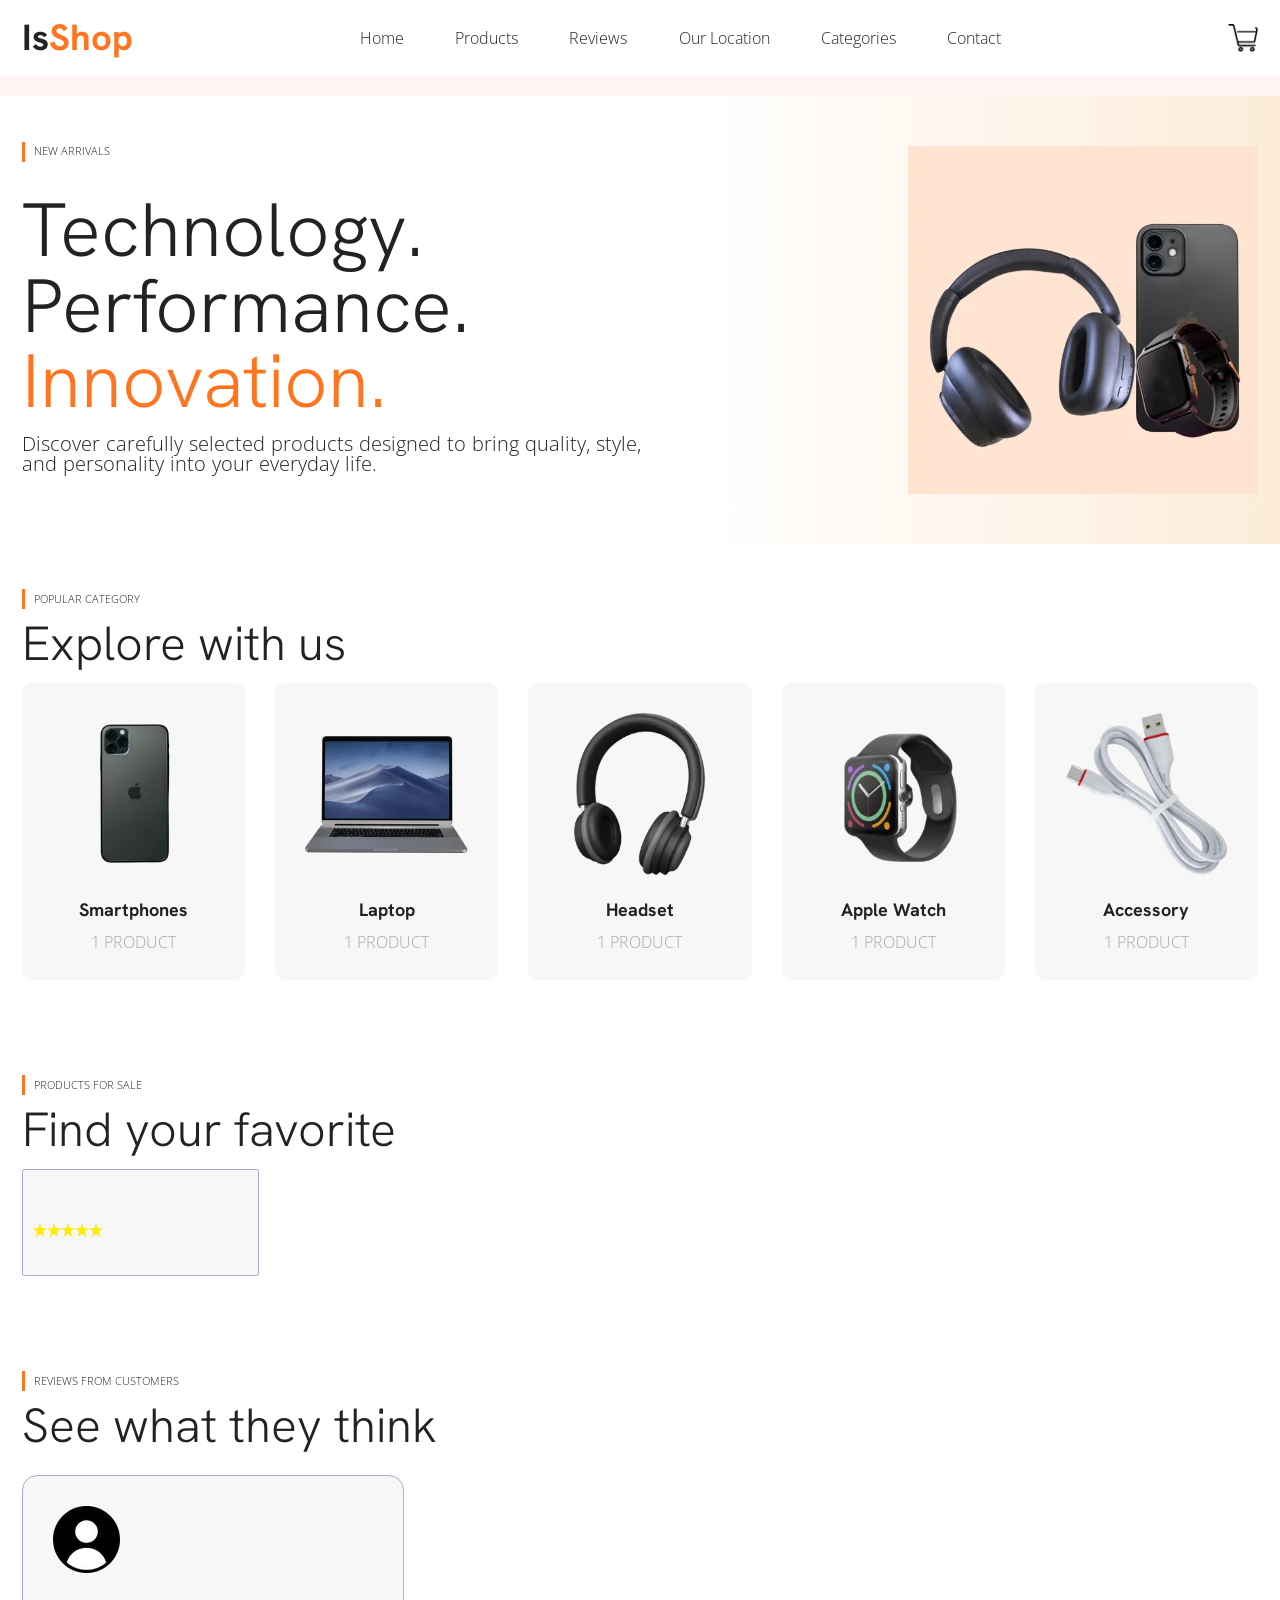
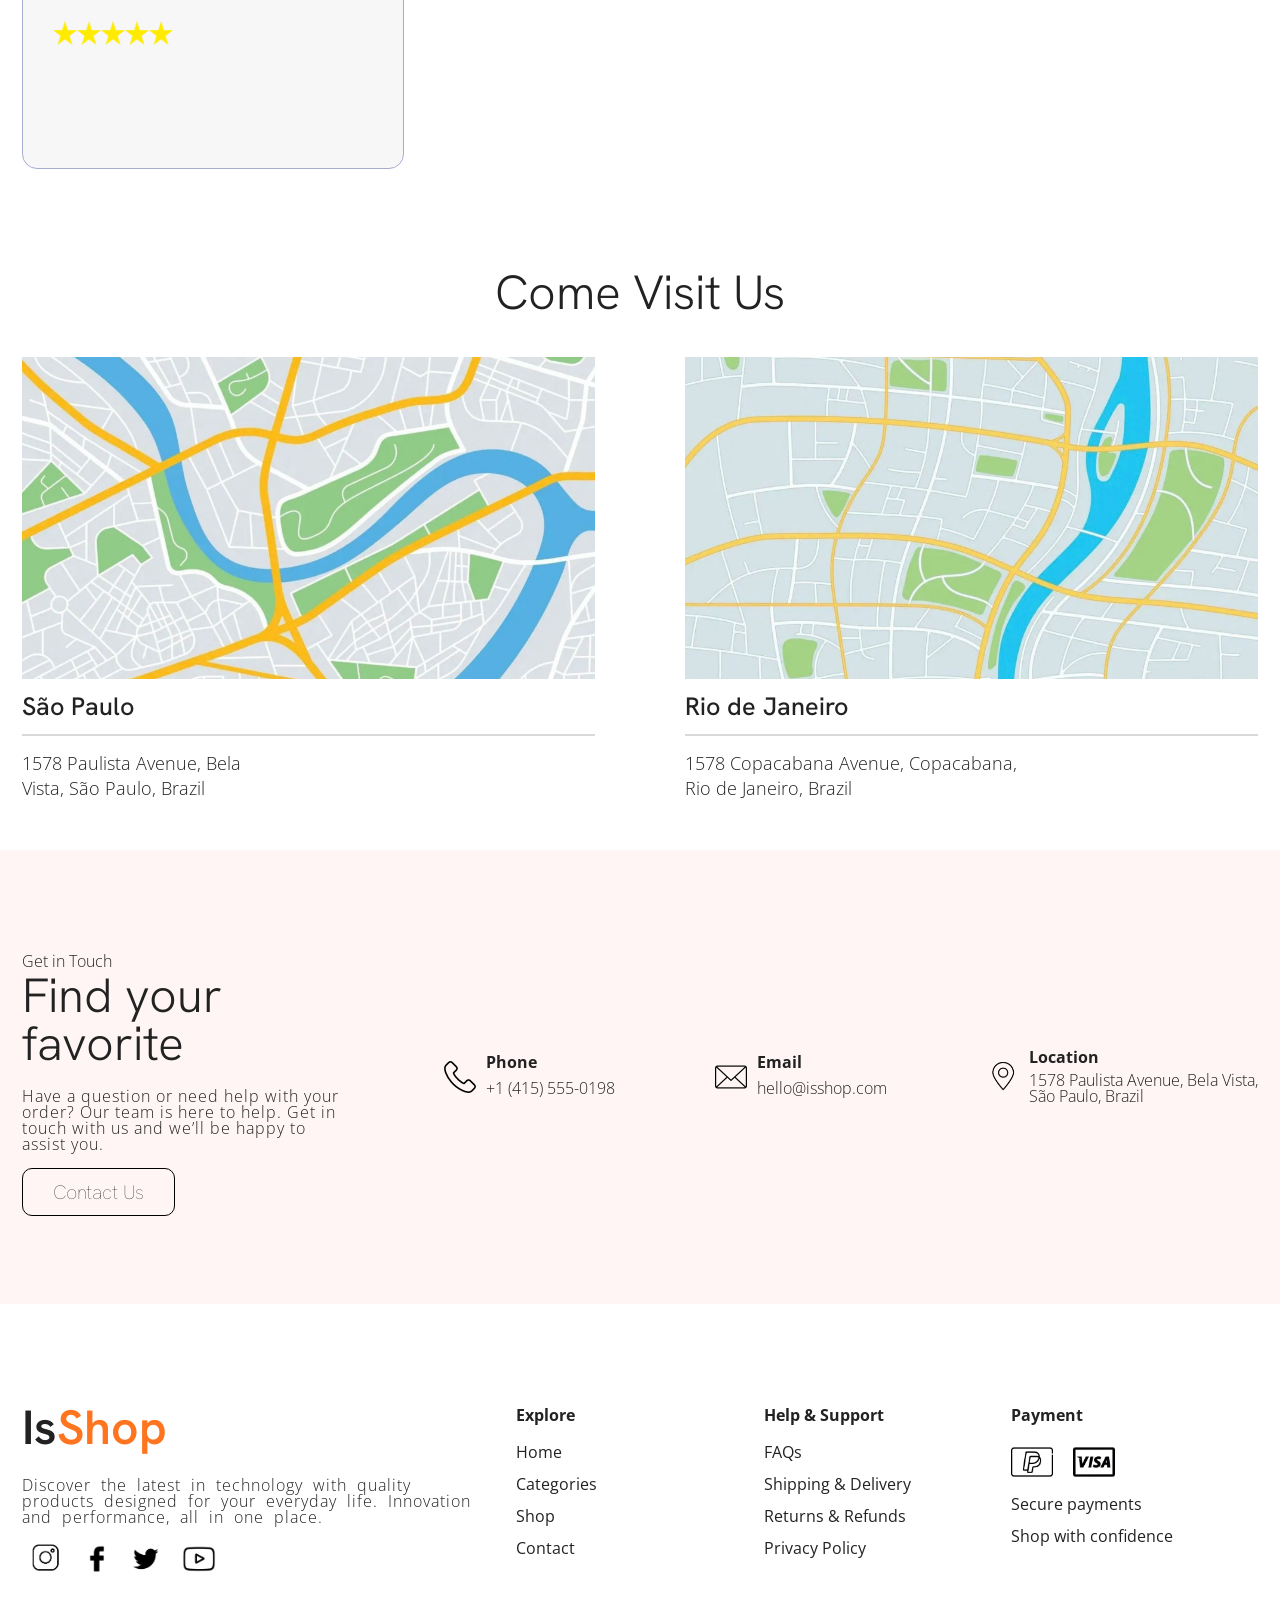
==== index.html @ c717319c "feat: add shopping cart page structure" ====
<!DOCTYPE html>
<html lang="en">

<head>
  <meta charset="UTF-8">
  <meta name="viewport" content="width=device-width, initial-scale=1.0">
  <title>IsShop</title>
  <link rel="stylesheet" href="./css/style.css">
  <link rel="preconnect" href="https://fonts.googleapis.com">
  <link rel="preconnect" href="https://fonts.gstatic.com" crossorigin>

  <link href="https://fonts.googleapis.com/css2?family=Hanken+Grotesk:wght@400;500;600;700&family=Open+Sans:wght@400;500;600;700&display=swap" rel="stylesheet">
</head>

<body>
  <header class="header-bg">
    <div class="header-container">
      <h1 class="font-2">Is<span>Shop</span></h1>
      <nav class="header-link">
        <ul class="font-1">
          <li><a href="#hero">Home</a></li>
          <li><a href="#products">Products</a></li>
          <li><a href="#reviews">Reviews</a></li>
          <li><a href="#location">Our Location</a></li>
          <li><a href="#category">Categories</a></li>
          <li><a href="#contact">Contact</a></li>
        </ul>
      </nav>

      <a class="header-container-card" href="./cart.html"><img class="cart" src="./img/icon/icon01.webp" alt=""></a>
    </div>
  </header>
  <main>
    <div class="main-bg" id="hero">
      <section class="hero-bg">
        <div class="hero-container">
          <div class="hero-content">
            <span class="subtitle font-3">NEW ARRIVALS</span>
            <h1 class="font-4">Technology. <br> Performance. <br><span>Innovation.</span></h1>
            <p class="font-5">Discover carefully selected products designed to bring quality, style, and personality into your everyday life.</p>
          </div>
          <img class="hero-img" src="./img/img01.webp" alt="electronic accessories">
        </div>
      </section>
      <section class="category" id="category">
        <div class="category-intro">
          <span class="subtitle font-3">POPULAR CATEGORY</span>
          <h2 class="font-6">Explore with us</h2>
        </div>
        <ul class="category-container">
          <li>
            <a href="">
              <img src="./img/acc01.webp" alt="Smartphones">
              <h3 class="font-7">Smartphones</h3>
              <span class="font-8">1 PRODUCT</span>
            </a>
          </li>
          <li>
            <a href="">
              <img src="./img/acc02.webp" alt="Laptop">
              <h3 class="font-7">Laptop</h3>
              <span class="font-8">1 PRODUCT</span>
            </a>
          </li>
          <li>
            <a href="">
              <img src="./img/acc03.webp" alt="Headset">
              <h3 class="font-7">Headset</h3>
              <span class="font-8">1 PRODUCT</span>
            </a>
          </li>
          <li>
            <a href="">
              <img src="./img/acc04.webp" alt="Apple Watch">
              <h3 class="font-7">Apple Watch</h3>
              <span class="font-8">1 PRODUCT</span>
            </a>
          </li>
          <li>
            <a href="">
              <img src="./img/acc05.webp" alt="Accessory">
              <h3 class="font-7">Accessory</h3>
              <span class="font-8">1 PRODUCT</span>
            </a>
          </li>
        </ul>
      </section>
      <section class="products" id="products">
        <div class="products-intro">
          <span class="subtitle font-3">PRODUCTS FOR SALE</span>
          <h2 class="font-6">Find your favorite</h2>
        </div>
        <ul class="products-container">
          <li>
            <a href="">
              <img class="products-img" src="" alt="">
              <h3 class="font-7 "></h3>
              <h4 class="font-9"></h4>
              <span class="font-10"></span>
              <div class="products-item-detail">
                <img src="./img/icon/star.png" alt="stars">
                <span class="font-11"></span>
              </div>
            </a>
          </li>

        </ul>
      </section>
      <section class="reviews" id="reviews">
        <div class="reviews-intro">
          <span class="subtitle font-3">REVIEWS FROM CUSTOMERS</span>
          <h2 class="font-6">See what they think</h2>
        </div>
        <ul class="reviews-container">

          <li class="reviews-items">
            <div class="reviews-item-intro">
              <img src="./img/person.webp" alt="">
              <div>
                <h4 class="font-12"></h4>
                <span class="font-13"></span>
              </div>
            </div>
            <img class="reviews-star" src="./img/icon/star.png" alt="">
            <p class="font-14"></p>
            <div class="reviews-item-product">
              <img src="" alt="">
              <h4 class="font-15"></h4>
            </div>
          </li>
        </ul>
      </section>
      <section class="location" id="location">
        <h2 class="font-6">Come Visit Us</h2>
        <ul class="location-container">
          <li>
            <img src="./img/map01.jpg" alt="Map showing the São Paulo store location">
            <h3 class="font-16">São Paulo</h3>
            <p class="font-17">1578 Paulista Avenue, Bela <br>Vista, São Paulo, Brazil</p>
          </li>
          <li>
            <img src="./img/map02.jpg" alt="Map showing the Rio de Janeiro store location">
            <h3 class="font-16">Rio de Janeiro</h3>
            <p class="font-17">1578 Copacabana Avenue, Copacabana, <br> Rio de Janeiro, Brazil</p>
          </li>
        </ul>
      </section>
    </div>

    <section class="contact-container" id="contact">
      <div class="contact-intro">
        <span class="font-18">Get in Touch</span>
        <h3 class="font-6">Find your favorite</h3>
        <p class="font-19">Have a question or need help with your order? Our team is here to help. Get in touch with us and we’ll be happy to assist you.</p>
        <a class="font-20" href="#contact">Contact Us</a>
      </div>
      <div class="contact-content">
        <img src="./img/icon/tel.png" alt="phone icon">
        <div>
          <h4 class="font-21">Phone</h4>
          <a class="font-14" href="./" type="tel:+14155550198">+1 (415) 555-0198</a>
        </div>
      </div>
      <div class="contact-content">
        <img src="./img/icon/email.png" alt="email icon">
        <div>
          <h4 class="font-21">Email</h4>
          <a class="font-14" href="./" type="mailto:hello@isshop.com">hello@isshop.com</a>
        </div>
      </div>
      <div class="contact-content">
        <img src="./img/icon/location.webp" alt="location icon">
        <div>
          <h4 class="font-21">Location</h4>
          <p class="font-14" href="./">1578 Paulista Avenue, Bela Vista,<br>
            São Paulo, Brazil</p>
        </div>
      </div>

    </section>
  </main>
  <footer class="footer-bg">
    <div class="footer-container">
      <div class="footer-intro">
        <h3 class="font-22">Is<span>Shop</span></h3>
        <p class="font-23">Discover the latest in technology with quality products designed for your everyday life. Innovation and performance, all in one place.
        </p>
        <ul class="footer-intro-links">
          <li><a href="./"><img src="./img/icon/instagram.webp" alt="instagram icon"></a></li>
          <li><a href="./"><img src="./img/icon/facebook.webp" alt="facebook icon"></a></li>
          <li><a href="./"><img src="./img/icon/twitter.webp" alt="twitter icon"></a></li>
          <li><a href="./"><img src="./img/icon/youtube.webp" alt="youtube icon"></a></li>
        </ul>
      </div>
      <ul class="footer-links">
        <li>
          <h4>Explore</h4>
        </li>
        <li><a href="#hero">Home</a></li>
        <li><a href="#category">Categories</a></li>
        <li><a href="#products">Shop</a></li>
        <li><a href="#contact">Contact</a></li>
      </ul>
      <ul class="footer-links">
        <li>
          <h4>Help & Support</h4>
        </li>
        <li><a href="#">FAQs</a></li>
        <li><a href="#">Shipping & Delivery</a></li>
        <li><a href="#">Returns & Refunds</a></li>
        <li><a href="#">Privacy Policy</a></li>
      </ul>
      <ul class="footer-links">
        <li>
          <h4>Payment</h4>
        </li>
        <li class="footer-links-img">
          <a href=""><img src="./img/icon/icon05.webp" alt="PayPal logo"></a>
          <a href=""><img src="./img/icon/icon03.webp" alt="Visa logo"></a>

        </li>
        <li><a href="#">Secure payments</a></li>
        <li><a href="#">Shop with confidence</a></li>
      </ul>
    </div>
  </footer>
</body>

</html>
---- css/style.css ----
/* Global */
* {
  margin: 0;
  padding: 0;
  box-sizing: border-box;
}

body {
  background: #fff5f5;
  color: #222;
  font-family: "Open Sans", sans-serif;
  min-height: 100vh;
  display: flex;
  flex-direction: column;
}

ul {
  list-style: none;
}

a {
  color: inherit;
  text-decoration: none;
}

img {
  display: block;
  max-width: 100%;
}

button,
input {
  font: inherit;
}

button {
  border: none;
  cursor: pointer;
}

/* Typography */

.font-1 {
  font:
    300 1rem/1 "Open Sans",
    sans-serif;
}

.font-2 {
  font:
    700 2.275rem/1 "Hanken Grotesk",
    sans-serif;
}
.font-3 {
  font:
    300 0.675rem/1 "Open Sans",
    sans-serif;
}
.font-4 {
  font:
    300 clamp(3.535em, 8vw, 4.725rem)/1 "Hanken Grotesk",
    sans-serif;
  word-break: break-all;
}
.font-5 {
  font:
    300 1.235rem/1 "Open Sans",
    sans-serif;
  word-spacing: 1px;
}
.font-6 {
  font:
    300 clamp(2.135em, 8vw, 3rem)/1 "Hanken Grotesk",
    sans-serif;
}
.font-7 {
  font:
    700 clamp(1rem, 1.7vw, 1.125rem)/1 "Hanken Grotesk",
    sans-serif;
}
.font-8 {
  font:
    300 clamp(0.675rem, 2.5vw, 1rem)/1 "Open Sans",
    sans-serif;
}
.font-9 {
  font:
    300 clamp(0.875rem, 2.5vw, 0.975rem)/1 "Open Sans",
    sans-serif;
}
.font-10 {
  font:
    700 clamp(0.975rem, 2.5vw, 1.275rem)/1 "Open Sans",
    sans-serif;
}
.font-11 {
  font:
    600 clamp(0.675rem, 2.5vw, 0.775rem)/1 "Open Sans",
    sans-serif;
}
.font-12 {
  font:
    700 clamp(1rem, 1.7vw, 1.125rem)/1 "Hanken Grotesk",
    sans-serif;
}
.font-13 {
  font:
    300 clamp(0.475rem, 1.7vw, 0.675rem)/1 "Open Sans",
    sans-serif;
}
.font-14 {
  font:
    300 clamp(0.875rem, 1.7vw, 1rem)/1 "Open Sans",
    sans-serif;
}
.font-15 {
  font:
    700 clamp(0.875rem, 1.7vw, 1rem)/1 "Hanken Grotesk",
    sans-serif;
}
.font-16 {
  font:
    500 clamp(1.575rem, 1.7vw, 1.725rem)/1 "Hanken Grotesk",
    sans-serif;
}
.font-17 {
  font:
    300 clamp(0.975rem, 1.7vw, 1.124rem)/1.35 "Open Sans",
    sans-serif;
}
.font-18 {
  font:
    300 1rem/1 "Open Sans",
    sans-serif;
}
.font-19,
.font-23 {
  font:
    300 1rem/1 "Open Sans",
    sans-serif;
  letter-spacing: 1px;
}
.font-20 {
  font:
    100 clamp(0.975rem, 1.7vw, 1.225rem)/1 "Hanken Grotesk",
    sans-serif;
}

.font-21 {
  font:
    700 1rem/1 "Open Sans",
    sans-serif;
}
.font-22 {
  font:
    600 clamp(2.135em, 8vw, 3rem)/1 "Hanken Grotesk",
    sans-serif;
}
.font-23 {
  word-spacing: 5px;
}
@media (max-width: 401px) {
  .font-7 {
    font:
      700 clamp(0.775rem, 3.5vw, 1rem)/1 "Hanken Grotesk",
      sans-serif;
    word-break: break-all;
  }
}
@media (max-width: 382px) {
  .font-4 {
    font:
      300 clamp(2.5rem, 14vw, 3.535em)/1 "Hanken Grotesk",
      sans-serif;
    word-break: break-all;
  }
}
/* responsive */

/* Header */
.header-bg {
  background: #ffff;
}
.header-container {
  display: grid;
  grid-template-columns: auto 1fr auto;

  margin: 0 auto;
  gap: 30px;
  align-items: center;
  padding: 20px 22px;
}

.header-link ul {
  display: flex;
  flex-wrap: wrap;
  gap: clamp(22px, 4vw, 65px);
  justify-content: center;
}

.header-container img {
  justify-self: end;
  max-width: 30px;
}
.header-container h1 span {
  color: #ff751f;
}

.header-link a:hover {
  color: #747b9b;
  transition: 0.2s;
}
.header-container-card img {
  display: block;
  transition: 0.3s ease-in-out;
}
.header-container-card img:hover {
  transform: scale(1.05);
}
/* responsive */
@media (max-width: 800px) {
  .header-container {
    grid-template-columns: auto auto;
    justify-content: center;
  }
  .header-container h1 {
    grid-column: -1 / 1;
    margin: 0 auto;
  }
}

/* Hero */
.main-bg {
  margin-top: 20px;
  background: #ffff;
}
.hero-bg {
  background: linear-gradient(to right, #fff 0%, #fff 55%, #fcecd9 100%);
}
.hero-container {
  display: grid;
  grid-template-columns: 1fr auto;
  max-width: 1600px;
  margin: 0 auto;
  padding: 50px 22px;
  gap: 20px;
}
.hero-img {
  width: 100%;
  max-width: 350px;
}
.hero-content span {
  margin-bottom: 35px;
}
.subtitle {
  display: block;
  position: relative;
  margin-left: 12px;
}
.subtitle::after {
  content: "";
  position: absolute;
  width: 3px;
  height: 20px;
  background: #ff751f;
  left: -12px;
  top: 50%;
  transform: translateY(-50%);
}
.hero-content h1 span {
  color: #ff751f;
}
.hero-content h1 {
  margin-bottom: 15px;
}
.hero-content p {
  max-width: 57ch;
}
/* responsive */
@media (max-width: 827px) {
  .hero-container {
    grid-template-columns: auto;
    justify-content: center;
  }
  .hero-img {
    display: none;
  }
  .hero-content {
    text-align: center;
  }
  .subtitle::after {
    display: none;
  }
  .subtitle {
    margin-left: 0px;
  }
  .subtitle::before {
    content: "";
    background: #ff751f;
    width: 99px;
    height: 2px;
    position: absolute;
    top: 20px;
    left: 50%;
    transform: translateX(-50%);
  }
}

/* Category */
.category {
  max-width: 1600px;
  margin: 0 auto;
  padding: 50px 22px;
  gap: 20px;
}
.category-container {
  display: grid;
  grid-template-columns: repeat(5, 1fr);
  gap: clamp(30px, 1vw, 35px);
  justify-content: space-between;
}
.category-container li {
  border-radius: 10px;
  background: #f7f7f7;
  padding: clamp(10px, 3vw, 30px);

  transition: 0.2s ease;
}
.category-container li:hover {
  background: #eaeaea;
  border-radius: 20px;
}
.category-container li a {
  height: 100%;
  display: flex;
  flex-direction: column;
  align-items: center;
  text-align: center;
}
.category-container li img {
  width: min(200px, 100%);
  aspect-ratio: 1;
  object-fit: contain;
  margin-bottom: 25px;
}
.category-container li h3 {
  margin-top: auto;
  margin-bottom: 15px;
}
.category-container li span {
  color: #a6a6a6;
}
.category-intro span,
.category-intro h2 {
  margin-bottom: 15px;
}

/* responsive */
@media (max-width: 925px) {
  .category-container {
    grid-template-columns: repeat(2, 1fr);
  }
  .category-container li:last-child {
    grid-column: 1 / -1;
  }
}
@media (max-width: 827px) {
  .category-intro {
    text-align: center;
  }
}

/* Product */
.products {
  max-width: 1600px;
  margin: 0 auto;
  padding: 50px 22px;
  gap: 20px;
}
.products-container {
  display: grid;
  grid-template-columns: repeat(5, 1fr);
  gap: clamp(10px, 1vw, 35px);
}
.products-container li {
  border-radius: 2px;
  background: #f7f7f7;
  padding: 10px;
  transition: 0.2s ease;
  border: 1px solid #a6add1;
}
.products-container li:hover {
  background: #eaeaea;
  border-radius: 20px;
}
.products-img {
  margin: 0 auto;
  width: 100%;
  max-width: 75px;
  object-fit: contain;
  margin-bottom: 15px;
}
.products-container li h3 {
  margin-bottom: 15px;
}
.products-container li h4 {
  color: #a6a6a6;
  margin-bottom: 10px;
}
.products-item-detail {
  display: flex;
  align-items: center;
  gap: 10px;
}
.products-item-detail img {
  max-width: 70px;
}
.products-item-detail span {
  color: #a6a6a6;
}
.products-intro h2 {
  margin-bottom: 15px;
}
.products-intro span {
  margin-bottom: 15px;
}
/* responsive */
@media (max-width: 925px) {
  .products-container {
    grid-template-columns: repeat(2, 1fr);
  }
  .products-container li:last-child {
    grid-column: 1 / -1;
  }
}
@media (max-width: 827px) {
  .products-intro {
    text-align: center;
  }
}

/* Reviews */
.reviews {
  max-width: 1600px;
  margin: 0 auto;
  padding: 50px 22px;
  gap: 20px;
}
.reviews-intro span {
  display: block;
  margin-bottom: 15px;
}
.reviews-intro h2 {
  margin-bottom: 25px;
}
.reviews-container {
  display: grid;
  grid-template-columns: repeat(3, 1fr);
  gap: clamp(15px, 3.5vw, 50px);
}
.reviews-items {
  padding: clamp(10px, 6vw, 30px);
  background: #f7f7f7;
  border: 1px solid #a6add1;
  border-radius: 15px;
}
.reviews-star {
  width: 100%;
  max-width: 120px;
}
.reviews-item-intro {
  display: flex;
  flex-wrap: wrap;
  align-items: center;
  gap: 20px;
}
.reviews-item-product {
  display: flex;
  align-items: center;
  gap: 15px;
}
.reviews-item-product img {
  width: 45px;
  height: auto;
}
.reviews-items p {
  margin-bottom: 45px;
}
/*responsive*/
@media (max-width: 835px) {
  .reviews-container {
    grid-template-columns: repeat(2, 1fr);
  }

  .reviews-items:last-child {
    grid-column: 1 / -1;
  }
}

@media (max-width: 827px) {
  .reviews-intro {
    text-align: center;
  }
}

@media (max-width: 549px) {
  .reviews-items:nth-child(1) .reviews-item-intro,
  .reviews-items:nth-child(2) .reviews-item-intro {
    justify-content: center;
    text-align: center;
  }

  .reviews-items:nth-child(1) .reviews-star,
  .reviews-items:nth-child(2) .reviews-star {
    display: block;
    margin: 0 auto;
  }
}

@media (max-width: 478px) {
  .reviews-container {
    grid-template-columns: 1fr;
  }

  .reviews-item-intro {
    justify-content: flex-start;
    text-align: left;
  }

  .reviews-items:nth-child(1) .reviews-item-intro,
  .reviews-items:nth-child(2) .reviews-item-intro {
    justify-content: flex-start;
    text-align: left;
  }

  .reviews-items:nth-child(1) .reviews-star,
  .reviews-items:nth-child(2) .reviews-star {
    margin: 0;
  }
}

/* Location */
.location {
  max-width: 1600px;
  margin: 0 auto;
  padding: 50px 22px;
  gap: 20px;
}
.location h2 {
  text-align: center;
  margin-bottom: 40px;
}
.location-container {
  display: grid;
  grid-template-columns: repeat(2, 1fr);

  gap: clamp(20px, 7vw, 100px);
}
.location-container img {
  margin-bottom: 15px;
}
.location-container h3 {
  margin-bottom: 15px;
}
.location-container p {
  border-top: 2px solid #d9d9d9;
  padding-top: 15px;
}
/*responsive*/
@media (max-width: 551px) {
  .location-container {
    grid-template-columns: 1fr;
  }
}

/* Contact */
.contact-container {
  display: grid;
  grid-template-columns: 2fr repeat(3, auto);
  align-items: center;
  justify-content: space-between;
  max-width: 1600px;
  margin: 0 auto;
  padding: 100px 22px;
}
.contact-content {
  display: flex;
  gap: 10px;
  padding-left: clamp(20px, 8vw, 100px);
}
.contact-content img {
  width: clamp(20px, 5vw, 32px);
  height: auto;
  object-fit: contain;
  flex-shrink: 0;
}
.contact-intro span {
  margin-bottom: 10px;
}
.contact-intro h3 {
  margin-bottom: 20px;
}
.contact-intro p {
  margin-bottom: 30px;
  max-width: 50ch;
}
.contact-intro a {
  padding: 10px 30px;
  border-radius: 10px;
  border: 1px solid #000;
  transition: 0.2s ease-in-out;
}
.contact-intro a:hover {
  padding: 15px 30px;
}
.contact-content h4 {
  margin-bottom: 7px;
}
/*Responsive*/
@media (max-width: 1186px) {
  .contact-container {
    grid-template-columns: repeat(3, 1fr);
    justify-content: center;
    text-align: center;
  }
  .contact-intro {
    grid-column: 1 / -1;
    justify-self: center;
    text-align: center;
  }
  .contact-intro a {
    display: inline-block;
    margin-bottom: 30px;
  }
  .contact-content {
    gap: 10px;
    padding-left: 0;
    justify-self: center;
  }
}
@media (max-width: 813px) {
  .contact-content {
    flex-direction: column;
  }
  .contact-content img {
    align-self: center;
  }
}
@media (max-width: 551px) {
  .contact-container {
    grid-template-columns: repeat(2, 1fr);
  }

  .contact-content:last-of-type {
    margin-top: 20px;
    justify-self: center;
    grid-column: 1 / -1;
  }
}
/* Footer */
.footer-bg {
  background: #ffff;
  margin-top: auto;
}
.footer-container {
  display: grid;
  grid-template-columns: 2fr repeat(3, 1fr);
  max-width: 1600px;
  margin: 0 auto;
  padding: 100px 22px;
}
.footer-intro h3 span {
  color: #ff751f;
}
.footer-intro h3 {
  margin-bottom: 25px;
}
.footer-intro p {
  max-width: 50ch;
  margin-bottom: 15px;
}
.footer-intro-links {
  display: flex;
}
.footer-intro-links img {
  max-width: 50px;
  transition: 0.2s ease-in-out;
}
.footer-intro-links img:hover {
  transform: scale(1.05);
}
.footer-links h4 {
  margin-bottom: 15px;
}
.footer-links li:not(:first-child):has(+ li) {
  margin-bottom: 10px;
}
.footer-links-img img {
  max-width: 42px;
}
.footer-links-img {
  display: flex;
  gap: 20px;
}
.footer-links li a {
  display: inline-block;
  transition: transform 0.3s ease;
}
.footer-links li a:hover {
  transform: scale(1.04);
}
@media (max-width: 924px) {
  .footer-container {
    grid-template-columns: repeat(3, 1fr);
    justify-items: center;
    text-align: center;
  }
  .footer-intro {
    grid-column: 1 / -1;
    justify-items: center;
    margin-bottom: 40px;
  }
  .footer-links-img {
    justify-self: center;
  }
}
@media (max-width: 543px) {
  .footer-container {
    grid-template-columns: repeat(2, 1fr);
  }
  .footer-links:nth-child(4) {
    grid-column: 1 / -1;
    margin-top: 35px;
  }
}
@media (max-width: 343px) {
  .footer-container {
    grid-template-columns: 1fr;
    gap: 30px;
  }
  .footer-links:nth-child(4) {
    margin-top: 0px;
  }
}
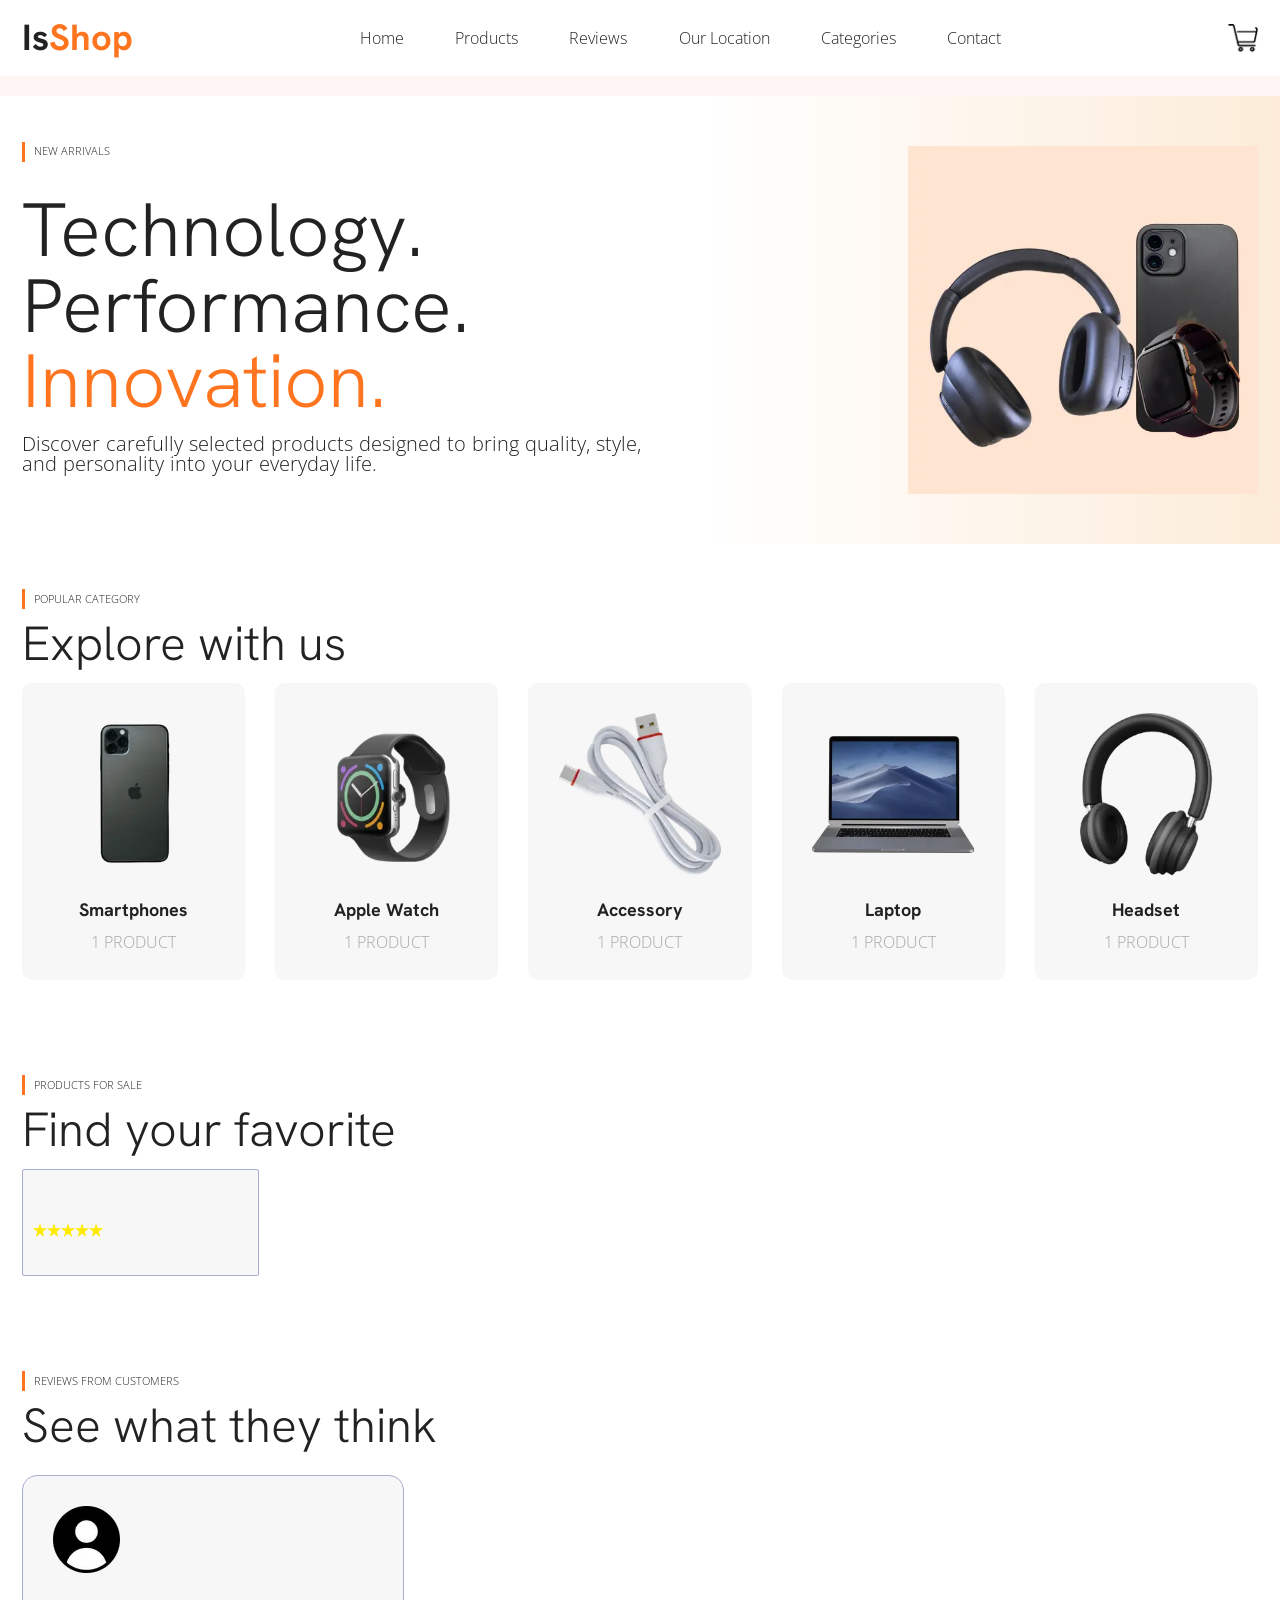
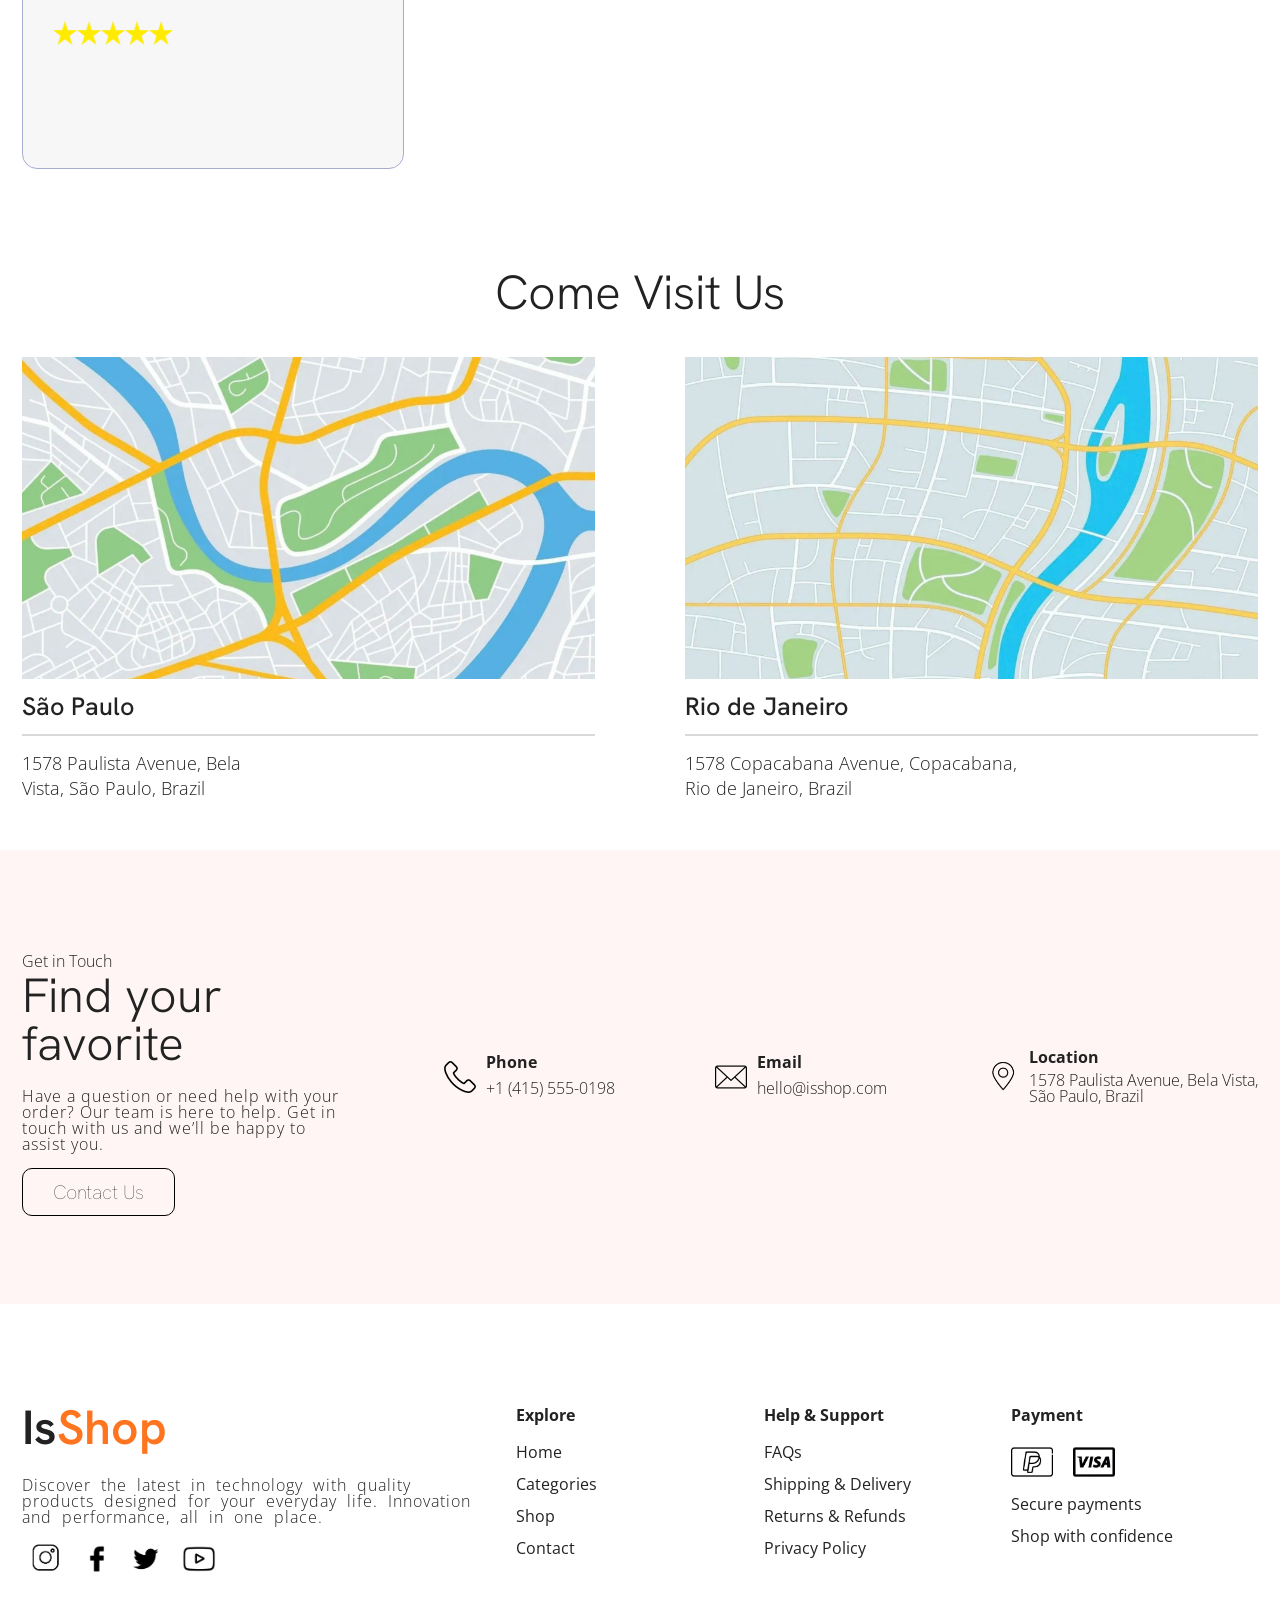
==== commit 413a236e: "feat: implement category filtering and dynamic rendering" ====
--- a/index.html
+++ b/index.html
@@ -48,36 +48,36 @@
           <h2 class="font-6">Explore with us</h2>
         </div>
         <ul class="category-container">
-          <li>
-            <a href="">
+          <li class="category-item">
+            <a data-category="smartphones" class="category-link" href="">
               <img src="./img/acc01.webp" alt="Smartphones">
               <h3 class="font-7">Smartphones</h3>
               <span class="font-8">1 PRODUCT</span>
             </a>
           </li>
-          <li>
-            <a href="">
+          <li class="category-item">
+            <a data-category="laptop" class="category-link" href="">
               <img src="./img/acc02.webp" alt="Laptop">
               <h3 class="font-7">Laptop</h3>
               <span class="font-8">1 PRODUCT</span>
             </a>
           </li>
-          <li>
-            <a href="">
+          <li class="category-item">
+            <a data-category="headset" class="category-link" href="">
               <img src="./img/acc03.webp" alt="Headset">
               <h3 class="font-7">Headset</h3>
               <span class="font-8">1 PRODUCT</span>
             </a>
           </li>
-          <li>
-            <a href="">
+          <li class="category-item">
+            <a data-category="applewatch" class="category-link" href="">
               <img src="./img/acc04.webp" alt="Apple Watch">
               <h3 class="font-7">Apple Watch</h3>
               <span class="font-8">1 PRODUCT</span>
             </a>
           </li>
-          <li>
-            <a href="">
+          <li class="category-item">
+            <a data-category="accessory" class="category-link" href="">
               <img src="./img/acc05.webp" alt="Accessory">
               <h3 class="font-7">Accessory</h3>
               <span class="font-8">1 PRODUCT</span>
@@ -224,6 +224,7 @@
       </ul>
     </div>
   </footer>
+  <script src="./js/script.js"></script>
 </body>
 
 </html>
--- a/css/style.css
+++ b/css/style.css
@@ -158,6 +158,52 @@
 }
 .font-23 {
   word-spacing: 5px;
+}
+.font-24 {
+  font:
+    700 clamp(2.135em, 3.7vw, 2.75rem)/1 "Hanken Grotesk",
+    sans-serif;
+}
+.font-25 {
+  font:
+    300 clamp(0.975rem, 1.7vw, 1.324rem)/1.35 "Open Sans",
+    sans-serif;
+}
+.font-26 {
+  font:
+    300 1rem/1 "Open Sans",
+    sans-serif;
+}
+.font-27 {
+  font:
+    600 clamp(2.75rem, 8vw, 3.475rem)/1 "Open Sans",
+    sans-serif;
+}
+.font-28 {
+  font:
+    700 clamp(0.975em, 6.7vw, 1.75rem)/1 "Hanken Grotesk",
+    sans-serif;
+}
+.font-29 {
+  font:
+    600 clamp(1.275rem, 6.7vw, 1.475rem)/1 "Open Sans",
+    sans-serif;
+}
+.font-30,
+.font-31 {
+  font:
+    500 clamp(0.875rem, 6.7vw, 1rem)/1 "Open Sans",
+    sans-serif;
+}
+.font-31 {
+  font-weight: 600;
+}
+@media (max-width: 420px) {
+  .font-24 {
+    font:
+      700 clamp(1.535em, 8vw, 2.75rem)/1 "Hanken Grotesk",
+      sans-serif;
+  }
 }
 @media (max-width: 401px) {
   .font-7 {
@@ -742,3 +788,644 @@
     margin-top: 0px;
   }
 }
+
+/* Producs page css */
+.product-bg {
+  background: #f7f7f7;
+}
+.product-container {
+  display: grid;
+  grid-template-columns: minmax(0, 1fr) minmax(0, 0.9fr);
+  align-items: center;
+  gap: clamp(30px, 5vw, 70px);
+  max-width: 1400px;
+  margin: 0 auto;
+  padding: 60px 22px;
+}
+
+/* Product Images */
+
+.product-image {
+  display: grid;
+  grid-template-columns: repeat(3, minmax(0, 1fr));
+  gap: clamp(10px, 1.5vw, 20px);
+  width: 100%;
+  max-width: 480px;
+  justify-self: center;
+}
+
+.product-image img {
+  width: 100%;
+  aspect-ratio: 1;
+  object-fit: contain;
+  padding: 12px;
+  background: #d9d9d9;
+  border-radius: 10px;
+}
+.product-image img:first-child {
+  grid-column: 1 / -1;
+}
+
+/* Product Info */
+
+.product-info {
+  min-width: 0;
+  align-self: start;
+}
+
+.product-info h1 {
+  margin-bottom: 12px;
+}
+
+.product-info > p:first-of-type {
+  color: #747b9b;
+  margin-bottom: 20px;
+}
+
+.product-info-detail {
+  display: flex;
+  align-items: center;
+  flex-wrap: wrap;
+  gap: 12px;
+  margin-bottom: 20px;
+}
+
+.product-info-detail img {
+  width: clamp(75px, 8vw, 110px);
+  height: auto;
+  object-fit: contain;
+  flex-shrink: 0;
+}
+
+.product-info-assessment {
+  color: #a6a6a6;
+  display: block;
+  padding-top: 5px;
+}
+.product-info-assessment::before {
+  content: "";
+  display: inline-block;
+  height: 14px;
+  border-left: 1px solid #a6a6a6;
+  margin-right: 12px;
+  vertical-align: middle;
+}
+
+.product-info-price {
+  display: block;
+  color: #ff751f;
+  margin-bottom: 20px;
+}
+
+.product-info > p:last-of-type {
+  max-width: 60ch;
+  color: #555;
+  margin-bottom: 25px;
+}
+
+/* Product Buttons */
+
+.product-btn01,
+.product-btn02 {
+  display: block;
+  align-items: center;
+  justify-content: center;
+  padding: 13px 24px;
+  margin: 5px 8px 5px 0;
+  border: 1px solid #ff751f;
+  border-radius: 8px;
+  text-align: center;
+  transition: 0.2s ease-in-out;
+}
+
+.product-btn01 {
+  background: #ff751f;
+  color: #fff;
+  margin-bottom: 20px;
+}
+
+.product-btn01:hover {
+  background: #e86616;
+  border-color: #e86616;
+}
+
+.product-btn02 {
+  background: transparent;
+  color: #222;
+  border-color: #222;
+}
+
+.product-btn02:hover {
+  background: #222;
+  color: #fff;
+}
+
+/* Responsive */
+
+@media (max-width: 870px) {
+  .product-container {
+    grid-template-columns: 1fr;
+    max-width: 760px;
+    gap: 35px;
+  }
+  .product-image {
+    max-width: 280px;
+    justify-self: center;
+  }
+  .product-info {
+    text-align: center;
+    justify-items: center;
+  }
+  .product-btn01,
+  .product-btn02 {
+    width: 100%;
+    margin: 5px 0;
+  }
+  .product-image img:not(:first-child) {
+    display: none;
+  }
+}
+
+@media (max-width: 548px) {
+  .product-container {
+    padding: 35px 16px;
+    gap: 25px;
+  }
+
+  .product-image {
+    gap: 8px;
+  }
+
+  .product-info > p:last-of-type {
+    margin-bottom: 20px;
+  }
+}
+
+/*Category*/
+.category-bg {
+  background: #f7f7f7;
+}
+
+main > .category-container {
+  display: grid;
+  grid-template-columns: repeat(3, minmax(0, 1fr));
+  align-items: stretch;
+  gap: clamp(16px, 2.5vw, 35px);
+
+  max-width: 1600px;
+  margin: 0 auto;
+  padding: 60px 22px;
+}
+
+/* Category Item */
+
+main > .category-container > .category-item {
+  display: flex;
+  flex-direction: column;
+  align-items: center;
+  text-align: center;
+
+  width: 100%;
+  max-width: 420px;
+  min-width: 0;
+  justify-self: center;
+
+  padding: clamp(16px, 2.5vw, 30px);
+  background: #fff;
+  border: 1px solid #a6add1;
+  border-radius: 12px;
+
+  transition:
+    background 0.2s ease,
+    border-radius 0.2s ease;
+}
+
+/* Center a single template item */
+
+main > .category-container > .category-item:only-child {
+  grid-column: 1 / -1;
+}
+
+/* Hover */
+
+main > .category-container > .category-item:hover {
+  background: #eaeaea;
+  border-radius: 20px;
+}
+
+/* Category Image */
+
+main > .category-container > .category-item img {
+  display: block;
+  width: min(220px, 100%);
+  aspect-ratio: 1;
+  object-fit: contain;
+
+  margin: 0 auto 24px;
+}
+
+/* Category Details */
+
+.category-item-detail {
+  display: flex;
+  flex-direction: column;
+  align-items: center;
+  justify-content: center;
+  text-align: center;
+  gap: 8px;
+
+  width: 100%;
+  margin-bottom: 12px;
+}
+
+.category-item-detail h3 {
+  min-width: 0;
+  margin: 0;
+  overflow-wrap: anywhere;
+}
+
+.category-item-price {
+  display: block;
+  color: #ff751f !important;
+}
+/* Category Description */
+
+main > .category-container > .category-item p {
+  width: 100%;
+  max-width: 45ch;
+  color: #555;
+  text-align: center;
+  overflow-wrap: anywhere;
+
+  margin: 0 auto 24px;
+}
+
+/* Category Button */
+
+.category-btn {
+  display: block;
+  width: 100%;
+  margin-top: auto;
+  padding: 13px 18px;
+
+  background: #ff751f;
+  color: #000;
+  border: 1px solid #ff751f;
+  border-radius: 8px;
+
+  transition:
+    background 0.2s ease,
+    border-color 0.2s ease;
+}
+
+.category-btn:hover {
+  background: #e86616;
+  border-color: #e86616;
+}
+
+.category-btn:focus-visible {
+  outline: 2px solid #222;
+  outline-offset: 3px;
+}
+
+/* Responsive */
+
+@media (max-width: 925px) {
+  main > .category-container {
+    grid-template-columns: repeat(2, minmax(0, 1fr));
+  }
+}
+
+@media (max-width: 548px) {
+  main > .category-container {
+    grid-template-columns: 1fr;
+    padding: 35px 16px;
+    gap: 20px;
+  }
+
+  main > .category-container > .category-item {
+    padding: 20px;
+  }
+
+  main > .category-container > .category-item img {
+    max-width: 200px;
+  }
+}
+
+/* Cart */
+
+.cart-bg {
+  background: #f7f7f7;
+}
+
+.cart-container {
+  display: grid;
+  grid-template-columns: minmax(0, 1.7fr) minmax(280px, 0.8fr);
+  align-items: start;
+  gap: clamp(24px, 3vw, 45px);
+
+  max-width: 1600px;
+  margin: 0 auto;
+  padding: 60px 22px;
+}
+
+.cart-container > h1 {
+  grid-column: 1 / -1;
+  margin: 0 auto 5px;
+}
+
+/* Cart Menu */
+
+.cart-menu {
+  min-width: 0;
+  overflow-x: auto;
+}
+
+/* Table Header */
+
+.cart-item-intro,
+.cart-item > li {
+  display: grid;
+  grid-template-columns:
+    minmax(180px, 1.7fr)
+    repeat(3, minmax(75px, 0.65fr));
+  align-items: center;
+  gap: 12px;
+}
+
+.cart-item-intro {
+  background: #ff751f;
+  color: #fff;
+  border-radius: 10px 10px 0 0;
+}
+
+.cart-item-intro li {
+  padding: 16px 10px;
+}
+
+.cart-item-intro li:not(:first-child) {
+  text-align: center;
+}
+
+/* Cart Product Row */
+
+.cart-item > li {
+  position: relative;
+  padding: 18px 12px;
+  background: #fff;
+  border-bottom: 1px solid #e5e5e5;
+}
+
+.cart-item > li:last-child {
+  border-radius: 0 0 10px 10px;
+}
+
+/* Product Image and Name */
+
+.cart-item-product {
+  display: flex;
+  align-items: center;
+  gap: 14px;
+  min-width: 0;
+}
+
+.cart-item-product img {
+  display: block;
+  width: 70px;
+  aspect-ratio: 1;
+  flex-shrink: 0;
+  object-fit: contain;
+  padding: 6px;
+  background: #f7f7f7;
+  border-radius: 8px;
+}
+
+.cart-item-product h3 {
+  min-width: 0;
+  overflow-wrap: anywhere;
+}
+
+/* Price, Quantity and Subtotal */
+
+.cart-item-price,
+.cart-item-quantity,
+.cart-item-subtotal {
+  display: block;
+  min-width: 0;
+  text-align: center;
+  overflow-wrap: anywhere;
+}
+
+.cart-item-subtotal {
+  color: #ff751f;
+}
+
+/* Order Summary */
+
+.cart-info {
+  min-width: 0;
+  padding: clamp(20px, 3vw, 35px);
+  background: #fff;
+  border-radius: 12px;
+  box-shadow: 0 8px 28px rgba(0, 0, 0, 0.07);
+}
+
+.cart-info h2 {
+  margin-bottom: 28px;
+  color: #222;
+  font-size: 1.35rem;
+  font-weight: 700;
+}
+
+/* Summary Details */
+
+.cart-info-detail-01,
+.cart-info-detail-02,
+.cart-info-detail-03 {
+  display: flex;
+  align-items: center;
+  justify-content: space-between;
+  gap: 16px;
+}
+
+.cart-info-detail-01,
+.cart-info-detail-02 {
+  margin-bottom: 18px;
+  color: #747474;
+}
+
+.cart-info-detail-01 span:last-child,
+.cart-info-detail-02 span:last-child {
+  text-align: right;
+}
+
+/* Total */
+
+.cart-info-detail-03 {
+  margin-top: 25px;
+  padding-top: 20px;
+  border-top: 1px solid #e5e5e5;
+  font-size: 1.1rem;
+  font-weight: 700;
+  color: #222;
+}
+
+.cart-info-detail-03-total-price {
+  color: #ff751f;
+  text-align: right;
+  overflow-wrap: anywhere;
+}
+
+/* Checkout Button */
+
+.cart-info-btn {
+  display: block;
+  width: 100%;
+  margin-top: 28px;
+  padding: 15px 18px;
+
+  background: #ff751f;
+  color: #fff;
+  border: 1px solid #ff751f;
+  border-radius: 8px;
+
+  text-align: center;
+  transition:
+    background 0.2s ease,
+    border-color 0.2s ease;
+}
+
+.cart-info-btn:hover {
+  background: #e86616;
+  border-color: #e86616;
+}
+
+/* Continue Shopping */
+
+.cart-info-btn02 {
+  display: block;
+  margin-top: 20px;
+  color: #747b9b;
+  text-align: center;
+  transition: color 0.2s ease;
+}
+
+.cart-info-btn02:hover {
+  color: #ff751f;
+}
+
+.cart-info-btn:focus-visible,
+.cart-info-btn02:focus-visible {
+  outline: 2px solid #222;
+  outline-offset: 4px;
+}
+
+/* Remove Item */
+
+.cart-item-remove {
+  position: absolute;
+  top: 8px;
+  right: 8px;
+
+  display: grid;
+  place-items: center;
+  width: 28px;
+  height: 28px;
+  padding: 0;
+
+  background: #fff;
+  color: #777;
+  border: 1px solid #e5e5e5;
+  border-radius: 50%;
+
+  font-size: 20px;
+  line-height: 1;
+  cursor: pointer;
+
+  opacity: 0;
+  visibility: hidden;
+  pointer-events: none;
+
+  transition:
+    opacity 0.2s ease,
+    background 0.2s ease,
+    color 0.2s ease,
+    border-color 0.2s ease;
+}
+
+/* Show X on Hover or Keyboard Focus */
+
+.cart-item > li:hover .cart-item-remove,
+.cart-item-remove:focus-visible {
+  opacity: 1;
+  visibility: visible;
+  pointer-events: auto;
+}
+
+.cart-item-remove:hover {
+  background: #ff751f;
+  color: #fff;
+  border-color: #ff751f;
+}
+
+/* Touchscreens */
+
+@media (hover: none) {
+  .cart-item-remove {
+    opacity: 1;
+    visibility: visible;
+    pointer-events: auto;
+  }
+}
+
+/* Responsive */
+
+@media (max-width: 1050px) {
+  .cart-container {
+    grid-template-columns: minmax(0, 1fr);
+    gap: 30px;
+  }
+
+  .cart-container > h1 {
+    grid-column: auto;
+  }
+
+  .cart-info {
+    width: 100%;
+    justify-self: stretch;
+  }
+}
+
+@media (max-width: 650px) {
+  .cart-container {
+    padding: 35px 16px;
+    gap: 25px;
+  }
+
+  .cart-menu {
+    padding-bottom: 5px;
+  }
+
+  .cart-item-intro,
+  .cart-item > li {
+    min-width: 600px;
+  }
+
+  .cart-info {
+    justify-self: stretch;
+  }
+}
+
+@media (max-width: 380px) {
+  .cart-info {
+    padding: 20px 16px;
+  }
+
+  .cart-info-detail-03 {
+    font-size: 1rem;
+  }
+
+  .cart-info-btn {
+    padding: 13px 12px;
+  }
+}
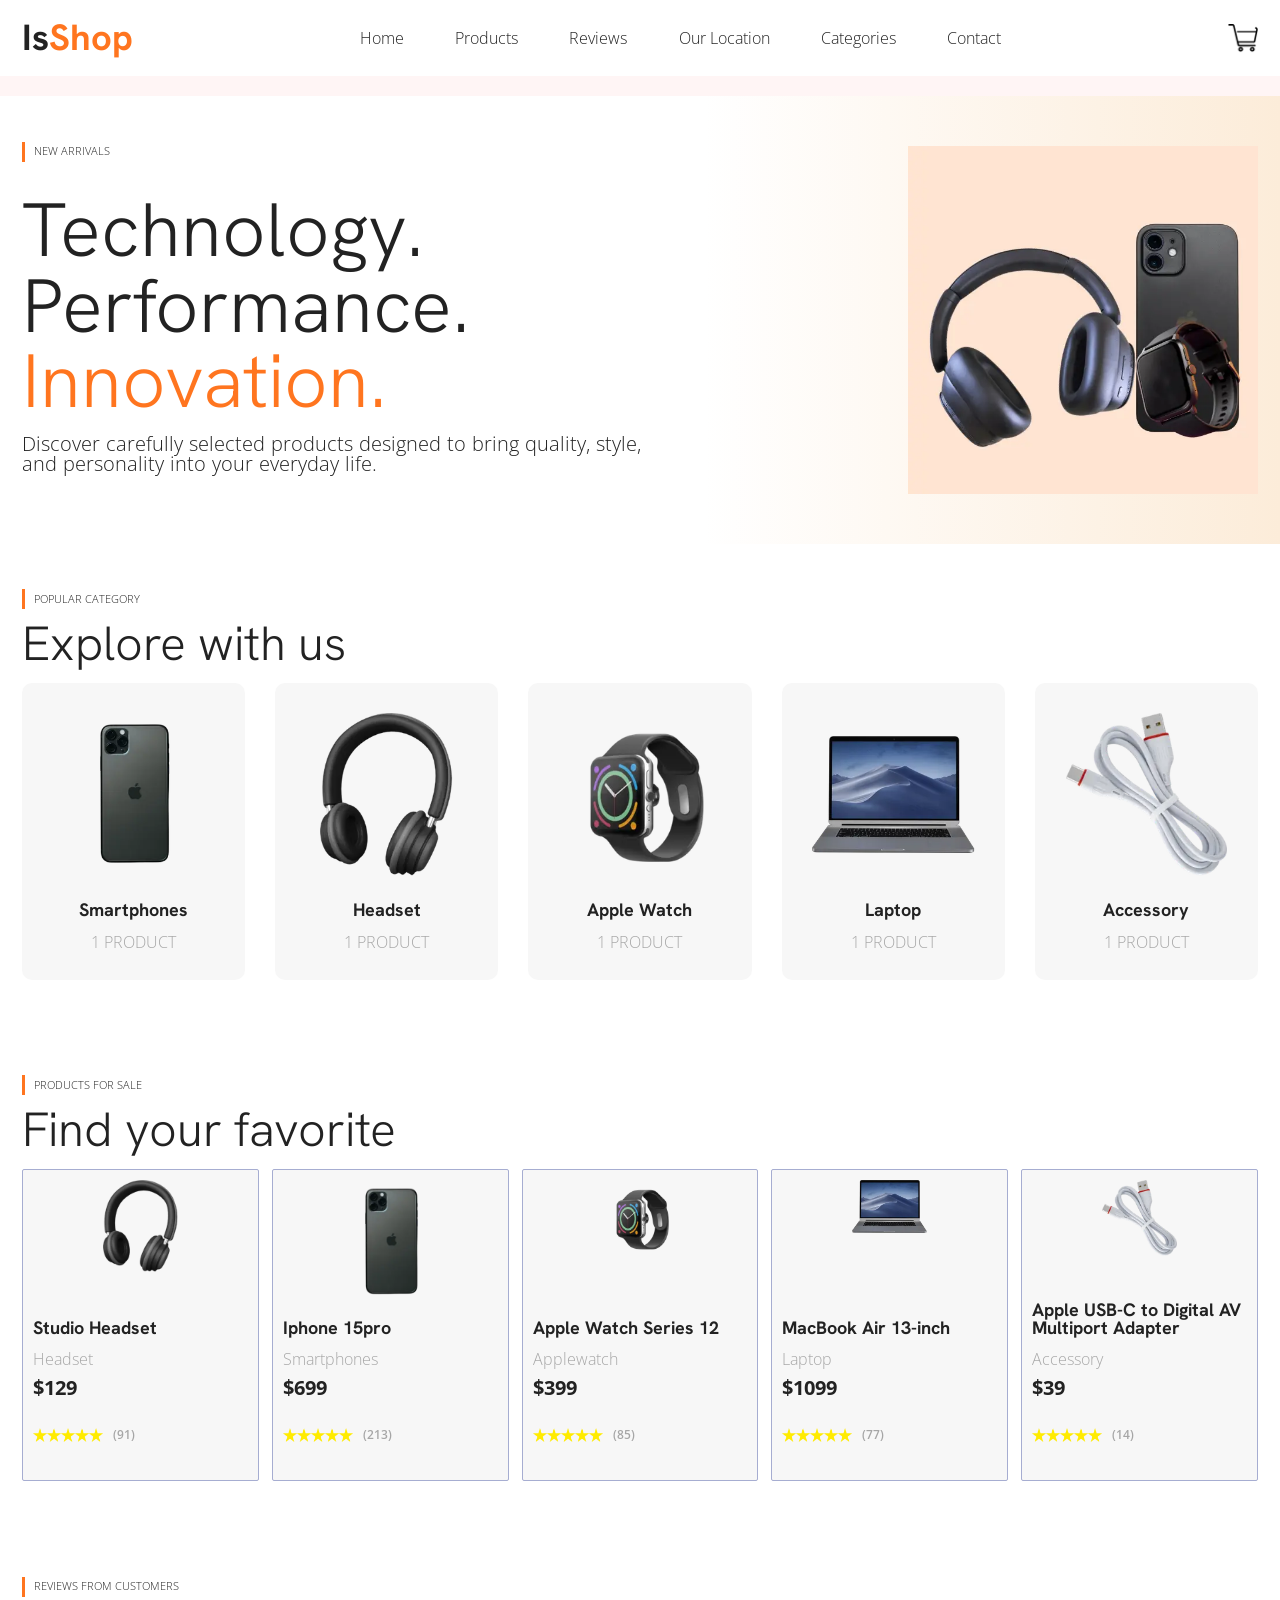
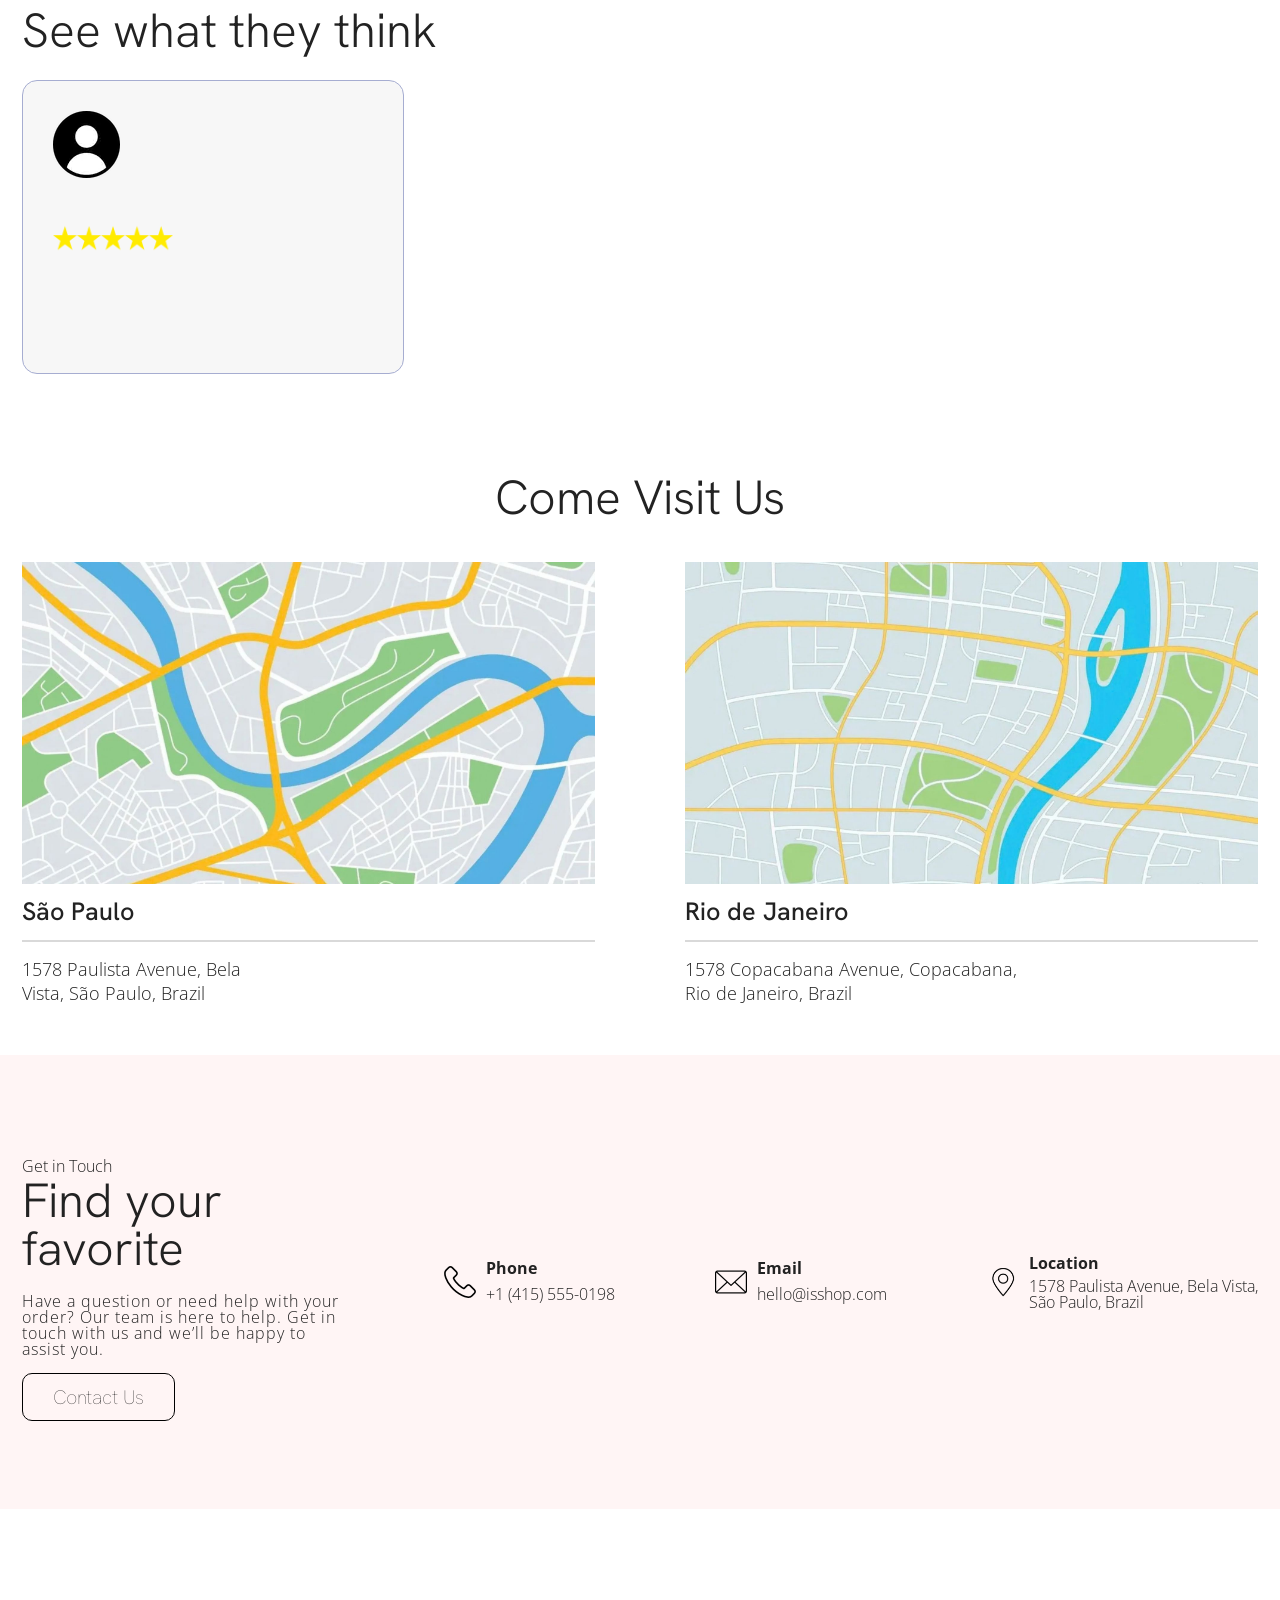
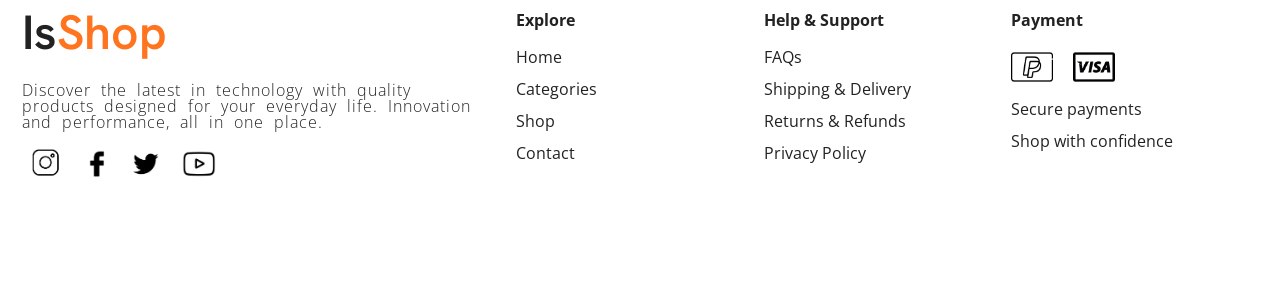
==== commit 8e428c13: "feat: implement dynamic product rendering and product details" ====
--- a/index.html
+++ b/index.html
@@ -90,16 +90,18 @@
           <span class="subtitle font-3">PRODUCTS FOR SALE</span>
           <h2 class="font-6">Find your favorite</h2>
         </div>
-        <ul class="products-container">
-          <li>
-            <a href="">
+        <ul class="products-container products-js">
+          <li class="model02">
+            <a class="productItem" href="">
               <img class="products-img" src="" alt="">
-              <h3 class="font-7 "></h3>
-              <h4 class="font-9"></h4>
-              <span class="font-10"></span>
-              <div class="products-item-detail">
-                <img src="./img/icon/star.png" alt="stars">
-                <span class="font-11"></span>
+              <div class="products-info">
+                <h3 class="font-7 "></h3>
+                <h4 class="font-9"></h4>
+                <span class="font-10 productPrice"></span>
+                <div class="products-item-detail">
+                  <img src="./img/icon/star.png" alt="stars">
+                  <span class="font-11 assement"></span>
+                </div>
               </div>
             </a>
           </li>
--- a/css/style.css
+++ b/css/style.css
@@ -793,41 +793,49 @@
 .product-bg {
   background: #f7f7f7;
 }
+
 .product-container {
   display: grid;
   grid-template-columns: minmax(0, 1fr) minmax(0, 0.9fr);
   align-items: center;
-  gap: clamp(30px, 5vw, 70px);
+  gap: clamp(30px, 5vw, 30px);
   max-width: 1400px;
   margin: 0 auto;
   padding: 60px 22px;
 }
 
-/* Product Images */
-
+/* --- CONTAINER DE IMAGEM ÚNICA MODERNIZADO --- */
 .product-image {
+  display: flex;
+  justify-content: center;
+  align-items: center;
+  width: 100%;
+}
+
+.model02 {
   display: grid;
-  grid-template-columns: repeat(3, minmax(0, 1fr));
-  gap: clamp(10px, 1.5vw, 20px);
-  width: 100%;
-  max-width: 480px;
-  justify-self: center;
-}
-
-.product-image img {
-  width: 100%;
-  aspect-ratio: 1;
-  object-fit: contain;
-  padding: 12px;
-  background: #d9d9d9;
-  border-radius: 10px;
-}
-.product-image img:first-child {
-  grid-column: 1 / -1;
+}
+
+.productItem {
+  display: grid;
+  grid-template-rows: auto 1fr;
+  height: 100%;
+}
+
+.product-img {
+  cursor: pointer;
+  max-width: 320px;
+  align-self: start;
+  transition: 0.2s ease-in-out;
+}
+.product-img:hover {
+  transform: scale(1.04);
+}
+.products-info {
+  align-self: end;
 }
 
 /* Product Info */
-
 .product-info {
   min-width: 0;
   align-self: start;
@@ -835,6 +843,8 @@
 
 .product-info h1 {
   margin-bottom: 12px;
+  font-weight: 700;
+  letter-spacing: -0.5px;
 }
 
 .product-info > p:first-of-type {
@@ -862,6 +872,7 @@
   display: block;
   padding-top: 5px;
 }
+
 .product-info-assessment::before {
   content: "";
   display: inline-block;
@@ -875,38 +886,43 @@
   display: block;
   color: #ff751f;
   margin-bottom: 20px;
+  font-weight: 700;
 }
 
 .product-info > p:last-of-type {
   max-width: 60ch;
   color: #555;
   margin-bottom: 25px;
+  line-height: 1.6;
 }
 
 /* Product Buttons */
-
 .product-btn01,
 .product-btn02 {
   display: block;
   align-items: center;
   justify-content: center;
-  padding: 13px 24px;
+  padding: 14px 24px;
   margin: 5px 8px 5px 0;
   border: 1px solid #ff751f;
-  border-radius: 8px;
+  border-radius: 10px;
   text-align: center;
-  transition: 0.2s ease-in-out;
+  font-weight: 600;
+  letter-spacing: 0.5px;
+  transition: all 0.2s ease-in-out;
 }
 
 .product-btn01 {
   background: #ff751f;
   color: #fff;
   margin-bottom: 20px;
+  box-shadow: 0 4px 12px rgba(255, 117, 31, 0.2);
 }
 
 .product-btn01:hover {
   background: #e86616;
   border-color: #e86616;
+  transform: translateY(-1px);
 }
 
 .product-btn02 {
@@ -918,32 +934,32 @@
 .product-btn02:hover {
   background: #222;
   color: #fff;
+  transform: translateY(-1px);
 }
 
 /* Responsive */
-
 @media (max-width: 870px) {
   .product-container {
     grid-template-columns: 1fr;
     max-width: 760px;
     gap: 35px;
   }
+
   .product-image {
-    max-width: 280px;
+    max-width: 290px;
     justify-self: center;
   }
+
   .product-info {
     text-align: center;
     justify-items: center;
   }
+
   .product-btn01,
   .product-btn02 {
     width: 100%;
     margin: 5px 0;
   }
-  .product-image img:not(:first-child) {
-    display: none;
-  }
 }
 
 @media (max-width: 548px) {
@@ -952,15 +968,10 @@
     gap: 25px;
   }
 
-  .product-image {
-    gap: 8px;
-  }
-
   .product-info > p:last-of-type {
     margin-bottom: 20px;
   }
 }
-
 /*Category*/
 .category-bg {
   background: #f7f7f7;
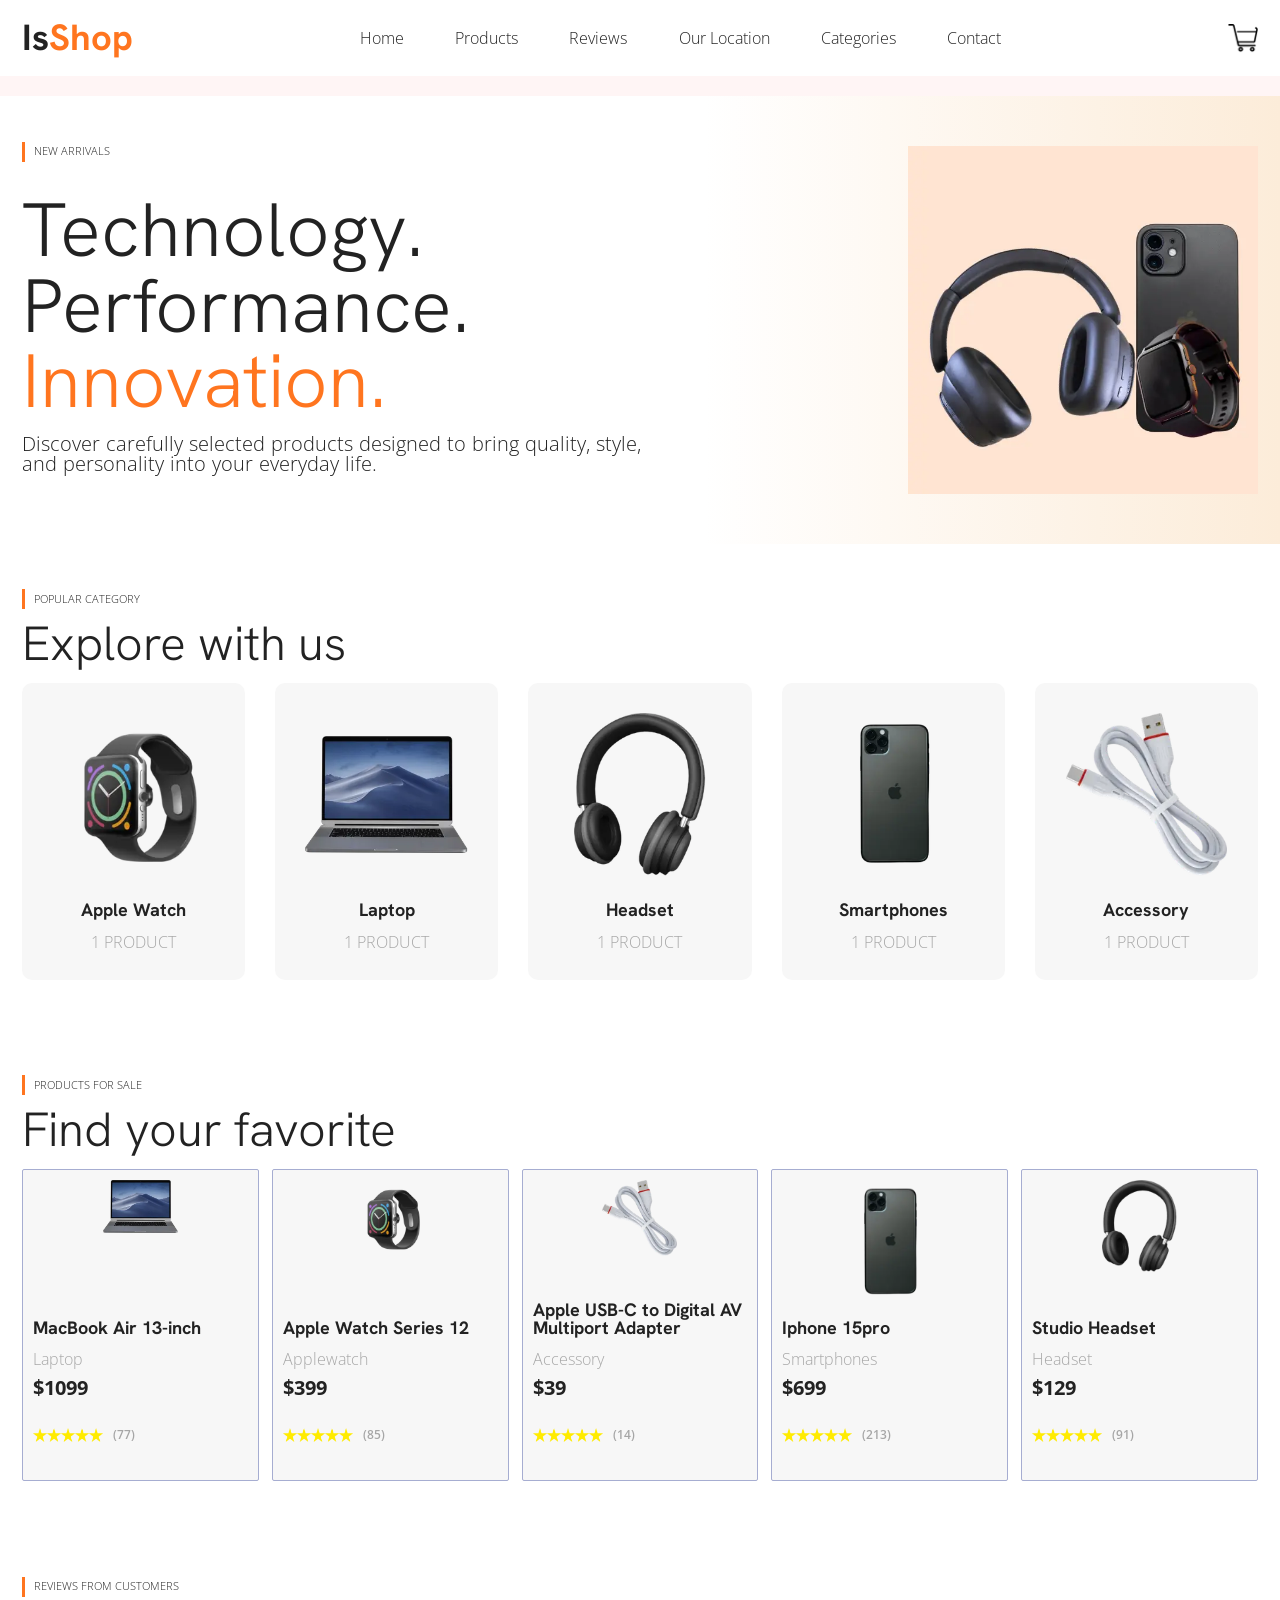
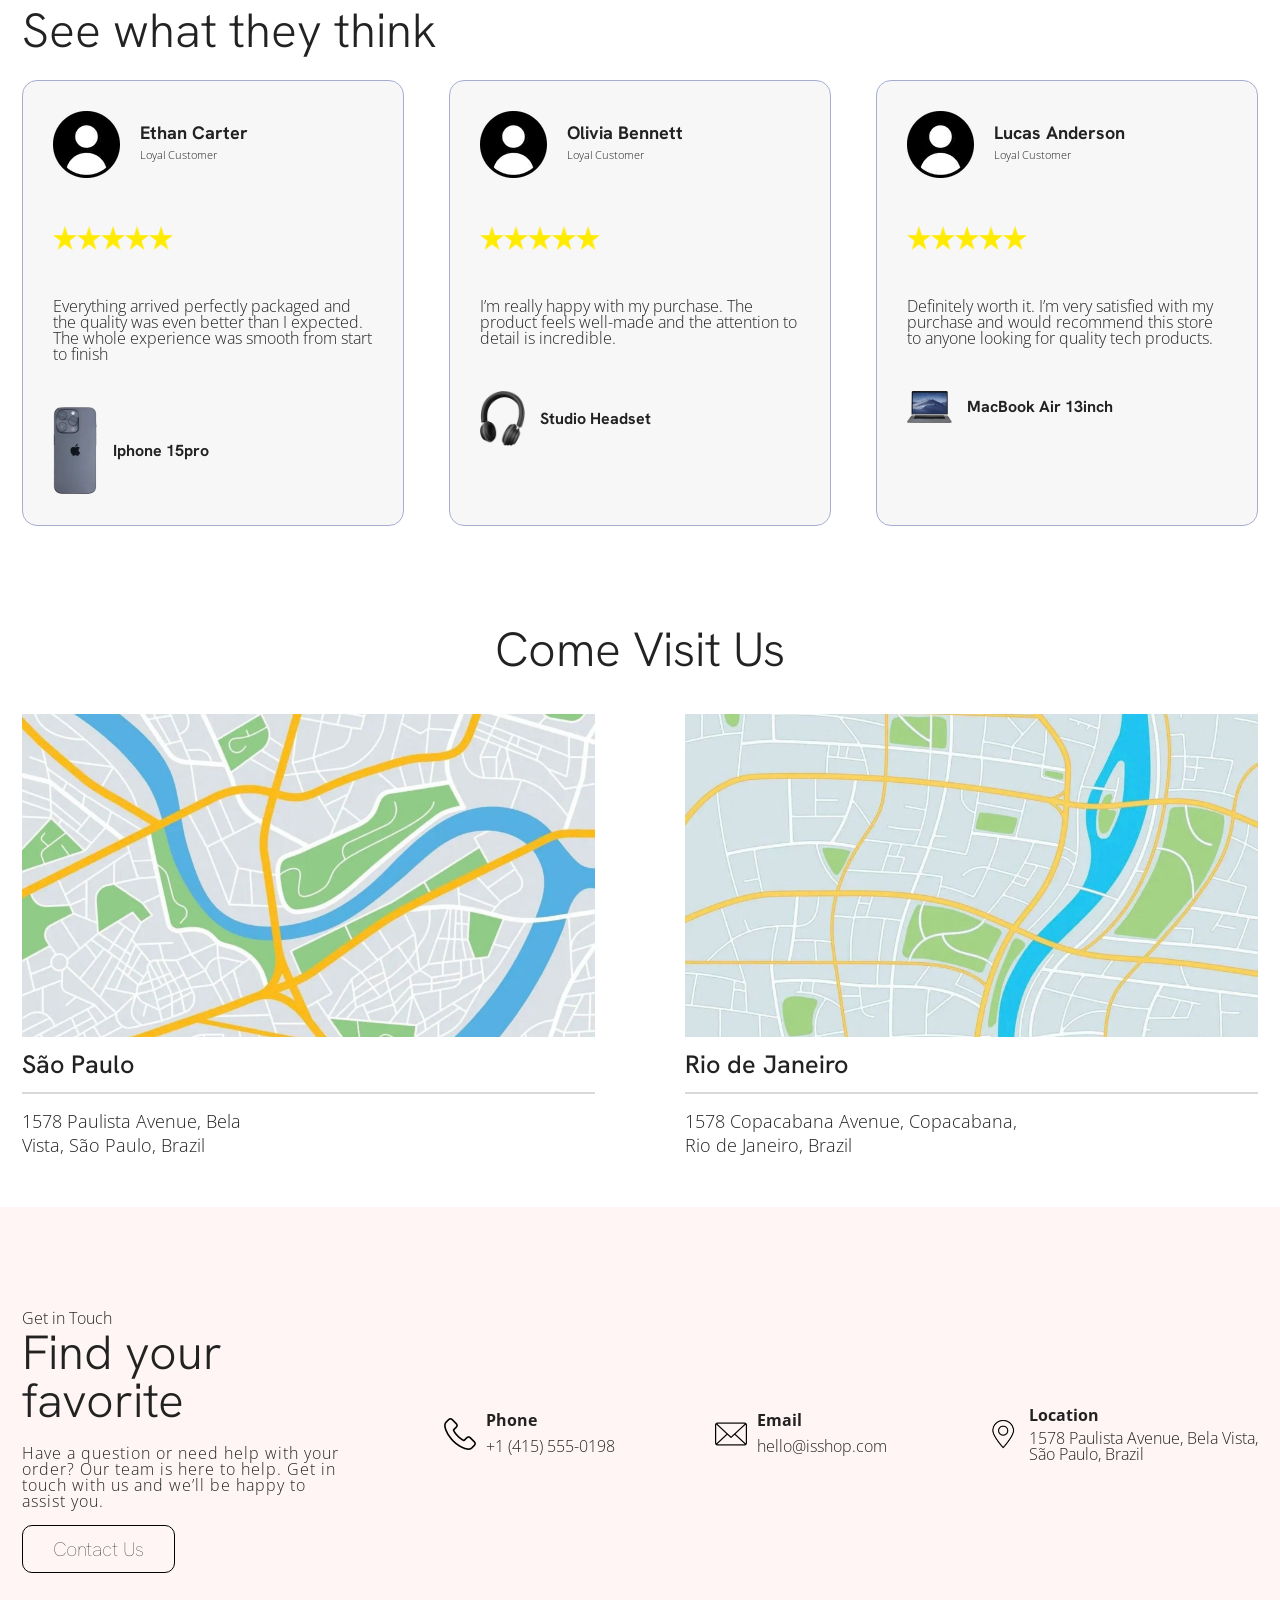
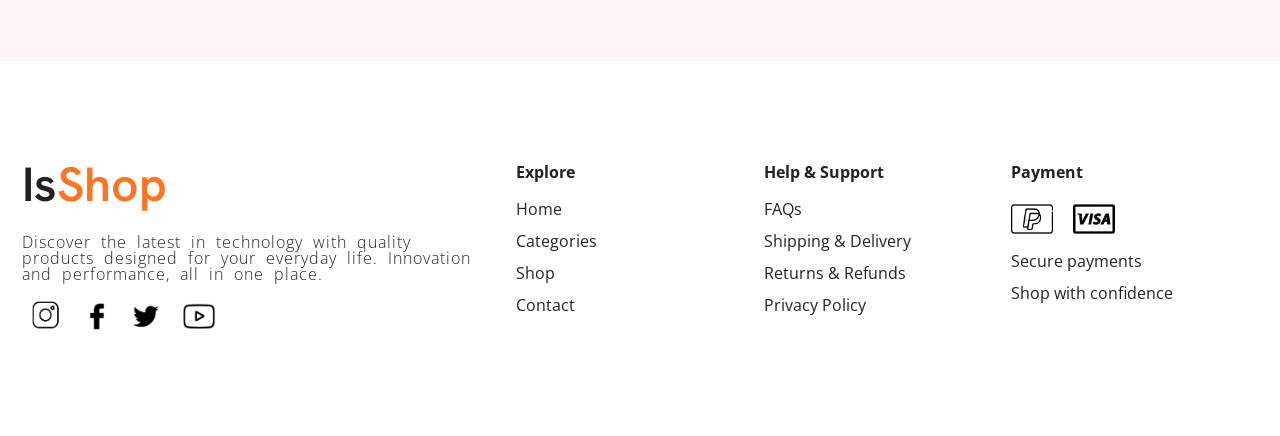
==== commit a04a53ce: "feat: add dynamic reviews section" ====
--- a/index.html
+++ b/index.html
@@ -119,15 +119,15 @@
             <div class="reviews-item-intro">
               <img src="./img/person.webp" alt="">
               <div>
-                <h4 class="font-12"></h4>
-                <span class="font-13"></span>
+                <h4 class="font-12 reviewName"></h4>
+                <span class="font-13 reviewSubtitle"></span>
               </div>
             </div>
             <img class="reviews-star" src="./img/icon/star.png" alt="">
             <p class="font-14"></p>
             <div class="reviews-item-product">
-              <img src="" alt="">
-              <h4 class="font-15"></h4>
+              <img class="reviewImage" src="" alt="">
+              <h4 class="font-15 reviews-itemName"></h4>
             </div>
           </li>
         </ul>
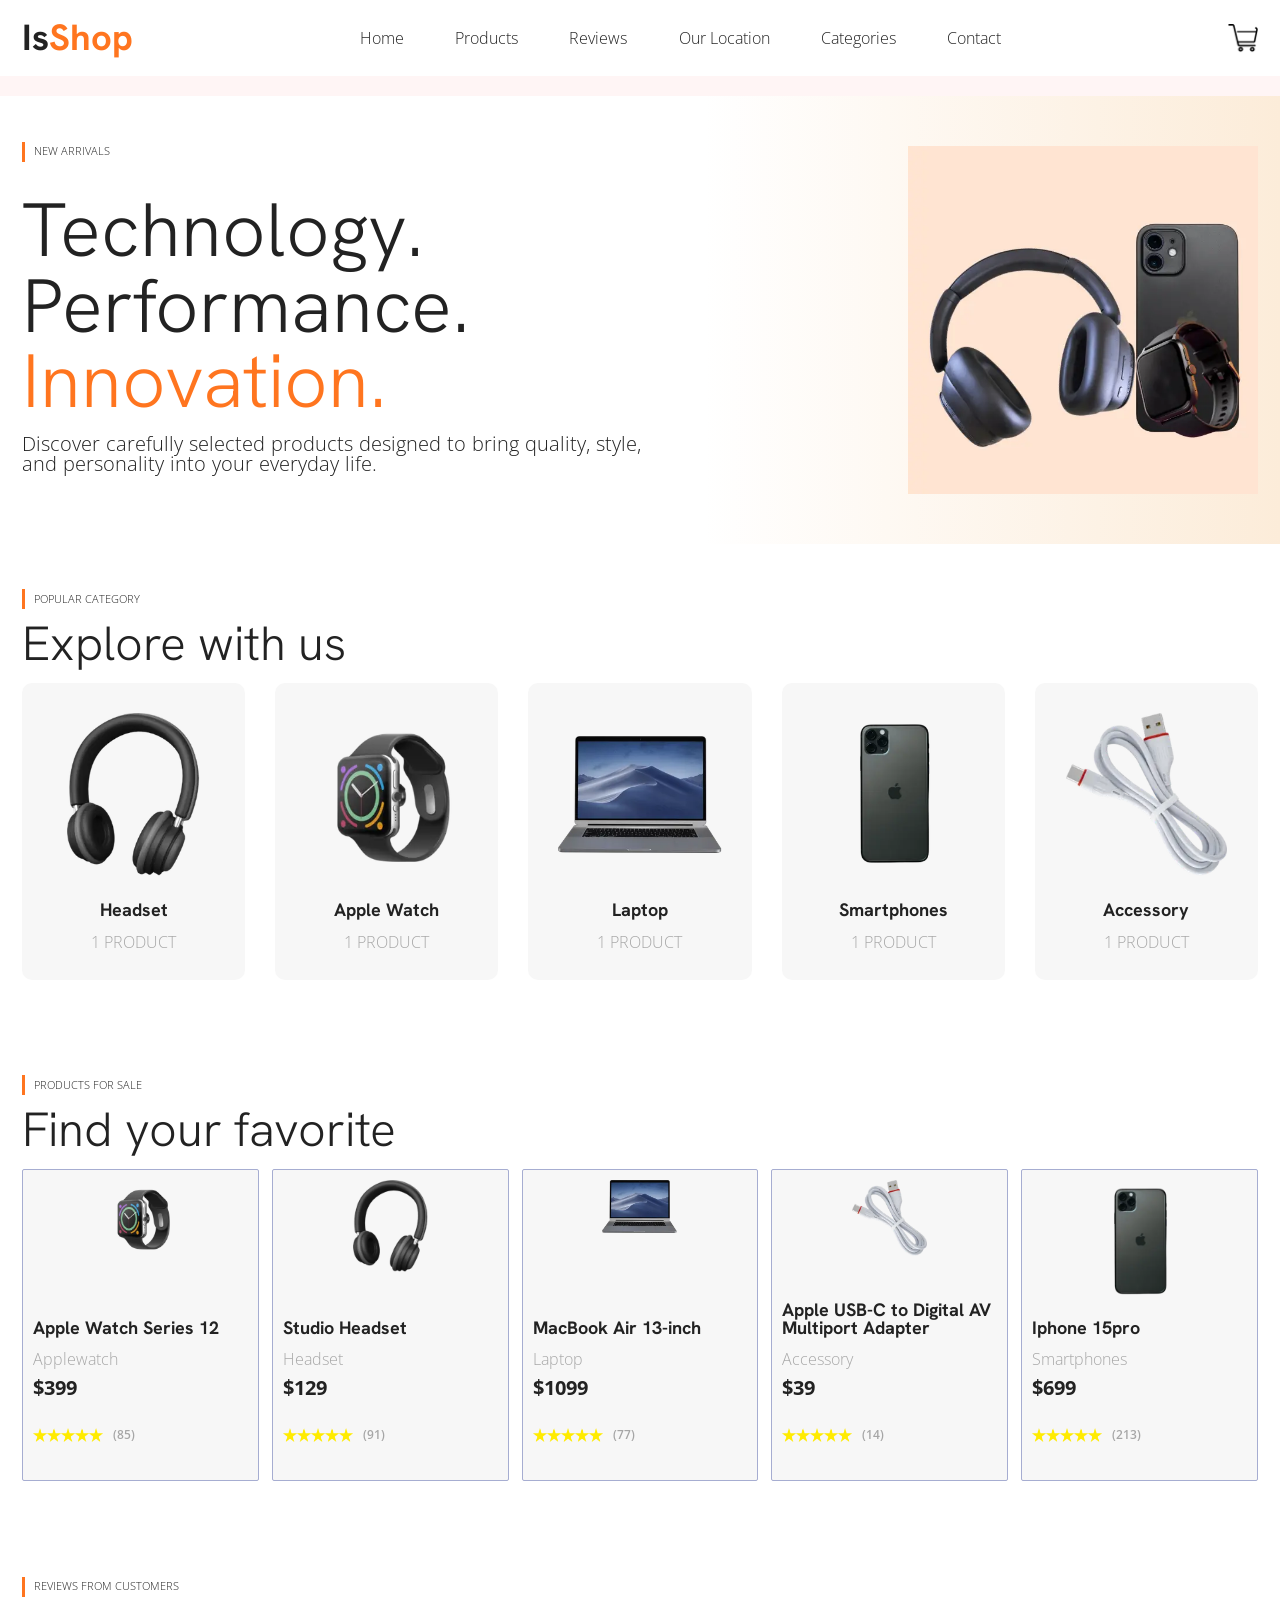
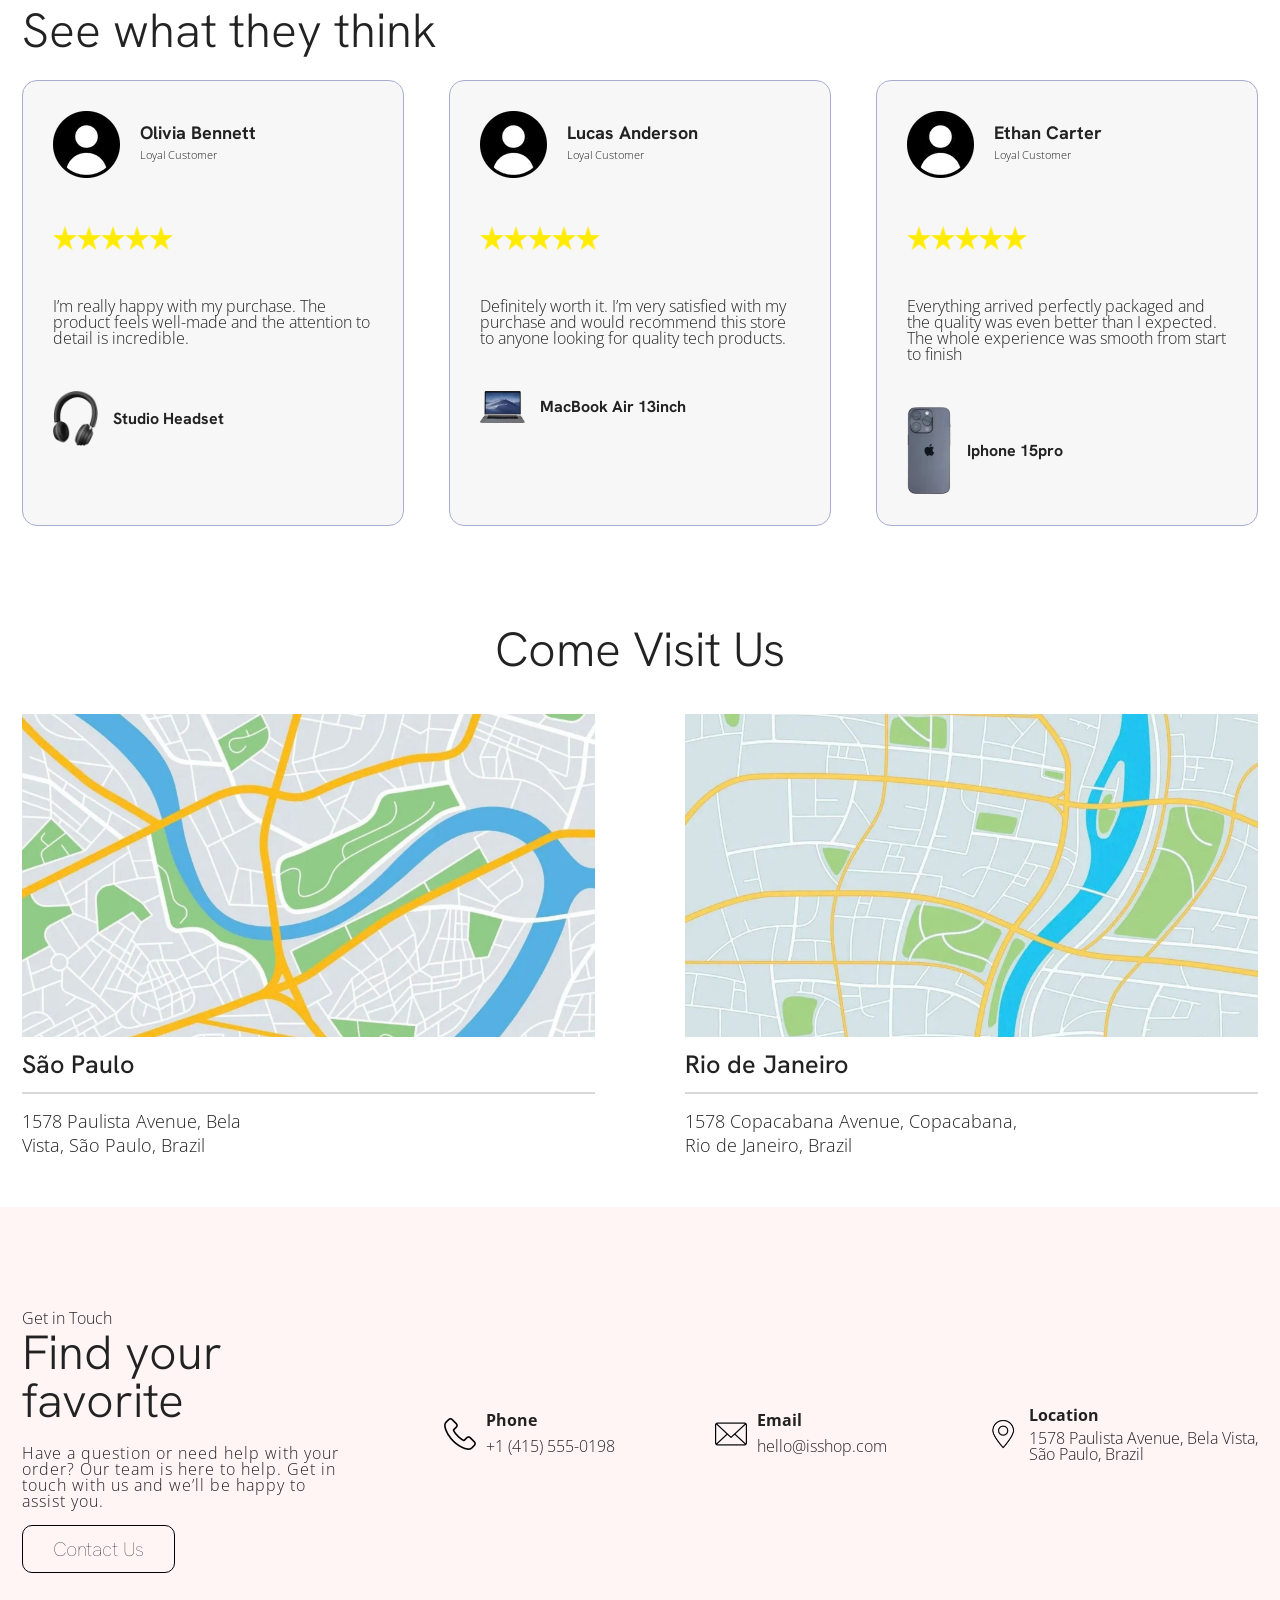
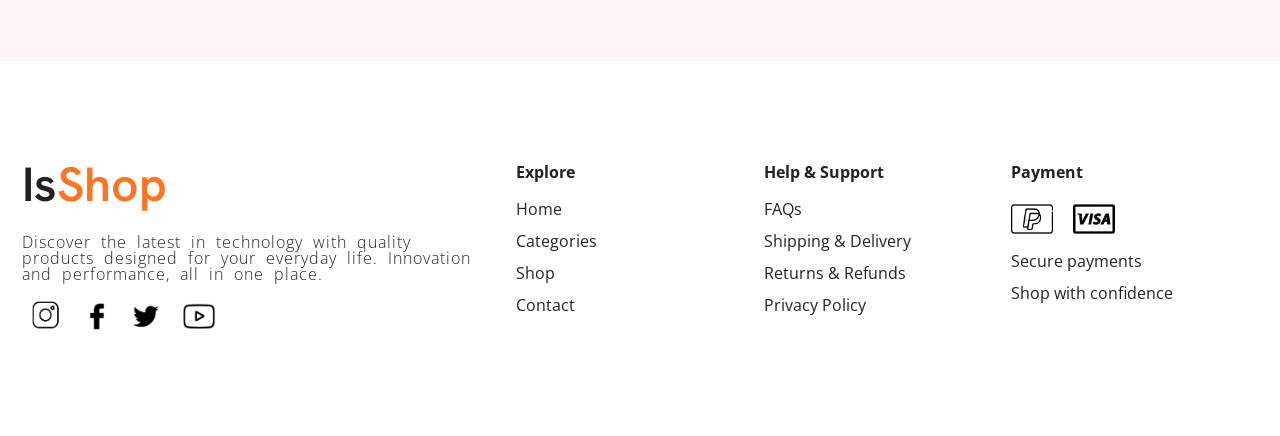
==== commit 48c5b44a: "feat: complete shopping cart functionality" ====
--- a/index.html
+++ b/index.html
@@ -27,7 +27,8 @@
         </ul>
       </nav>
 
-      <a class="header-container-card" href="./cart.html"><img class="cart" src="./img/icon/icon01.webp" alt=""></a>
+      <a class="header-container-card" href="./cart.html"><img class="cart" src="./img/icon/icon01.webp" alt="">
+        <span class="cart-count"></span></a>
     </div>
   </header>
   <main>
--- a/css/style.css
+++ b/css/style.css
@@ -258,10 +258,28 @@
 }
 .header-container-card img {
   display: block;
+}
+.header-container-card {
+  position: relative;
   transition: 0.3s ease-in-out;
 }
-.header-container-card img:hover {
+.header-container-card:hover {
   transform: scale(1.05);
+}
+
+.cart-count {
+  display: none;
+  position: absolute;
+  font-size: 0.75rem;
+  background-color: #e86616;
+  color: #fff;
+  padding: 5px 10px;
+  border-radius: 100%;
+  right: 20px;
+  top: -10px;
+}
+.cart-count.active {
+  display: block;
 }
 /* responsive */
 @media (max-width: 800px) {
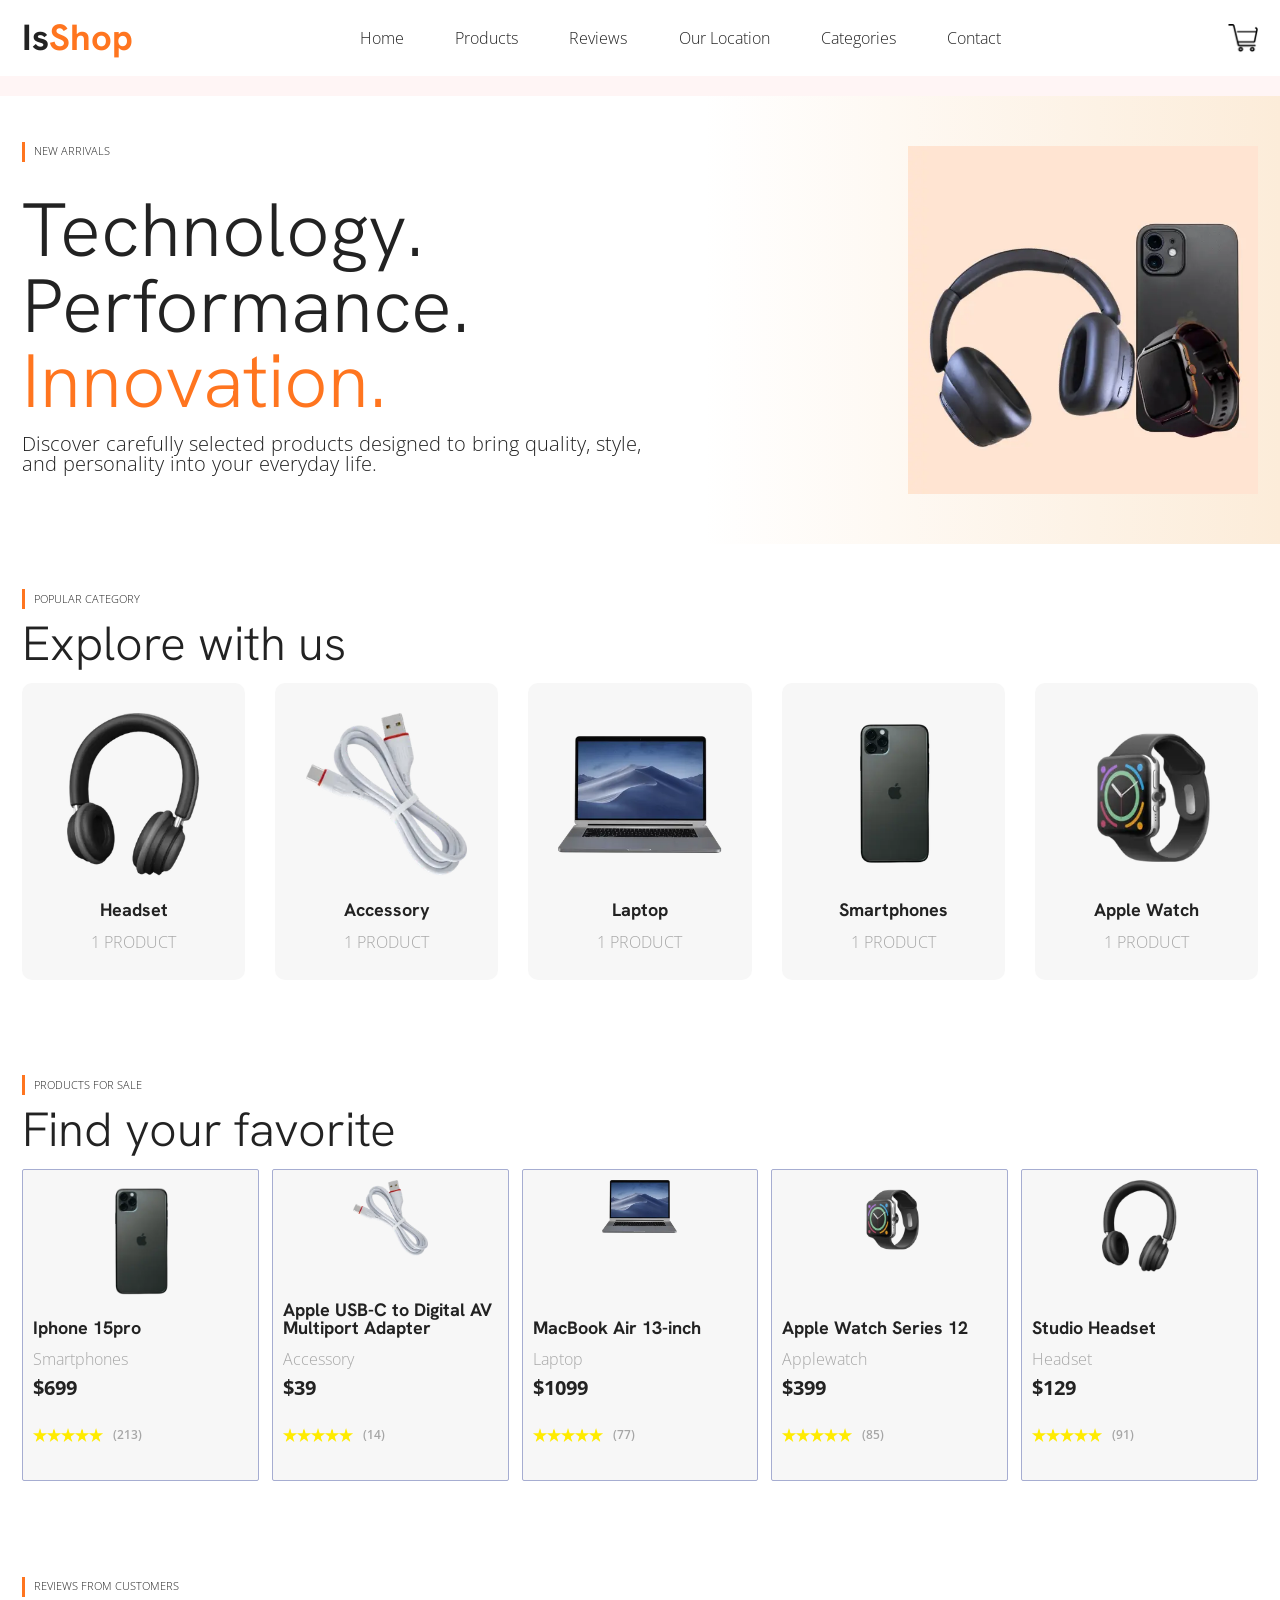
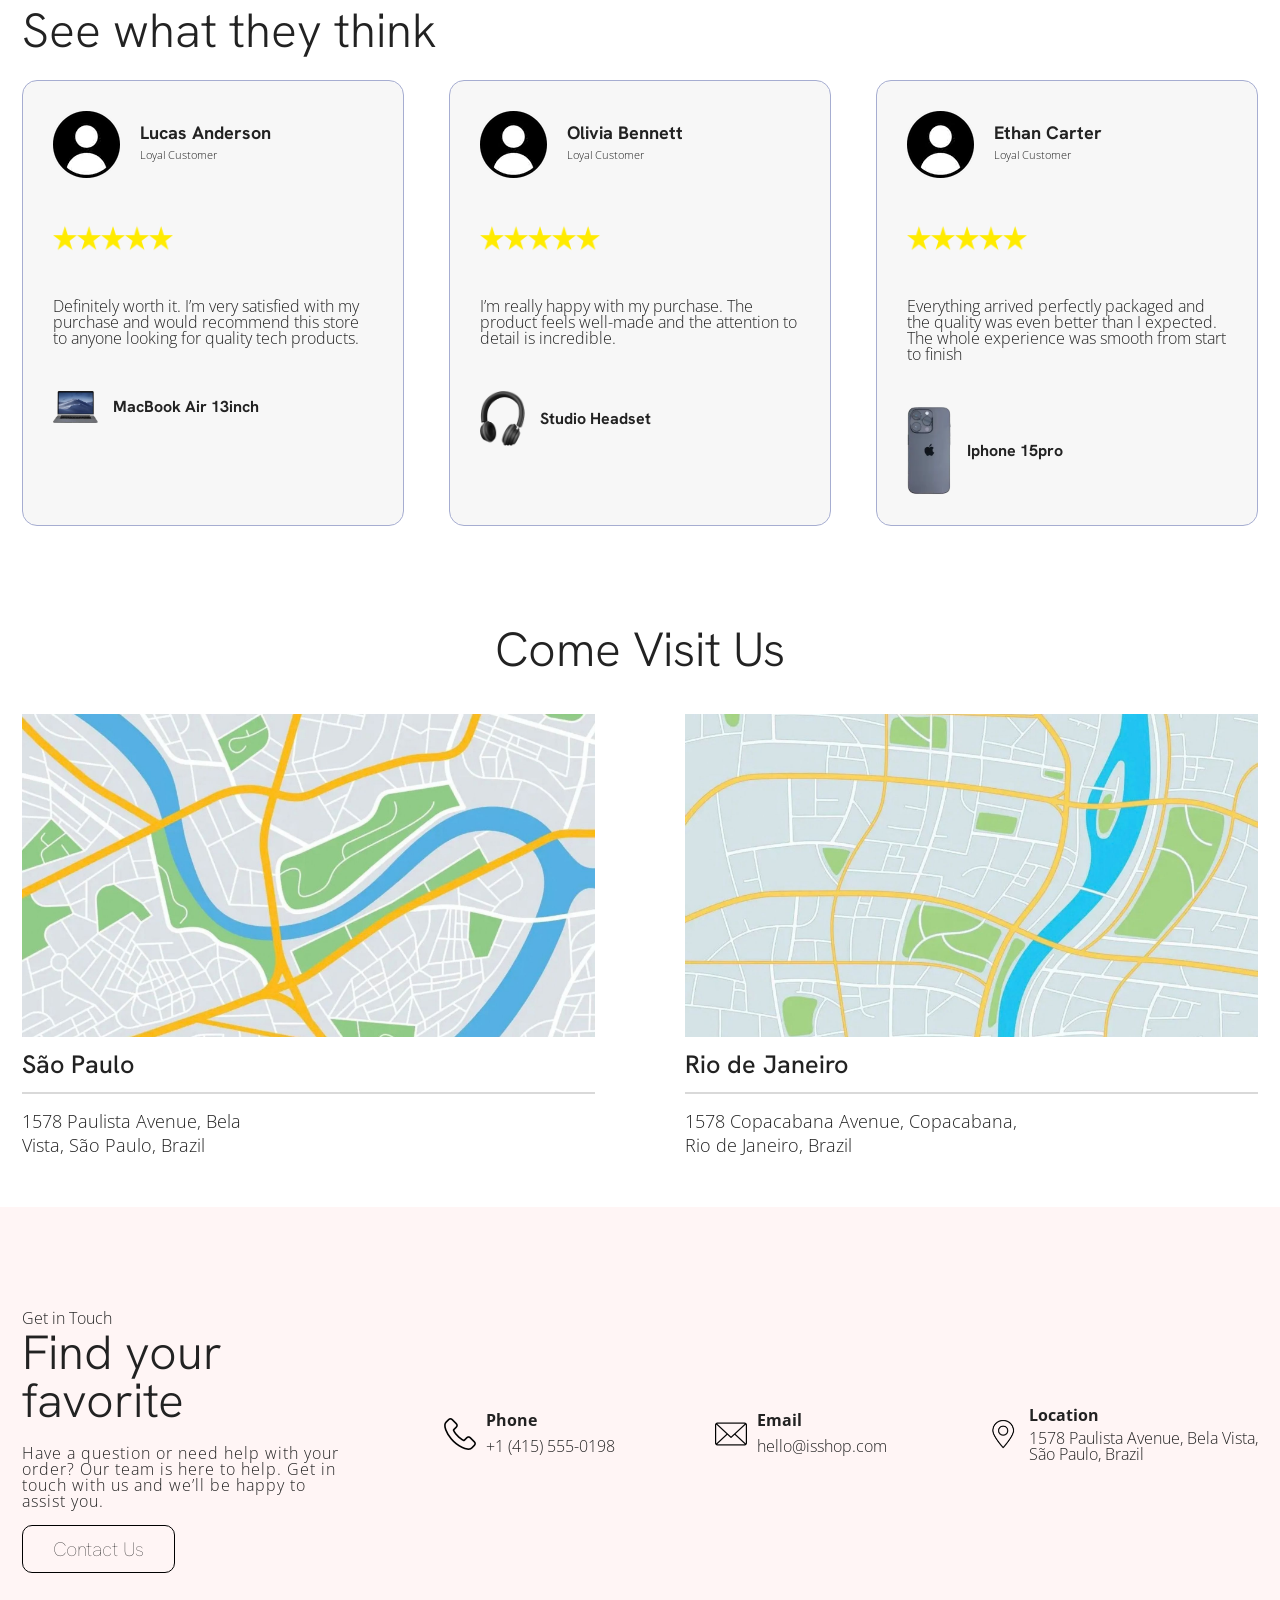
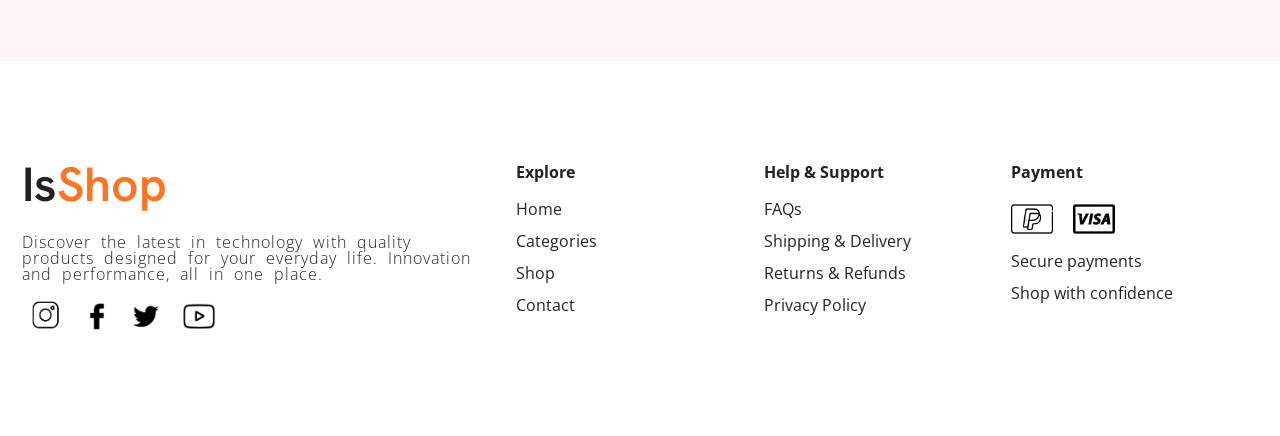
==== commit d67a3e09: "feat: implement smooth scroll navigation" ====
--- a/index.html
+++ b/index.html
@@ -17,7 +17,10 @@
     <div class="header-container">
       <h1 class="font-2">Is<span>Shop</span></h1>
       <nav class="header-link">
-        <ul class="font-1">
+        <button class="header-menu" type="button" aria-label="Abrir menu" aria-expanded="false" aria-controls="header-navigation">
+          <img src="./img/icon/cardapio.png" alt="">
+        </button>
+        <ul class="font-1" id="header-navigation">
           <li><a href="#hero">Home</a></li>
           <li><a href="#products">Products</a></li>
           <li><a href="#reviews">Reviews</a></li>
@@ -227,7 +230,7 @@
       </ul>
     </div>
   </footer>
-  <script src="./js/script.js"></script>
+  <script src="./js/script.js?v=2"></script>
 </body>
 
 </html>
--- a/css/style.css
+++ b/css/style.css
@@ -230,7 +230,6 @@
 .header-container {
   display: grid;
   grid-template-columns: auto 1fr auto;
-
   margin: 0 auto;
   gap: 30px;
   align-items: center;
@@ -281,15 +280,132 @@
 .cart-count.active {
   display: block;
 }
+.header-menu {
+  display: none;
+}
 /* responsive */
-@media (max-width: 800px) {
+@media (max-width: 810px) {
   .header-container {
-    grid-template-columns: auto auto;
-    justify-content: center;
-  }
+    position: relative;
+    grid-template-columns: minmax(30px, 1fr) auto minmax(30px, 1fr);
+    align-items: center;
+    gap: 12px;
+  }
+
+  .header-link {
+    position: relative;
+    display: block;
+    grid-column: 1;
+    grid-row: 1;
+    justify-self: start;
+    align-self: center;
+  }
+
+  .header-menu {
+    display: grid;
+    place-items: center;
+    width: 30px;
+    height: 30px;
+    padding: 0;
+    background: transparent;
+    color: inherit;
+  }
+
+  .header-menu img {
+    width: 24px;
+    height: 24px;
+    justify-self: center;
+    object-fit: contain;
+  }
+
+  .header-link ul {
+    display: none;
+    position: absolute;
+    top: calc(100% + 22px);
+    left: 0;
+    z-index: 2;
+    width: min(280px, calc(100vw - 44px));
+    flex-direction: column;
+    align-items: stretch;
+    gap: 4px;
+    padding: 10px;
+    border: 1px solid #f0e5dc;
+    border-radius: 14px;
+    background: #fff;
+    color: #222;
+    box-shadow: 0 14px 35px rgba(34, 34, 34, 0.16);
+  }
+
+  .header-link ul li {
+    width: 100%;
+  }
+
+  .header-link ul li a {
+    display: block;
+    width: 100%;
+    padding: 13px 15px;
+    border-radius: 9px;
+    color: #333;
+    font-weight: 600;
+    transition:
+      color 0.18s ease,
+      background-color 0.18s ease,
+      transform 0.18s ease;
+  }
+
+  .header-link ul li a:hover,
+  .header-link ul li a:focus-visible {
+    background: #fff1e8;
+    color: #e86616;
+    transform: translateX(3px);
+    outline: none;
+  }
+
+  .header-link.active ul {
+    display: flex;
+    animation: header-menu-enter 0.18s ease-out;
+  }
+
+  @keyframes header-menu-enter {
+    from {
+      opacity: 0;
+      transform: translateY(-6px);
+    }
+    to {
+      opacity: 1;
+      transform: translateY(0);
+    }
+  }
+
   .header-container h1 {
-    grid-column: -1 / 1;
-    margin: 0 auto;
+    grid-column: 2;
+    grid-row: 1;
+    justify-self: center;
+    margin: 0;
+    white-space: nowrap;
+  }
+
+  .header-container-card {
+    display: grid;
+    place-items: center;
+    grid-column: 3;
+    grid-row: 1;
+    justify-self: end;
+    width: 30px;
+    height: 30px;
+  }
+
+  .header-container-card img {
+    width: 24px;
+    height: 24px;
+    justify-self: center;
+    object-fit: contain;
+  }
+
+  .cart-count {
+    right: -8px;
+    top: -8px;
+    padding: 3px 6px;
   }
 }
 
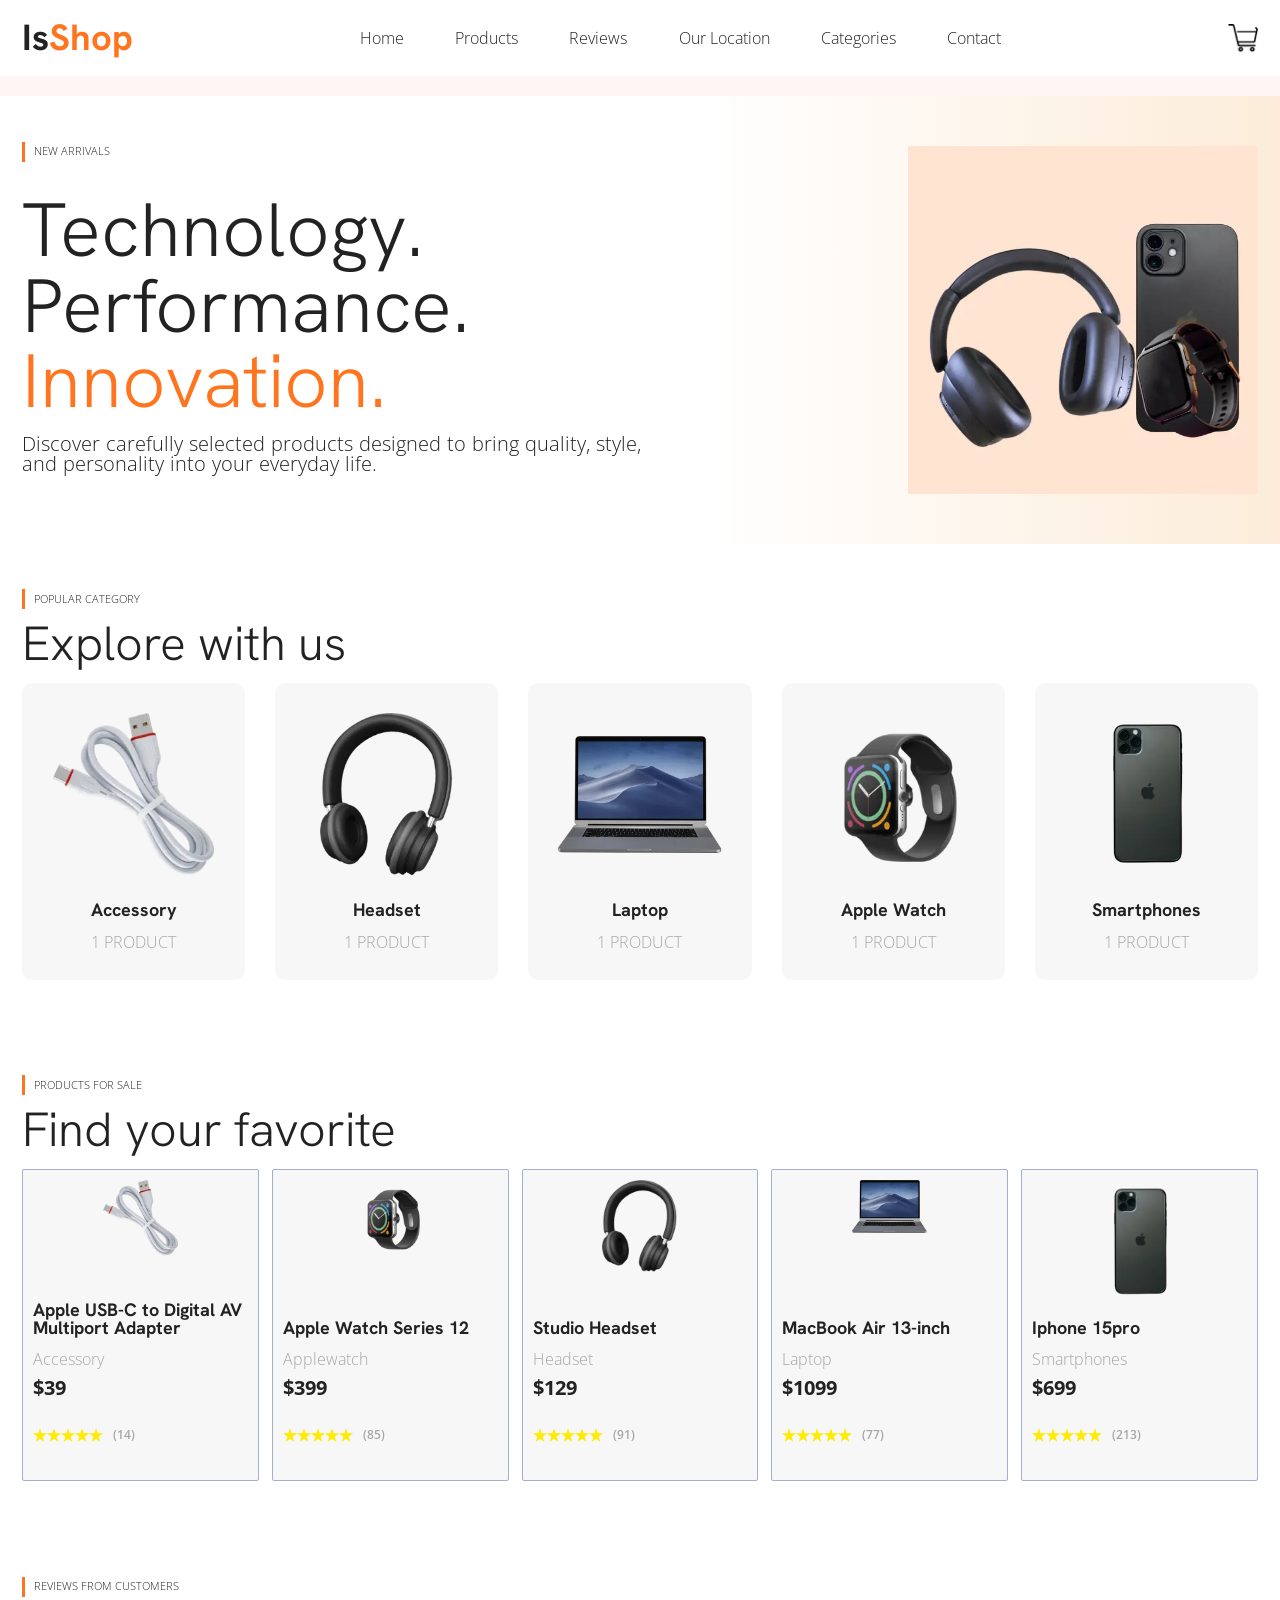
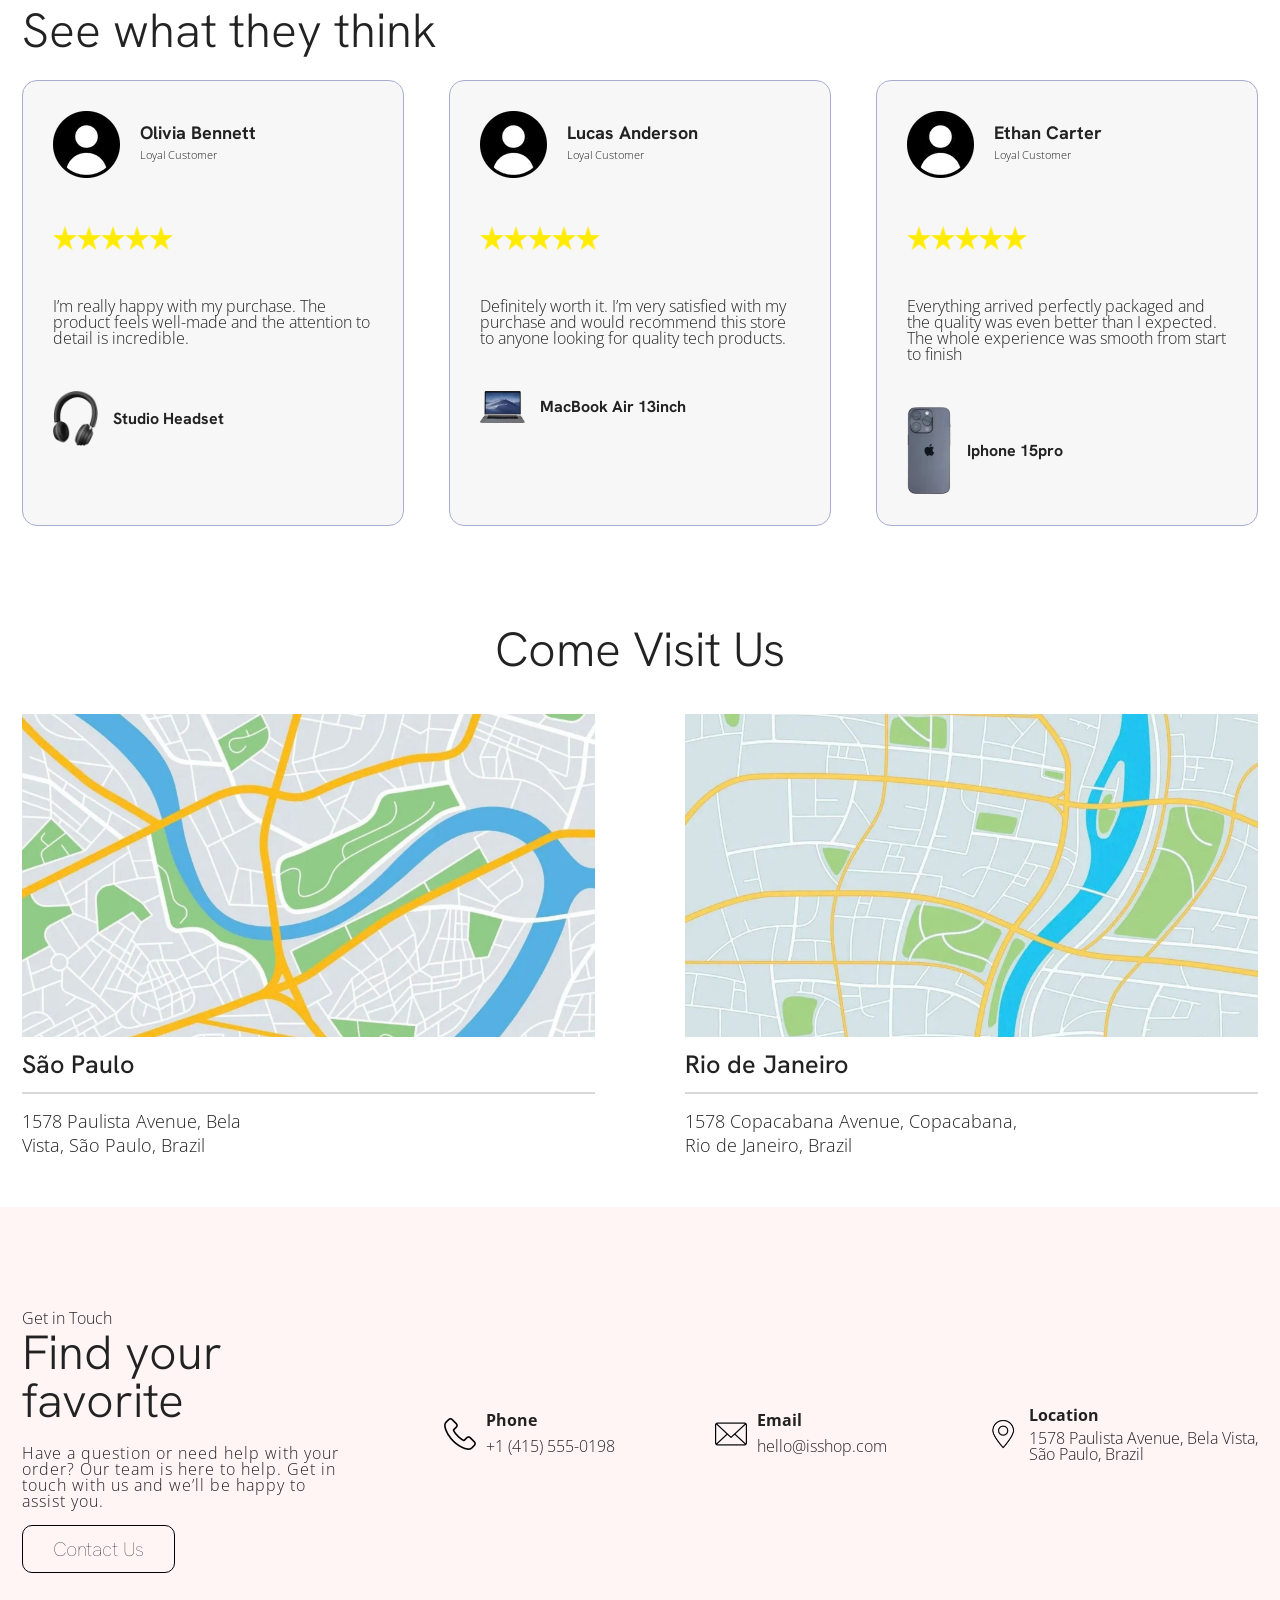
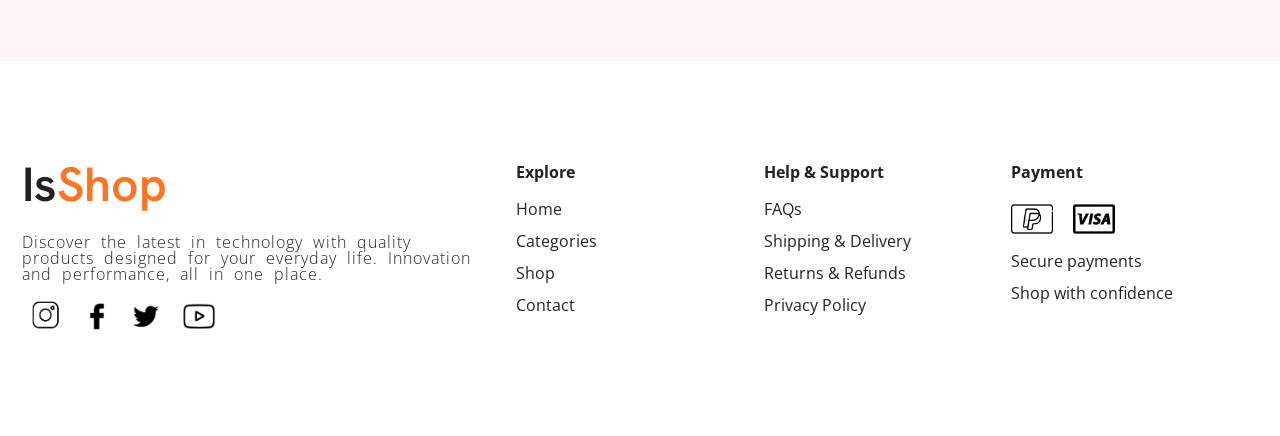
==== commit f6f1e7e6: "feat: complete all website interactions" ====
--- a/index.html
+++ b/index.html
@@ -37,7 +37,7 @@
   <main>
     <div class="main-bg" id="hero">
       <section class="hero-bg">
-        <div class="hero-container">
+        <div class="hero-container scrolljs">
           <div class="hero-content">
             <span class="subtitle font-3">NEW ARRIVALS</span>
             <h1 class="font-4">Technology. <br> Performance. <br><span>Innovation.</span></h1>
@@ -46,7 +46,7 @@
           <img class="hero-img" src="./img/img01.webp" alt="electronic accessories">
         </div>
       </section>
-      <section class="category" id="category">
+      <section class="category scrolljs" id="category">
         <div class="category-intro">
           <span class="subtitle font-3">POPULAR CATEGORY</span>
           <h2 class="font-6">Explore with us</h2>
@@ -89,7 +89,7 @@
           </li>
         </ul>
       </section>
-      <section class="products" id="products">
+      <section class="products scrolljs" id="products">
         <div class="products-intro">
           <span class="subtitle font-3">PRODUCTS FOR SALE</span>
           <h2 class="font-6">Find your favorite</h2>
@@ -112,7 +112,7 @@
 
         </ul>
       </section>
-      <section class="reviews" id="reviews">
+      <section class="reviews scrolljs" id="reviews">
         <div class="reviews-intro">
           <span class="subtitle font-3">REVIEWS FROM CUSTOMERS</span>
           <h2 class="font-6">See what they think</h2>
@@ -136,7 +136,7 @@
           </li>
         </ul>
       </section>
-      <section class="location" id="location">
+      <section class="location scrolljs" id="location">
         <h2 class="font-6">Come Visit Us</h2>
         <ul class="location-container">
           <li>
@@ -153,7 +153,7 @@
       </section>
     </div>
 
-    <section class="contact-container" id="contact">
+    <section class="contact-container scrolljs" id="contact">
       <div class="contact-intro">
         <span class="font-18">Get in Touch</span>
         <h3 class="font-6">Find your favorite</h3>
@@ -186,7 +186,7 @@
     </section>
   </main>
   <footer class="footer-bg">
-    <div class="footer-container">
+    <div class="footer-container scrolljs">
       <div class="footer-intro">
         <h3 class="font-22">Is<span>Shop</span></h3>
         <p class="font-23">Discover the latest in technology with quality products designed for your everyday life. Innovation and performance, all in one place.
--- a/css/style.css
+++ b/css/style.css
@@ -1574,3 +1574,14 @@
     padding: 13px 12px;
   }
 }
+
+/**/
+.scrolljs {
+  opacity: 0;
+  transform: translateX(-60px);
+  transition: 0.4s ease-in;
+}
+.scrolljs.active {
+  opacity: 1;
+  transform: translateX(0);
+}
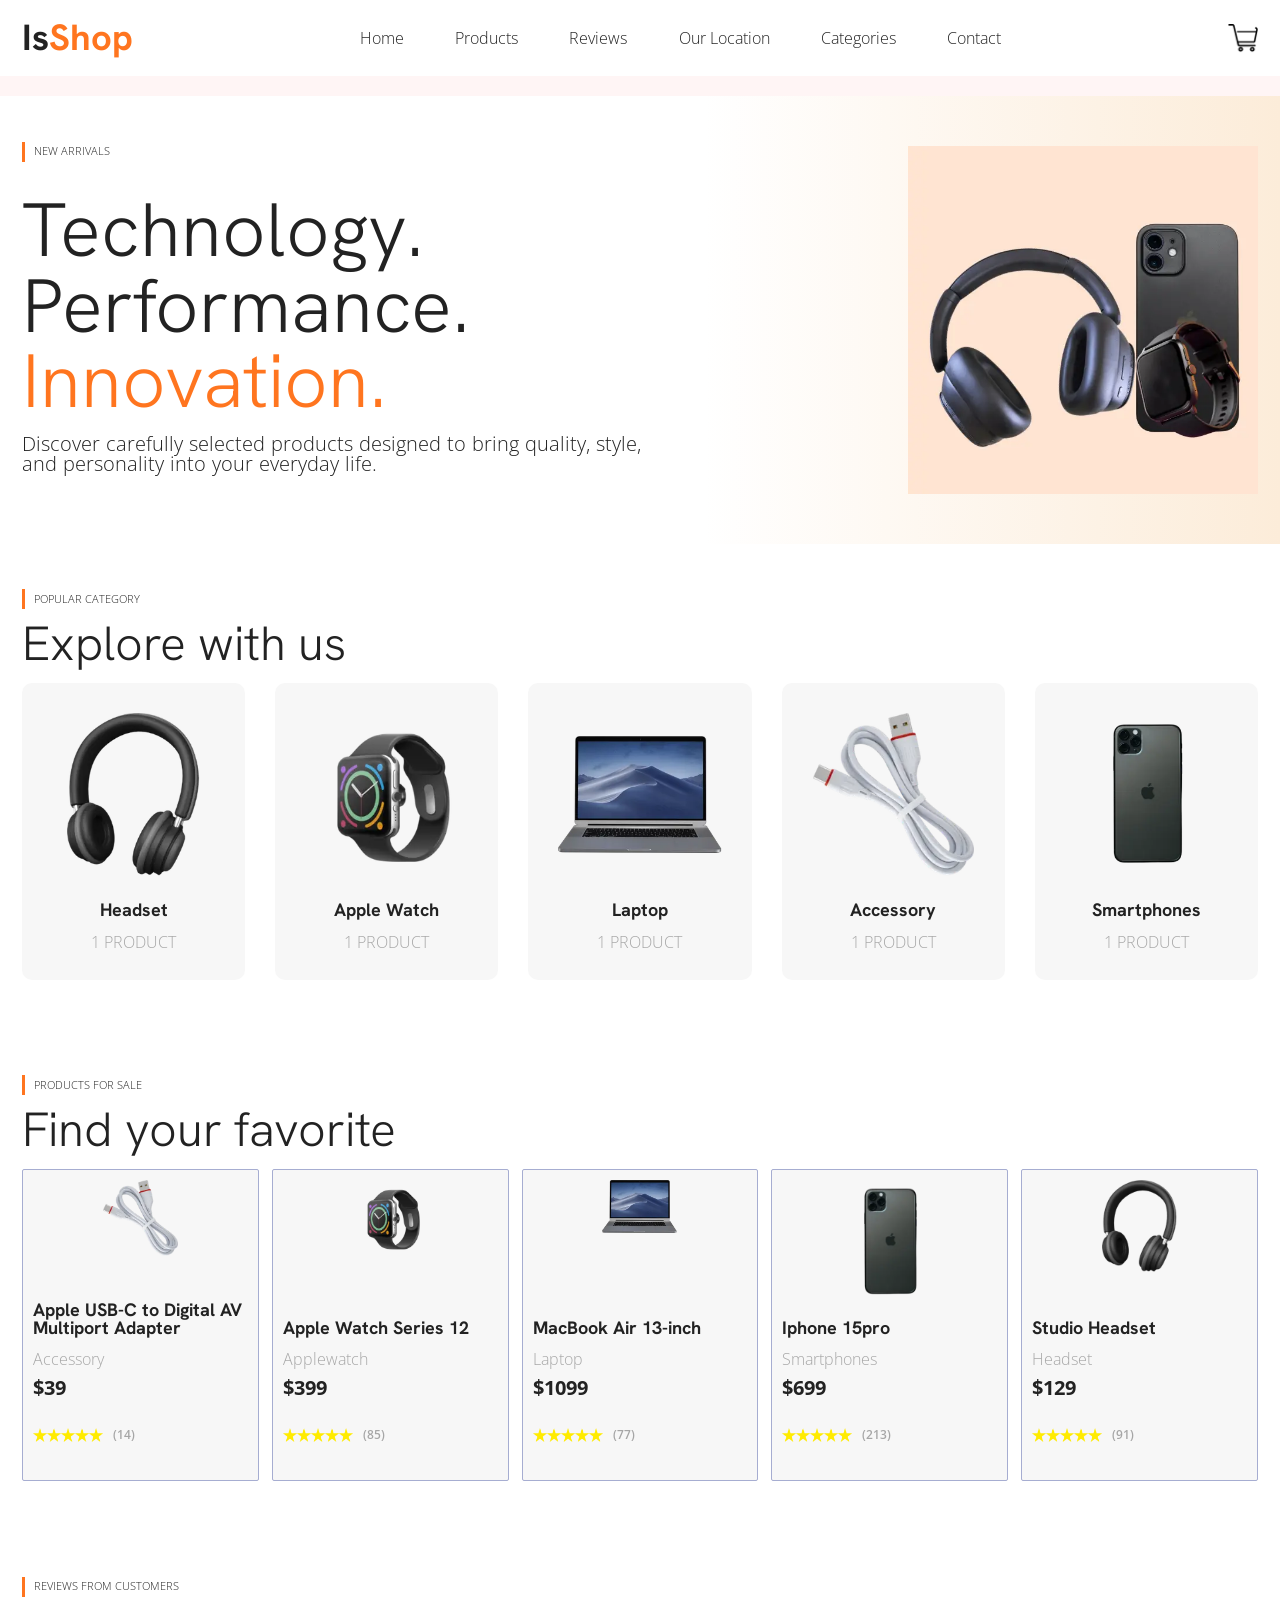
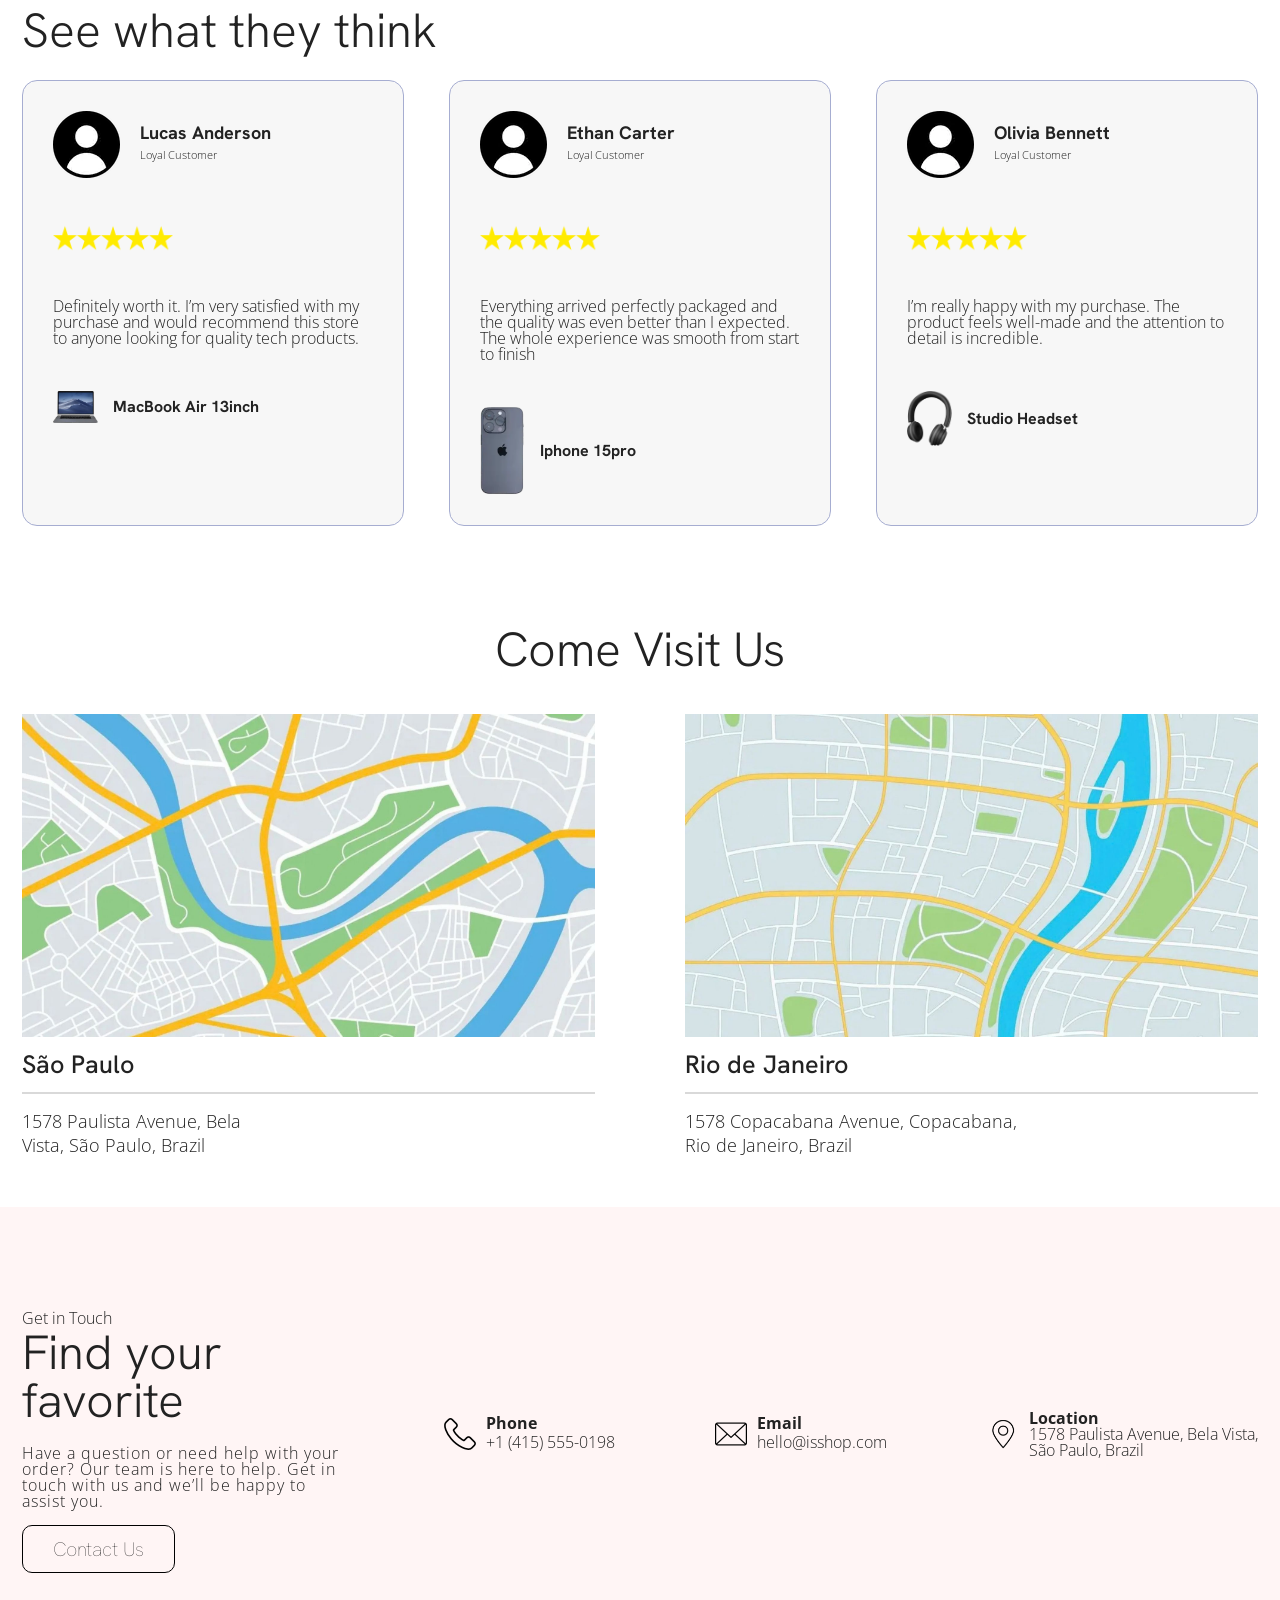
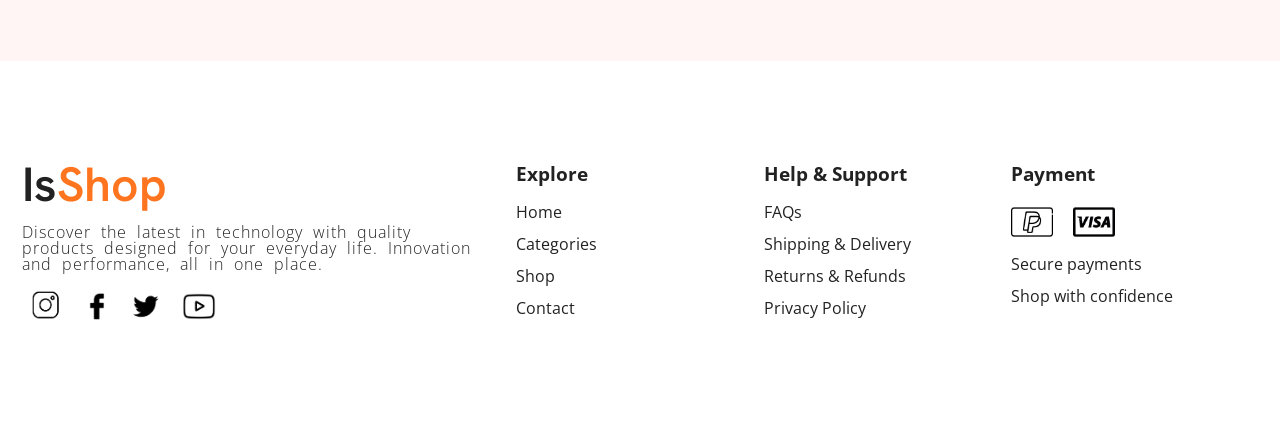
==== commit b65db256: "Finish IsShop project with final optimizations" ====
--- a/index.html
+++ b/index.html
@@ -5,7 +5,9 @@
   <meta charset="UTF-8">
   <meta name="viewport" content="width=device-width, initial-scale=1.0">
   <title>IsShop</title>
-  <link rel="stylesheet" href="./css/style.css">
+  <link rel="preload" href="./css/style.min.css" as="style">
+  <link rel="stylesheet" href="./css/style.min.css">
+
   <link rel="preconnect" href="https://fonts.googleapis.com">
   <link rel="preconnect" href="https://fonts.gstatic.com" crossorigin>
 
@@ -30,7 +32,7 @@
         </ul>
       </nav>
 
-      <a class="header-container-card" href="./cart.html"><img class="cart" src="./img/icon/icon01.webp" alt="">
+      <a class="header-container-card" href="./cart.html" aria-label="Shopping cart"><img class="cart" src="./img/icon/icon01.webp" alt="">
         <span class="cart-count"></span></a>
     </div>
   </header>
@@ -123,7 +125,7 @@
             <div class="reviews-item-intro">
               <img src="./img/person.webp" alt="">
               <div>
-                <h4 class="font-12 reviewName"></h4>
+                <h3 class="font-12 reviewName"></h3>
                 <span class="font-13 reviewSubtitle"></span>
               </div>
             </div>
@@ -156,28 +158,28 @@
     <section class="contact-container scrolljs" id="contact">
       <div class="contact-intro">
         <span class="font-18">Get in Touch</span>
-        <h3 class="font-6">Find your favorite</h3>
+        <h2 class="font-6">Find your favorite</h2>
         <p class="font-19">Have a question or need help with your order? Our team is here to help. Get in touch with us and we’ll be happy to assist you.</p>
         <a class="font-20" href="#contact">Contact Us</a>
       </div>
       <div class="contact-content">
         <img src="./img/icon/tel.png" alt="phone icon">
         <div>
-          <h4 class="font-21">Phone</h4>
+          <h3 class="font-21">Phone</h3>
           <a class="font-14" href="./" type="tel:+14155550198">+1 (415) 555-0198</a>
         </div>
       </div>
       <div class="contact-content">
         <img src="./img/icon/email.png" alt="email icon">
         <div>
-          <h4 class="font-21">Email</h4>
+          <h3 class="font-21">Email</h3>
           <a class="font-14" href="./" type="mailto:hello@isshop.com">hello@isshop.com</a>
         </div>
       </div>
       <div class="contact-content">
         <img src="./img/icon/location.webp" alt="location icon">
         <div>
-          <h4 class="font-21">Location</h4>
+          <h3 class="font-21">Location</h3>
           <p class="font-14" href="./">1578 Paulista Avenue, Bela Vista,<br>
             São Paulo, Brazil</p>
         </div>
@@ -188,19 +190,19 @@
   <footer class="footer-bg">
     <div class="footer-container scrolljs">
       <div class="footer-intro">
-        <h3 class="font-22">Is<span>Shop</span></h3>
+        <p class="font-22 ftitle">Is<span>Shop</span></p>
         <p class="font-23">Discover the latest in technology with quality products designed for your everyday life. Innovation and performance, all in one place.
         </p>
         <ul class="footer-intro-links">
-          <li><a href="./"><img src="./img/icon/instagram.webp" alt="instagram icon"></a></li>
-          <li><a href="./"><img src="./img/icon/facebook.webp" alt="facebook icon"></a></li>
-          <li><a href="./"><img src="./img/icon/twitter.webp" alt="twitter icon"></a></li>
-          <li><a href="./"><img src="./img/icon/youtube.webp" alt="youtube icon"></a></li>
+          <li><a href="./" aria-label="instagram"><img src="./img/icon/instagram.webp" alt=""></a></li>
+          <li><a href="./" aria-label="facebook"><img src="./img/icon/facebook.webp" alt="facebook icon"></a></li>
+          <li><a href="./" aria-label="twitter"><img src="./img/icon/twitter.webp" alt="twitter icon"></a></li>
+          <li><a href="./" aria-label="youtube"><img src="./img/icon/youtube.webp" alt="youtube icon"></a></li>
         </ul>
       </div>
       <ul class="footer-links">
         <li>
-          <h4>Explore</h4>
+          <h3>Explore</h3>
         </li>
         <li><a href="#hero">Home</a></li>
         <li><a href="#category">Categories</a></li>
@@ -209,7 +211,7 @@
       </ul>
       <ul class="footer-links">
         <li>
-          <h4>Help & Support</h4>
+          <h3>Help & Support</h3>
         </li>
         <li><a href="#">FAQs</a></li>
         <li><a href="#">Shipping & Delivery</a></li>
@@ -218,7 +220,7 @@
       </ul>
       <ul class="footer-links">
         <li>
-          <h4>Payment</h4>
+          <h3>Payment</h3>
         </li>
         <li class="footer-links-img">
           <a href=""><img src="./img/icon/icon05.webp" alt="PayPal logo"></a>
--- a/css/style.min.css
+++ b/css/style.min.css
@@ -0,0 +1 @@
+*{margin:0;padding:0;box-sizing:border-box}body{background:#fff5f5;color:#222;font-family:"Open Sans",sans-serif;min-height:100vh;display:flex;flex-direction:column}ul{list-style:none}a{color:inherit;text-decoration:none}img{display:block;max-width:100%}button,input{font:inherit}button{border:none;cursor:pointer}.font-1{font:300 1rem/1 "Open Sans",sans-serif}.font-2{font:700 2.275rem/1 "Hanken Grotesk",sans-serif}.font-3{font:300 0.675rem/1 "Open Sans",sans-serif}.font-4{font:300 clamp(3.535em, 8vw, 4.725rem)/1 "Hanken Grotesk",sans-serif;word-break:break-all}.font-5{font:300 1.235rem/1 "Open Sans",sans-serif;word-spacing:1px}.font-6{font:300 clamp(2.135em, 8vw, 3rem)/1 "Hanken Grotesk",sans-serif}.font-7{font:700 clamp(1rem, 1.7vw, 1.125rem)/1 "Hanken Grotesk",sans-serif}.font-8{font:300 clamp(0.675rem, 2.5vw, 1rem)/1 "Open Sans",sans-serif}.font-9{font:300 clamp(0.875rem, 2.5vw, 0.975rem)/1 "Open Sans",sans-serif}.font-10{font:700 clamp(0.975rem, 2.5vw, 1.275rem)/1 "Open Sans",sans-serif}.font-11{font:600 clamp(0.675rem, 2.5vw, 0.775rem)/1 "Open Sans",sans-serif}.font-12{font:700 clamp(1rem, 1.7vw, 1.125rem)/1 "Hanken Grotesk",sans-serif}.font-13{font:300 clamp(0.475rem, 1.7vw, 0.675rem)/1 "Open Sans",sans-serif}.font-14{font:300 clamp(0.875rem, 1.7vw, 1rem)/1 "Open Sans",sans-serif}.font-15{font:700 clamp(0.875rem, 1.7vw, 1rem)/1 "Hanken Grotesk",sans-serif}.font-16{font:500 clamp(1.575rem, 1.7vw, 1.725rem)/1 "Hanken Grotesk",sans-serif}.font-17{font:300 clamp(0.975rem, 1.7vw, 1.124rem)/1.35 "Open Sans",sans-serif}.font-18{font:300 1rem/1 "Open Sans",sans-serif}.font-19,.font-23{font:300 1rem/1 "Open Sans",sans-serif;letter-spacing:1px}.font-20{font:100 clamp(0.975rem, 1.7vw, 1.225rem)/1 "Hanken Grotesk",sans-serif}.font-21{font:700 1rem/1 "Open Sans",sans-serif}.font-22{font:600 clamp(2.135em, 8vw, 3rem)/1 "Hanken Grotesk",sans-serif}.font-23{word-spacing:5px}.font-24{font:700 clamp(2.135em, 3.7vw, 2.75rem)/1 "Hanken Grotesk",sans-serif}.font-25{font:300 clamp(0.975rem, 1.7vw, 1.324rem)/1.35 "Open Sans",sans-serif}.font-26{font:300 1rem/1 "Open Sans",sans-serif}.font-27{font:600 clamp(2.75rem, 8vw, 3.475rem)/1 "Open Sans",sans-serif}.font-28{font:700 clamp(0.975em, 6.7vw, 1.75rem)/1 "Hanken Grotesk",sans-serif}.font-29{font:600 clamp(1.275rem, 6.7vw, 1.475rem)/1 "Open Sans",sans-serif}.font-30,.font-31{font:500 clamp(0.875rem, 6.7vw, 1rem)/1 "Open Sans",sans-serif}.font-31{font-weight:600}@media (max-width:420px){.font-24{font:700 clamp(1.535em, 8vw, 2.75rem)/1 "Hanken Grotesk",sans-serif}}@media (max-width:401px){.font-7{font:700 clamp(0.775rem, 3.5vw, 1rem)/1 "Hanken Grotesk",sans-serif;word-break:break-all}}@media (max-width:382px){.font-4{font:300 clamp(2.5rem, 14vw, 3.535em)/1 "Hanken Grotesk",sans-serif;word-break:break-all}}.header-bg{background:#ffff}.header-container{display:grid;grid-template-columns:auto 1fr auto;margin:0 auto;gap:30px;align-items:center;padding:20px 22px}.header-link ul{display:flex;flex-wrap:wrap;gap:clamp(22px,4vw,65px);justify-content:center}.header-container img{justify-self:end;max-width:30px}.header-container h1 span{color:#ff751f}.header-link a:hover{color:#747b9b;transition:.2s}.header-container-card img{display:block}.header-container-card{position:relative;transition:.3s ease-in-out}.header-container-card:hover{transform:scale(1.05)}.cart-count{display:none;position:absolute;font-size:.75rem;background-color:#e86616;color:#fff;padding:5px 10px;border-radius:100%;right:20px;top:-10px}.cart-count.active{display:block}.header-menu{display:none}@media (max-width:810px){.header-container{position:relative;grid-template-columns:minmax(30px,1fr) auto minmax(30px,1fr);align-items:center;gap:12px}.header-link{position:relative;display:block;grid-column:1;grid-row:1;justify-self:start;align-self:center}.header-menu{display:grid;place-items:center;width:30px;height:30px;padding:0;background:0 0;color:inherit}.header-menu img{width:24px;height:24px;justify-self:center;object-fit:contain}.header-link ul{display:none;position:absolute;top:calc(100% + 22px);left:0;z-index:2;width:min(280px,calc(100vw - 44px));flex-direction:column;align-items:stretch;gap:4px;padding:10px;border:1px solid #f0e5dc;border-radius:14px;background:#fff;color:#222;box-shadow:0 14px 35px rgba(34,34,34,.16)}.header-link ul li{width:100%}.header-link ul li a{display:block;width:100%;padding:13px 15px;border-radius:9px;color:#333;font-weight:600;transition:color .18s ease,background-color .18s ease,transform .18s ease}.header-link ul li a:focus-visible,.header-link ul li a:hover{background:#fff1e8;color:#e86616;transform:translateX(3px);outline:0}.header-link.active ul{display:flex;animation:header-menu-enter .18s ease-out}@keyframes header-menu-enter{from{opacity:0;transform:translateY(-6px)}to{opacity:1;transform:translateY(0)}}.header-container h1{grid-column:2;grid-row:1;justify-self:center;margin:0;white-space:nowrap}.header-container-card{display:grid;place-items:center;grid-column:3;grid-row:1;justify-self:end;width:30px;height:30px}.header-container-card img{width:24px;height:24px;justify-self:center;object-fit:contain}.cart-count{right:-8px;top:-8px;padding:3px 6px}}.main-bg{margin-top:20px;background:#ffff}.hero-bg{background:linear-gradient(to right,#fff 0,#fff 55%,#fcecd9 100%)}.hero-container{display:grid;grid-template-columns:1fr auto;max-width:1600px;margin:0 auto;padding:50px 22px;gap:20px}.hero-img{width:100%;max-width:350px}.hero-content span{margin-bottom:35px}.subtitle{display:block;position:relative;margin-left:12px}.subtitle::after{content:"";position:absolute;width:3px;height:20px;background:#ff751f;left:-12px;top:50%;transform:translateY(-50%)}.hero-content h1 span{color:#ff751f}.hero-content h1{margin-bottom:15px}.hero-content p{max-width:57ch}@media (max-width:827px){.hero-container{grid-template-columns:auto;justify-content:center}.hero-img{display:none}.hero-content{text-align:center}.subtitle::after{display:none}.subtitle{margin-left:0}.subtitle::before{content:"";background:#ff751f;width:99px;height:2px;position:absolute;top:20px;left:50%;transform:translateX(-50%)}}.category{max-width:1600px;margin:0 auto;padding:50px 22px;gap:20px}.category-container{display:grid;grid-template-columns:repeat(5,1fr);gap:clamp(30px,1vw,35px);justify-content:space-between}.category-container li{border-radius:10px;background:#f7f7f7;padding:clamp(10px,3vw,30px);transition:.2s ease}.category-container li:hover{background:#eaeaea;border-radius:20px}.category-container li a{height:100%;display:flex;flex-direction:column;align-items:center;text-align:center}.category-container li img{width:min(200px,100%);aspect-ratio:1;object-fit:contain;margin-bottom:25px}.category-container li h3{margin-top:auto;margin-bottom:15px}.category-container li span{color:#a6a6a6}.category-intro h2,.category-intro span{margin-bottom:15px}@media (max-width:925px){.category-container{grid-template-columns:repeat(2,1fr)}.category-container li:last-child{grid-column:1/-1}}@media (max-width:827px){.category-intro{text-align:center}}.products{max-width:1600px;margin:0 auto;padding:50px 22px;gap:20px}.products-container{display:grid;grid-template-columns:repeat(5,1fr);gap:clamp(10px,1vw,35px)}.products-container li{border-radius:2px;background:#f7f7f7;padding:10px;transition:.2s ease;border:1px solid #a6add1}.products-container li:hover{background:#eaeaea;border-radius:20px}.products-img{margin:0 auto;width:100%;max-width:75px;object-fit:contain;margin-bottom:15px}.products-container li h3{margin-bottom:15px}.products-container li h4{color:#a6a6a6;margin-bottom:10px}.products-item-detail{display:flex;align-items:center;gap:10px}.products-item-detail img{max-width:70px}.products-item-detail span{color:#a6a6a6}.products-intro h2{margin-bottom:15px}.products-intro span{margin-bottom:15px}@media (max-width:925px){.products-container{grid-template-columns:repeat(2,1fr)}.products-container li:last-child{grid-column:1/-1}}@media (max-width:827px){.products-intro{text-align:center}}.reviews{max-width:1600px;margin:0 auto;padding:50px 22px;gap:20px}.reviews-intro span{display:block;margin-bottom:15px}.reviews-intro h2{margin-bottom:25px}.reviews-container{display:grid;grid-template-columns:repeat(3,1fr);gap:clamp(15px,3.5vw,50px)}.reviews-items{padding:clamp(10px,6vw,30px);background:#f7f7f7;border:1px solid #a6add1;border-radius:15px}.reviews-star{width:100%;max-width:120px}.reviews-item-intro{display:flex;flex-wrap:wrap;align-items:center;gap:20px}.reviews-item-product{display:flex;align-items:center;gap:15px}.reviews-item-product img{width:45px;height:auto}.reviews-items p{margin-bottom:45px}@media (max-width:835px){.reviews-container{grid-template-columns:repeat(2,1fr)}.reviews-items:last-child{grid-column:1/-1}}@media (max-width:827px){.reviews-intro{text-align:center}}@media (max-width:549px){.reviews-items:first-child .reviews-item-intro,.reviews-items:nth-child(2) .reviews-item-intro{justify-content:center;text-align:center}.reviews-items:first-child .reviews-star,.reviews-items:nth-child(2) .reviews-star{display:block;margin:0 auto}}@media (max-width:478px){.reviews-container{grid-template-columns:1fr}.reviews-item-intro{justify-content:flex-start;text-align:left}.reviews-items:first-child .reviews-item-intro,.reviews-items:nth-child(2) .reviews-item-intro{justify-content:flex-start;text-align:left}.reviews-items:first-child .reviews-star,.reviews-items:nth-child(2) .reviews-star{margin:0}}.location{max-width:1600px;margin:0 auto;padding:50px 22px;gap:20px}.location h2{text-align:center;margin-bottom:40px}.location-container{display:grid;grid-template-columns:repeat(2,1fr);gap:clamp(20px,7vw,100px)}.location-container img{margin-bottom:15px}.location-container h3{margin-bottom:15px}.location-container p{border-top:2px solid #d9d9d9;padding-top:15px}@media (max-width:551px){.location-container{grid-template-columns:1fr}}.contact-container{display:grid;grid-template-columns:2fr repeat(3,auto);align-items:center;justify-content:space-between;max-width:1600px;margin:0 auto;padding:100px 22px}.contact-content{display:flex;gap:10px;padding-left:clamp(20px,8vw,100px)}.contact-content img{width:clamp(20px,5vw,32px);height:auto;object-fit:contain;flex-shrink:0}.contact-intro span{margin-bottom:10px}.contact-intro h2{margin-bottom:20px}.contact-intro p{margin-bottom:30px;max-width:50ch}.contact-intro a{padding:10px 30px;border-radius:10px;border:1px solid #000;transition:.2s ease-in-out}.contact-intro a:hover{padding:15px 30px}.contact-content h4{margin-bottom:7px}@media (max-width:1186px){.contact-container{grid-template-columns:repeat(3,1fr);justify-content:center;text-align:center}.contact-intro{grid-column:1/-1;justify-self:center;text-align:center}.contact-intro a{display:inline-block;margin-bottom:30px}.contact-content{gap:10px;padding-left:0;justify-self:center}}@media (max-width:813px){.contact-content{flex-direction:column}.contact-content img{align-self:center}}@media (max-width:551px){.contact-container{grid-template-columns:repeat(2,1fr)}.contact-content:last-of-type{margin-top:20px;justify-self:center;grid-column:1/-1}}.footer-bg{background:#ffff;margin-top:auto}.footer-container{display:grid;grid-template-columns:2fr repeat(3,1fr);max-width:1600px;margin:0 auto;padding:100px 22px}.footer-intro p span{color:#ff751f}.ftitle{margin-bottom:25px}.footer-intro p{max-width:50ch;margin-bottom:15px}.footer-intro-links{display:flex}.footer-intro-links img{max-width:50px;transition:.2s ease-in-out}.footer-intro-links img:hover{transform:scale(1.05)}.footer-links h3{margin-bottom:15px}.footer-links li:not(:first-child):has(+ li){margin-bottom:10px}.footer-links-img img{max-width:42px}.footer-links-img{display:flex;gap:20px}.footer-links li a{display:inline-block;transition:transform .3s ease}.footer-links li a:hover{transform:scale(1.04)}@media (max-width:924px){.footer-container{grid-template-columns:repeat(3,1fr);justify-items:center;text-align:center}.footer-intro{grid-column:1/-1;justify-items:center;margin-bottom:40px}.footer-links-img{justify-self:center}}@media (max-width:543px){.footer-container{grid-template-columns:repeat(2,1fr)}.footer-links:nth-child(4){grid-column:1/-1;margin-top:35px}}@media (max-width:343px){.footer-container{grid-template-columns:1fr;gap:30px}.footer-links:nth-child(4){margin-top:0}}.product-bg{background:#f7f7f7}.product-container{display:grid;grid-template-columns:minmax(0,1fr) minmax(0,0.9fr);align-items:center;gap:clamp(30px,5vw,30px);max-width:1400px;margin:0 auto;padding:60px 22px}.product-image{display:flex;justify-content:center;align-items:center;width:100%;aspect-ratio:1}.model02{display:grid}.productItem{display:grid;grid-template-rows:auto 1fr;height:100%}.product-img{cursor:pointer;max-width:320px;transition:.2s ease-in-out}.product-img:hover{transform:scale(1.04)}.products-info{align-self:end}.product-info{min-width:0;align-self:start}.product-info h1{margin-bottom:12px;font-weight:700;letter-spacing:-.5px}.product-info>p:first-of-type{color:#747b9b;margin-bottom:20px}.product-info-detail{display:flex;align-items:center;flex-wrap:wrap;gap:12px;margin-bottom:20px}.product-info-detail img{width:clamp(75px,8vw,110px);height:auto;object-fit:contain;flex-shrink:0}.product-info-assessment{color:#a6a6a6;display:block;padding-top:5px}.product-info-assessment::before{content:"";display:inline-block;height:14px;border-left:1px solid #a6a6a6;margin-right:12px;vertical-align:middle}.product-info-price{display:block;color:#ff751f;margin-bottom:20px;font-weight:700}.product-info>p:last-of-type{max-width:60ch;color:#555;margin-bottom:25px;line-height:1.6}.product-btn01,.product-btn02{display:block;align-items:center;justify-content:center;padding:14px 24px;margin:5px 8px 5px 0;border:1px solid #ff751f;border-radius:10px;text-align:center;font-weight:600;letter-spacing:.5px;transition:all .2s ease-in-out}.product-btn01{background:#ff751f;color:#fff;margin-bottom:20px;box-shadow:0 4px 12px rgba(255,117,31,.2)}.product-btn01:hover{background:#e86616;border-color:#e86616;transform:translateY(-1px)}.product-btn02{background:0 0;color:#222;border-color:#222}.product-btn02:hover{background:#222;color:#fff;transform:translateY(-1px)}@media (max-width:870px){.product-container{grid-template-columns:1fr;max-width:760px;gap:35px}.product-image{max-width:290px;justify-self:center}.product-info{text-align:center;justify-items:center}.product-btn01,.product-btn02{width:100%;margin:5px 0}}@media (max-width:548px){.product-container{padding:35px 16px;gap:25px}.product-info>p:last-of-type{margin-bottom:20px}}.category-bg{background:#f7f7f7}main>.category-container{display:grid;grid-template-columns:repeat(3,minmax(0,1fr));align-items:stretch;gap:clamp(16px,2.5vw,35px);max-width:1600px;margin:0 auto;padding:60px 22px}main>.category-container>.category-item{display:flex;flex-direction:column;align-items:center;text-align:center;width:100%;max-width:420px;min-width:0;justify-self:center;padding:clamp(16px,2.5vw,30px);background:#fff;border:1px solid #a6add1;border-radius:12px;transition:background .2s ease,border-radius .2s ease}main>.category-container>.category-item:only-child{grid-column:1/-1}main>.category-container>.category-item:hover{background:#eaeaea;border-radius:20px}main>.category-container>.category-item img{display:block;width:min(220px,100%);aspect-ratio:1;object-fit:contain;margin:0 auto 24px}.category-item-detail{display:flex;flex-direction:column;align-items:center;justify-content:center;text-align:center;gap:8px;width:100%;margin-bottom:12px}.category-item-detail h3{min-width:0;margin:0;overflow-wrap:anywhere}.category-item-price{display:block;color:#ff751f!important}main>.category-container>.category-item p{width:100%;max-width:45ch;color:#555;text-align:center;overflow-wrap:anywhere;margin:0 auto 24px}.category-btn{display:block;width:100%;margin-top:auto;padding:13px 18px;background:#ff751f;color:#000;border:1px solid #ff751f;border-radius:8px;transition:background .2s ease,border-color .2s ease}.category-btn:hover{background:#e86616;border-color:#e86616}.category-btn:focus-visible{outline:2px solid #222;outline-offset:3px}@media (max-width:925px){main>.category-container{grid-template-columns:repeat(2,minmax(0,1fr))}}@media (max-width:548px){main>.category-container{grid-template-columns:1fr;padding:35px 16px;gap:20px}main>.category-container>.category-item{padding:20px}main>.category-container>.category-item img{max-width:200px}}.cart-bg{background:#f7f7f7}.cart-container{display:grid;grid-template-columns:minmax(0,1.7fr) minmax(280px,0.8fr);align-items:start;gap:clamp(24px,3vw,45px);max-width:1600px;margin:0 auto;padding:60px 22px}.cart-container>h1{grid-column:1/-1;margin:0 auto 5px}.cart-menu{min-width:0;overflow-x:auto}.cart-item-intro,.cart-item>li{display:grid;grid-template-columns:minmax(180px,1.7fr) repeat(3,minmax(75px,0.65fr));align-items:center;gap:12px}.cart-item-intro{background:#ff751f;color:#fff;border-radius:10px 10px 0 0}.cart-item-intro li{padding:16px 10px}.cart-item-intro li:not(:first-child){text-align:center}.cart-item>li{position:relative;padding:18px 12px;background:#fff;border-bottom:1px solid #e5e5e5}.cart-item>li:last-child{border-radius:0 0 10px 10px}.cart-item-product{display:flex;align-items:center;gap:14px;min-width:0}.cart-item-product img{display:block;width:70px;aspect-ratio:1;flex-shrink:0;object-fit:contain;padding:6px;background:#f7f7f7;border-radius:8px}.cart-item-product h2{min-width:0;overflow-wrap:anywhere}.cart-item-price,.cart-item-quantity,.cart-item-subtotal{display:block;min-width:0;text-align:center;overflow-wrap:anywhere}.cart-item-subtotal{color:#ff751f}.cart-info{min-width:0;padding:clamp(20px,3vw,35px);background:#fff;border-radius:12px;box-shadow:0 8px 28px rgba(0,0,0,.07)}.cart-info h2{margin-bottom:28px;color:#222;font-size:1.35rem;font-weight:700}.cart-info-detail-01,.cart-info-detail-02,.cart-info-detail-03{display:flex;align-items:center;justify-content:space-between;gap:16px}.cart-info-detail-01,.cart-info-detail-02{margin-bottom:18px;color:#747474}.cart-info-detail-01 span:last-child,.cart-info-detail-02 span:last-child{text-align:right}.cart-info-detail-03{margin-top:25px;padding-top:20px;border-top:1px solid #e5e5e5;font-size:1.1rem;font-weight:700;color:#222}.cart-info-detail-03-total-price{color:#ff751f;text-align:right;overflow-wrap:anywhere}.cart-info-btn{display:block;width:100%;margin-top:28px;padding:15px 18px;background:#ff751f;color:#fff;border:1px solid #ff751f;border-radius:8px;text-align:center;transition:background .2s ease,border-color .2s ease}.cart-info-btn:hover{background:#e86616;border-color:#e86616}.cart-info-btn02{display:block;margin-top:20px;color:#747b9b;text-align:center;transition:color .2s ease}.cart-info-btn02:hover{color:#ff751f}.cart-info-btn02:focus-visible,.cart-info-btn:focus-visible{outline:2px solid #222;outline-offset:4px}.cart-item-remove{position:absolute;top:8px;right:8px;display:grid;place-items:center;width:28px;height:28px;padding:0;background:#fff;color:#777;border:1px solid #e5e5e5;border-radius:50%;font-size:20px;line-height:1;cursor:pointer;opacity:0;visibility:hidden;pointer-events:none;transition:opacity .2s ease,background .2s ease,color .2s ease,border-color .2s ease}.cart-item-remove:focus-visible,.cart-item>li:hover .cart-item-remove{opacity:1;visibility:visible;pointer-events:auto}.cart-item-remove:hover{background:#ff751f;color:#fff;border-color:#ff751f}@media (hover:none){.cart-item-remove{opacity:1;visibility:visible;pointer-events:auto}}@media (max-width:1050px){.cart-container{grid-template-columns:minmax(0,1fr);gap:30px}.cart-container>h1{grid-column:auto}.cart-info{width:100%;justify-self:stretch}}@media (max-width:650px){.cart-container{padding:35px 16px;gap:25px}.cart-menu{padding-bottom:5px}.cart-item-intro,.cart-item>li{min-width:600px}.cart-info{justify-self:stretch}}@media (max-width:380px){.cart-info{padding:20px 16px}.cart-info-detail-03{font-size:1rem}.cart-info-btn{padding:13px 12px}}.scrolljs{opacity:0;transform:translateX(-60px);transition:.4s ease-in}.scrolljs.active{opacity:1;transform:translateX(0)}
--- a/css/style.min.css
+++ b/css/style.min.css
@@ -0,0 +1 @@
+*{margin:0;padding:0;box-sizing:border-box}body{background:#fff5f5;color:#222;font-family:"Open Sans",sans-serif;min-height:100vh;display:flex;flex-direction:column}ul{list-style:none}a{color:inherit;text-decoration:none}img{display:block;max-width:100%}button,input{font:inherit}button{border:none;cursor:pointer}.font-1{font:300 1rem/1 "Open Sans",sans-serif}.font-2{font:700 2.275rem/1 "Hanken Grotesk",sans-serif}.font-3{font:300 0.675rem/1 "Open Sans",sans-serif}.font-4{font:300 clamp(3.535em, 8vw, 4.725rem)/1 "Hanken Grotesk",sans-serif;word-break:break-all}.font-5{font:300 1.235rem/1 "Open Sans",sans-serif;word-spacing:1px}.font-6{font:300 clamp(2.135em, 8vw, 3rem)/1 "Hanken Grotesk",sans-serif}.font-7{font:700 clamp(1rem, 1.7vw, 1.125rem)/1 "Hanken Grotesk",sans-serif}.font-8{font:300 clamp(0.675rem, 2.5vw, 1rem)/1 "Open Sans",sans-serif}.font-9{font:300 clamp(0.875rem, 2.5vw, 0.975rem)/1 "Open Sans",sans-serif}.font-10{font:700 clamp(0.975rem, 2.5vw, 1.275rem)/1 "Open Sans",sans-serif}.font-11{font:600 clamp(0.675rem, 2.5vw, 0.775rem)/1 "Open Sans",sans-serif}.font-12{font:700 clamp(1rem, 1.7vw, 1.125rem)/1 "Hanken Grotesk",sans-serif}.font-13{font:300 clamp(0.475rem, 1.7vw, 0.675rem)/1 "Open Sans",sans-serif}.font-14{font:300 clamp(0.875rem, 1.7vw, 1rem)/1 "Open Sans",sans-serif}.font-15{font:700 clamp(0.875rem, 1.7vw, 1rem)/1 "Hanken Grotesk",sans-serif}.font-16{font:500 clamp(1.575rem, 1.7vw, 1.725rem)/1 "Hanken Grotesk",sans-serif}.font-17{font:300 clamp(0.975rem, 1.7vw, 1.124rem)/1.35 "Open Sans",sans-serif}.font-18{font:300 1rem/1 "Open Sans",sans-serif}.font-19,.font-23{font:300 1rem/1 "Open Sans",sans-serif;letter-spacing:1px}.font-20{font:100 clamp(0.975rem, 1.7vw, 1.225rem)/1 "Hanken Grotesk",sans-serif}.font-21{font:700 1rem/1 "Open Sans",sans-serif}.font-22{font:600 clamp(2.135em, 8vw, 3rem)/1 "Hanken Grotesk",sans-serif}.font-23{word-spacing:5px}.font-24{font:700 clamp(2.135em, 3.7vw, 2.75rem)/1 "Hanken Grotesk",sans-serif}.font-25{font:300 clamp(0.975rem, 1.7vw, 1.324rem)/1.35 "Open Sans",sans-serif}.font-26{font:300 1rem/1 "Open Sans",sans-serif}.font-27{font:600 clamp(2.75rem, 8vw, 3.475rem)/1 "Open Sans",sans-serif}.font-28{font:700 clamp(0.975em, 6.7vw, 1.75rem)/1 "Hanken Grotesk",sans-serif}.font-29{font:600 clamp(1.275rem, 6.7vw, 1.475rem)/1 "Open Sans",sans-serif}.font-30,.font-31{font:500 clamp(0.875rem, 6.7vw, 1rem)/1 "Open Sans",sans-serif}.font-31{font-weight:600}@media (max-width:420px){.font-24{font:700 clamp(1.535em, 8vw, 2.75rem)/1 "Hanken Grotesk",sans-serif}}@media (max-width:401px){.font-7{font:700 clamp(0.775rem, 3.5vw, 1rem)/1 "Hanken Grotesk",sans-serif;word-break:break-all}}@media (max-width:382px){.font-4{font:300 clamp(2.5rem, 14vw, 3.535em)/1 "Hanken Grotesk",sans-serif;word-break:break-all}}.header-bg{background:#ffff}.header-container{display:grid;grid-template-columns:auto 1fr auto;margin:0 auto;gap:30px;align-items:center;padding:20px 22px}.header-link ul{display:flex;flex-wrap:wrap;gap:clamp(22px,4vw,65px);justify-content:center}.header-container img{justify-self:end;max-width:30px}.header-container h1 span{color:#ff751f}.header-link a:hover{color:#747b9b;transition:.2s}.header-container-card img{display:block}.header-container-card{position:relative;transition:.3s ease-in-out}.header-container-card:hover{transform:scale(1.05)}.cart-count{display:none;position:absolute;font-size:.75rem;background-color:#e86616;color:#fff;padding:5px 10px;border-radius:100%;right:20px;top:-10px}.cart-count.active{display:block}.header-menu{display:none}@media (max-width:810px){.header-container{position:relative;grid-template-columns:minmax(30px,1fr) auto minmax(30px,1fr);align-items:center;gap:12px}.header-link{position:relative;display:block;grid-column:1;grid-row:1;justify-self:start;align-self:center}.header-menu{display:grid;place-items:center;width:30px;height:30px;padding:0;background:0 0;color:inherit}.header-menu img{width:24px;height:24px;justify-self:center;object-fit:contain}.header-link ul{display:none;position:absolute;top:calc(100% + 22px);left:0;z-index:2;width:min(280px,calc(100vw - 44px));flex-direction:column;align-items:stretch;gap:4px;padding:10px;border:1px solid #f0e5dc;border-radius:14px;background:#fff;color:#222;box-shadow:0 14px 35px rgba(34,34,34,.16)}.header-link ul li{width:100%}.header-link ul li a{display:block;width:100%;padding:13px 15px;border-radius:9px;color:#333;font-weight:600;transition:color .18s ease,background-color .18s ease,transform .18s ease}.header-link ul li a:focus-visible,.header-link ul li a:hover{background:#fff1e8;color:#e86616;transform:translateX(3px);outline:0}.header-link.active ul{display:flex;animation:header-menu-enter .18s ease-out}@keyframes header-menu-enter{from{opacity:0;transform:translateY(-6px)}to{opacity:1;transform:translateY(0)}}.header-container h1{grid-column:2;grid-row:1;justify-self:center;margin:0;white-space:nowrap}.header-container-card{display:grid;place-items:center;grid-column:3;grid-row:1;justify-self:end;width:30px;height:30px}.header-container-card img{width:24px;height:24px;justify-self:center;object-fit:contain}.cart-count{right:-8px;top:-8px;padding:3px 6px}}.main-bg{margin-top:20px;background:#ffff}.hero-bg{background:linear-gradient(to right,#fff 0,#fff 55%,#fcecd9 100%)}.hero-container{display:grid;grid-template-columns:1fr auto;max-width:1600px;margin:0 auto;padding:50px 22px;gap:20px}.hero-img{width:100%;max-width:350px}.hero-content span{margin-bottom:35px}.subtitle{display:block;position:relative;margin-left:12px}.subtitle::after{content:"";position:absolute;width:3px;height:20px;background:#ff751f;left:-12px;top:50%;transform:translateY(-50%)}.hero-content h1 span{color:#ff751f}.hero-content h1{margin-bottom:15px}.hero-content p{max-width:57ch}@media (max-width:827px){.hero-container{grid-template-columns:auto;justify-content:center}.hero-img{display:none}.hero-content{text-align:center}.subtitle::after{display:none}.subtitle{margin-left:0}.subtitle::before{content:"";background:#ff751f;width:99px;height:2px;position:absolute;top:20px;left:50%;transform:translateX(-50%)}}.category{max-width:1600px;margin:0 auto;padding:50px 22px;gap:20px}.category-container{display:grid;grid-template-columns:repeat(5,1fr);gap:clamp(30px,1vw,35px);justify-content:space-between}.category-container li{border-radius:10px;background:#f7f7f7;padding:clamp(10px,3vw,30px);transition:.2s ease}.category-container li:hover{background:#eaeaea;border-radius:20px}.category-container li a{height:100%;display:flex;flex-direction:column;align-items:center;text-align:center}.category-container li img{width:min(200px,100%);aspect-ratio:1;object-fit:contain;margin-bottom:25px}.category-container li h3{margin-top:auto;margin-bottom:15px}.category-container li span{color:#a6a6a6}.category-intro h2,.category-intro span{margin-bottom:15px}@media (max-width:925px){.category-container{grid-template-columns:repeat(2,1fr)}.category-container li:last-child{grid-column:1/-1}}@media (max-width:827px){.category-intro{text-align:center}}.products{max-width:1600px;margin:0 auto;padding:50px 22px;gap:20px}.products-container{display:grid;grid-template-columns:repeat(5,1fr);gap:clamp(10px,1vw,35px)}.products-container li{border-radius:2px;background:#f7f7f7;padding:10px;transition:.2s ease;border:1px solid #a6add1}.products-container li:hover{background:#eaeaea;border-radius:20px}.products-img{margin:0 auto;width:100%;max-width:75px;object-fit:contain;margin-bottom:15px}.products-container li h3{margin-bottom:15px}.products-container li h4{color:#a6a6a6;margin-bottom:10px}.products-item-detail{display:flex;align-items:center;gap:10px}.products-item-detail img{max-width:70px}.products-item-detail span{color:#a6a6a6}.products-intro h2{margin-bottom:15px}.products-intro span{margin-bottom:15px}@media (max-width:925px){.products-container{grid-template-columns:repeat(2,1fr)}.products-container li:last-child{grid-column:1/-1}}@media (max-width:827px){.products-intro{text-align:center}}.reviews{max-width:1600px;margin:0 auto;padding:50px 22px;gap:20px}.reviews-intro span{display:block;margin-bottom:15px}.reviews-intro h2{margin-bottom:25px}.reviews-container{display:grid;grid-template-columns:repeat(3,1fr);gap:clamp(15px,3.5vw,50px)}.reviews-items{padding:clamp(10px,6vw,30px);background:#f7f7f7;border:1px solid #a6add1;border-radius:15px}.reviews-star{width:100%;max-width:120px}.reviews-item-intro{display:flex;flex-wrap:wrap;align-items:center;gap:20px}.reviews-item-product{display:flex;align-items:center;gap:15px}.reviews-item-product img{width:45px;height:auto}.reviews-items p{margin-bottom:45px}@media (max-width:835px){.reviews-container{grid-template-columns:repeat(2,1fr)}.reviews-items:last-child{grid-column:1/-1}}@media (max-width:827px){.reviews-intro{text-align:center}}@media (max-width:549px){.reviews-items:first-child .reviews-item-intro,.reviews-items:nth-child(2) .reviews-item-intro{justify-content:center;text-align:center}.reviews-items:first-child .reviews-star,.reviews-items:nth-child(2) .reviews-star{display:block;margin:0 auto}}@media (max-width:478px){.reviews-container{grid-template-columns:1fr}.reviews-item-intro{justify-content:flex-start;text-align:left}.reviews-items:first-child .reviews-item-intro,.reviews-items:nth-child(2) .reviews-item-intro{justify-content:flex-start;text-align:left}.reviews-items:first-child .reviews-star,.reviews-items:nth-child(2) .reviews-star{margin:0}}.location{max-width:1600px;margin:0 auto;padding:50px 22px;gap:20px}.location h2{text-align:center;margin-bottom:40px}.location-container{display:grid;grid-template-columns:repeat(2,1fr);gap:clamp(20px,7vw,100px)}.location-container img{margin-bottom:15px}.location-container h3{margin-bottom:15px}.location-container p{border-top:2px solid #d9d9d9;padding-top:15px}@media (max-width:551px){.location-container{grid-template-columns:1fr}}.contact-container{display:grid;grid-template-columns:2fr repeat(3,auto);align-items:center;justify-content:space-between;max-width:1600px;margin:0 auto;padding:100px 22px}.contact-content{display:flex;gap:10px;padding-left:clamp(20px,8vw,100px)}.contact-content img{width:clamp(20px,5vw,32px);height:auto;object-fit:contain;flex-shrink:0}.contact-intro span{margin-bottom:10px}.contact-intro h2{margin-bottom:20px}.contact-intro p{margin-bottom:30px;max-width:50ch}.contact-intro a{padding:10px 30px;border-radius:10px;border:1px solid #000;transition:.2s ease-in-out}.contact-intro a:hover{padding:15px 30px}.contact-content h4{margin-bottom:7px}@media (max-width:1186px){.contact-container{grid-template-columns:repeat(3,1fr);justify-content:center;text-align:center}.contact-intro{grid-column:1/-1;justify-self:center;text-align:center}.contact-intro a{display:inline-block;margin-bottom:30px}.contact-content{gap:10px;padding-left:0;justify-self:center}}@media (max-width:813px){.contact-content{flex-direction:column}.contact-content img{align-self:center}}@media (max-width:551px){.contact-container{grid-template-columns:repeat(2,1fr)}.contact-content:last-of-type{margin-top:20px;justify-self:center;grid-column:1/-1}}.footer-bg{background:#ffff;margin-top:auto}.footer-container{display:grid;grid-template-columns:2fr repeat(3,1fr);max-width:1600px;margin:0 auto;padding:100px 22px}.footer-intro p span{color:#ff751f}.ftitle{margin-bottom:25px}.footer-intro p{max-width:50ch;margin-bottom:15px}.footer-intro-links{display:flex}.footer-intro-links img{max-width:50px;transition:.2s ease-in-out}.footer-intro-links img:hover{transform:scale(1.05)}.footer-links h3{margin-bottom:15px}.footer-links li:not(:first-child):has(+ li){margin-bottom:10px}.footer-links-img img{max-width:42px}.footer-links-img{display:flex;gap:20px}.footer-links li a{display:inline-block;transition:transform .3s ease}.footer-links li a:hover{transform:scale(1.04)}@media (max-width:924px){.footer-container{grid-template-columns:repeat(3,1fr);justify-items:center;text-align:center}.footer-intro{grid-column:1/-1;justify-items:center;margin-bottom:40px}.footer-links-img{justify-self:center}}@media (max-width:543px){.footer-container{grid-template-columns:repeat(2,1fr)}.footer-links:nth-child(4){grid-column:1/-1;margin-top:35px}}@media (max-width:343px){.footer-container{grid-template-columns:1fr;gap:30px}.footer-links:nth-child(4){margin-top:0}}.product-bg{background:#f7f7f7}.product-container{display:grid;grid-template-columns:minmax(0,1fr) minmax(0,0.9fr);align-items:center;gap:clamp(30px,5vw,30px);max-width:1400px;margin:0 auto;padding:60px 22px}.product-image{display:flex;justify-content:center;align-items:center;width:100%;aspect-ratio:1}.model02{display:grid}.productItem{display:grid;grid-template-rows:auto 1fr;height:100%}.product-img{cursor:pointer;max-width:320px;transition:.2s ease-in-out}.product-img:hover{transform:scale(1.04)}.products-info{align-self:end}.product-info{min-width:0;align-self:start}.product-info h1{margin-bottom:12px;font-weight:700;letter-spacing:-.5px}.product-info>p:first-of-type{color:#747b9b;margin-bottom:20px}.product-info-detail{display:flex;align-items:center;flex-wrap:wrap;gap:12px;margin-bottom:20px}.product-info-detail img{width:clamp(75px,8vw,110px);height:auto;object-fit:contain;flex-shrink:0}.product-info-assessment{color:#a6a6a6;display:block;padding-top:5px}.product-info-assessment::before{content:"";display:inline-block;height:14px;border-left:1px solid #a6a6a6;margin-right:12px;vertical-align:middle}.product-info-price{display:block;color:#ff751f;margin-bottom:20px;font-weight:700}.product-info>p:last-of-type{max-width:60ch;color:#555;margin-bottom:25px;line-height:1.6}.product-btn01,.product-btn02{display:block;align-items:center;justify-content:center;padding:14px 24px;margin:5px 8px 5px 0;border:1px solid #ff751f;border-radius:10px;text-align:center;font-weight:600;letter-spacing:.5px;transition:all .2s ease-in-out}.product-btn01{background:#ff751f;color:#fff;margin-bottom:20px;box-shadow:0 4px 12px rgba(255,117,31,.2)}.product-btn01:hover{background:#e86616;border-color:#e86616;transform:translateY(-1px)}.product-btn02{background:0 0;color:#222;border-color:#222}.product-btn02:hover{background:#222;color:#fff;transform:translateY(-1px)}@media (max-width:870px){.product-container{grid-template-columns:1fr;max-width:760px;gap:35px}.product-image{max-width:290px;justify-self:center}.product-info{text-align:center;justify-items:center}.product-btn01,.product-btn02{width:100%;margin:5px 0}}@media (max-width:548px){.product-container{padding:35px 16px;gap:25px}.product-info>p:last-of-type{margin-bottom:20px}}.category-bg{background:#f7f7f7}main>.category-container{display:grid;grid-template-columns:repeat(3,minmax(0,1fr));align-items:stretch;gap:clamp(16px,2.5vw,35px);max-width:1600px;margin:0 auto;padding:60px 22px}main>.category-container>.category-item{display:flex;flex-direction:column;align-items:center;text-align:center;width:100%;max-width:420px;min-width:0;justify-self:center;padding:clamp(16px,2.5vw,30px);background:#fff;border:1px solid #a6add1;border-radius:12px;transition:background .2s ease,border-radius .2s ease}main>.category-container>.category-item:only-child{grid-column:1/-1}main>.category-container>.category-item:hover{background:#eaeaea;border-radius:20px}main>.category-container>.category-item img{display:block;width:min(220px,100%);aspect-ratio:1;object-fit:contain;margin:0 auto 24px}.category-item-detail{display:flex;flex-direction:column;align-items:center;justify-content:center;text-align:center;gap:8px;width:100%;margin-bottom:12px}.category-item-detail h3{min-width:0;margin:0;overflow-wrap:anywhere}.category-item-price{display:block;color:#ff751f!important}main>.category-container>.category-item p{width:100%;max-width:45ch;color:#555;text-align:center;overflow-wrap:anywhere;margin:0 auto 24px}.category-btn{display:block;width:100%;margin-top:auto;padding:13px 18px;background:#ff751f;color:#000;border:1px solid #ff751f;border-radius:8px;transition:background .2s ease,border-color .2s ease}.category-btn:hover{background:#e86616;border-color:#e86616}.category-btn:focus-visible{outline:2px solid #222;outline-offset:3px}@media (max-width:925px){main>.category-container{grid-template-columns:repeat(2,minmax(0,1fr))}}@media (max-width:548px){main>.category-container{grid-template-columns:1fr;padding:35px 16px;gap:20px}main>.category-container>.category-item{padding:20px}main>.category-container>.category-item img{max-width:200px}}.cart-bg{background:#f7f7f7}.cart-container{display:grid;grid-template-columns:minmax(0,1.7fr) minmax(280px,0.8fr);align-items:start;gap:clamp(24px,3vw,45px);max-width:1600px;margin:0 auto;padding:60px 22px}.cart-container>h1{grid-column:1/-1;margin:0 auto 5px}.cart-menu{min-width:0;overflow-x:auto}.cart-item-intro,.cart-item>li{display:grid;grid-template-columns:minmax(180px,1.7fr) repeat(3,minmax(75px,0.65fr));align-items:center;gap:12px}.cart-item-intro{background:#ff751f;color:#fff;border-radius:10px 10px 0 0}.cart-item-intro li{padding:16px 10px}.cart-item-intro li:not(:first-child){text-align:center}.cart-item>li{position:relative;padding:18px 12px;background:#fff;border-bottom:1px solid #e5e5e5}.cart-item>li:last-child{border-radius:0 0 10px 10px}.cart-item-product{display:flex;align-items:center;gap:14px;min-width:0}.cart-item-product img{display:block;width:70px;aspect-ratio:1;flex-shrink:0;object-fit:contain;padding:6px;background:#f7f7f7;border-radius:8px}.cart-item-product h2{min-width:0;overflow-wrap:anywhere}.cart-item-price,.cart-item-quantity,.cart-item-subtotal{display:block;min-width:0;text-align:center;overflow-wrap:anywhere}.cart-item-subtotal{color:#ff751f}.cart-info{min-width:0;padding:clamp(20px,3vw,35px);background:#fff;border-radius:12px;box-shadow:0 8px 28px rgba(0,0,0,.07)}.cart-info h2{margin-bottom:28px;color:#222;font-size:1.35rem;font-weight:700}.cart-info-detail-01,.cart-info-detail-02,.cart-info-detail-03{display:flex;align-items:center;justify-content:space-between;gap:16px}.cart-info-detail-01,.cart-info-detail-02{margin-bottom:18px;color:#747474}.cart-info-detail-01 span:last-child,.cart-info-detail-02 span:last-child{text-align:right}.cart-info-detail-03{margin-top:25px;padding-top:20px;border-top:1px solid #e5e5e5;font-size:1.1rem;font-weight:700;color:#222}.cart-info-detail-03-total-price{color:#ff751f;text-align:right;overflow-wrap:anywhere}.cart-info-btn{display:block;width:100%;margin-top:28px;padding:15px 18px;background:#ff751f;color:#fff;border:1px solid #ff751f;border-radius:8px;text-align:center;transition:background .2s ease,border-color .2s ease}.cart-info-btn:hover{background:#e86616;border-color:#e86616}.cart-info-btn02{display:block;margin-top:20px;color:#747b9b;text-align:center;transition:color .2s ease}.cart-info-btn02:hover{color:#ff751f}.cart-info-btn02:focus-visible,.cart-info-btn:focus-visible{outline:2px solid #222;outline-offset:4px}.cart-item-remove{position:absolute;top:8px;right:8px;display:grid;place-items:center;width:28px;height:28px;padding:0;background:#fff;color:#777;border:1px solid #e5e5e5;border-radius:50%;font-size:20px;line-height:1;cursor:pointer;opacity:0;visibility:hidden;pointer-events:none;transition:opacity .2s ease,background .2s ease,color .2s ease,border-color .2s ease}.cart-item-remove:focus-visible,.cart-item>li:hover .cart-item-remove{opacity:1;visibility:visible;pointer-events:auto}.cart-item-remove:hover{background:#ff751f;color:#fff;border-color:#ff751f}@media (hover:none){.cart-item-remove{opacity:1;visibility:visible;pointer-events:auto}}@media (max-width:1050px){.cart-container{grid-template-columns:minmax(0,1fr);gap:30px}.cart-container>h1{grid-column:auto}.cart-info{width:100%;justify-self:stretch}}@media (max-width:650px){.cart-container{padding:35px 16px;gap:25px}.cart-menu{padding-bottom:5px}.cart-item-intro,.cart-item>li{min-width:600px}.cart-info{justify-self:stretch}}@media (max-width:380px){.cart-info{padding:20px 16px}.cart-info-detail-03{font-size:1rem}.cart-info-btn{padding:13px 12px}}.scrolljs{opacity:0;transform:translateX(-60px);transition:.4s ease-in}.scrolljs.active{opacity:1;transform:translateX(0)}
